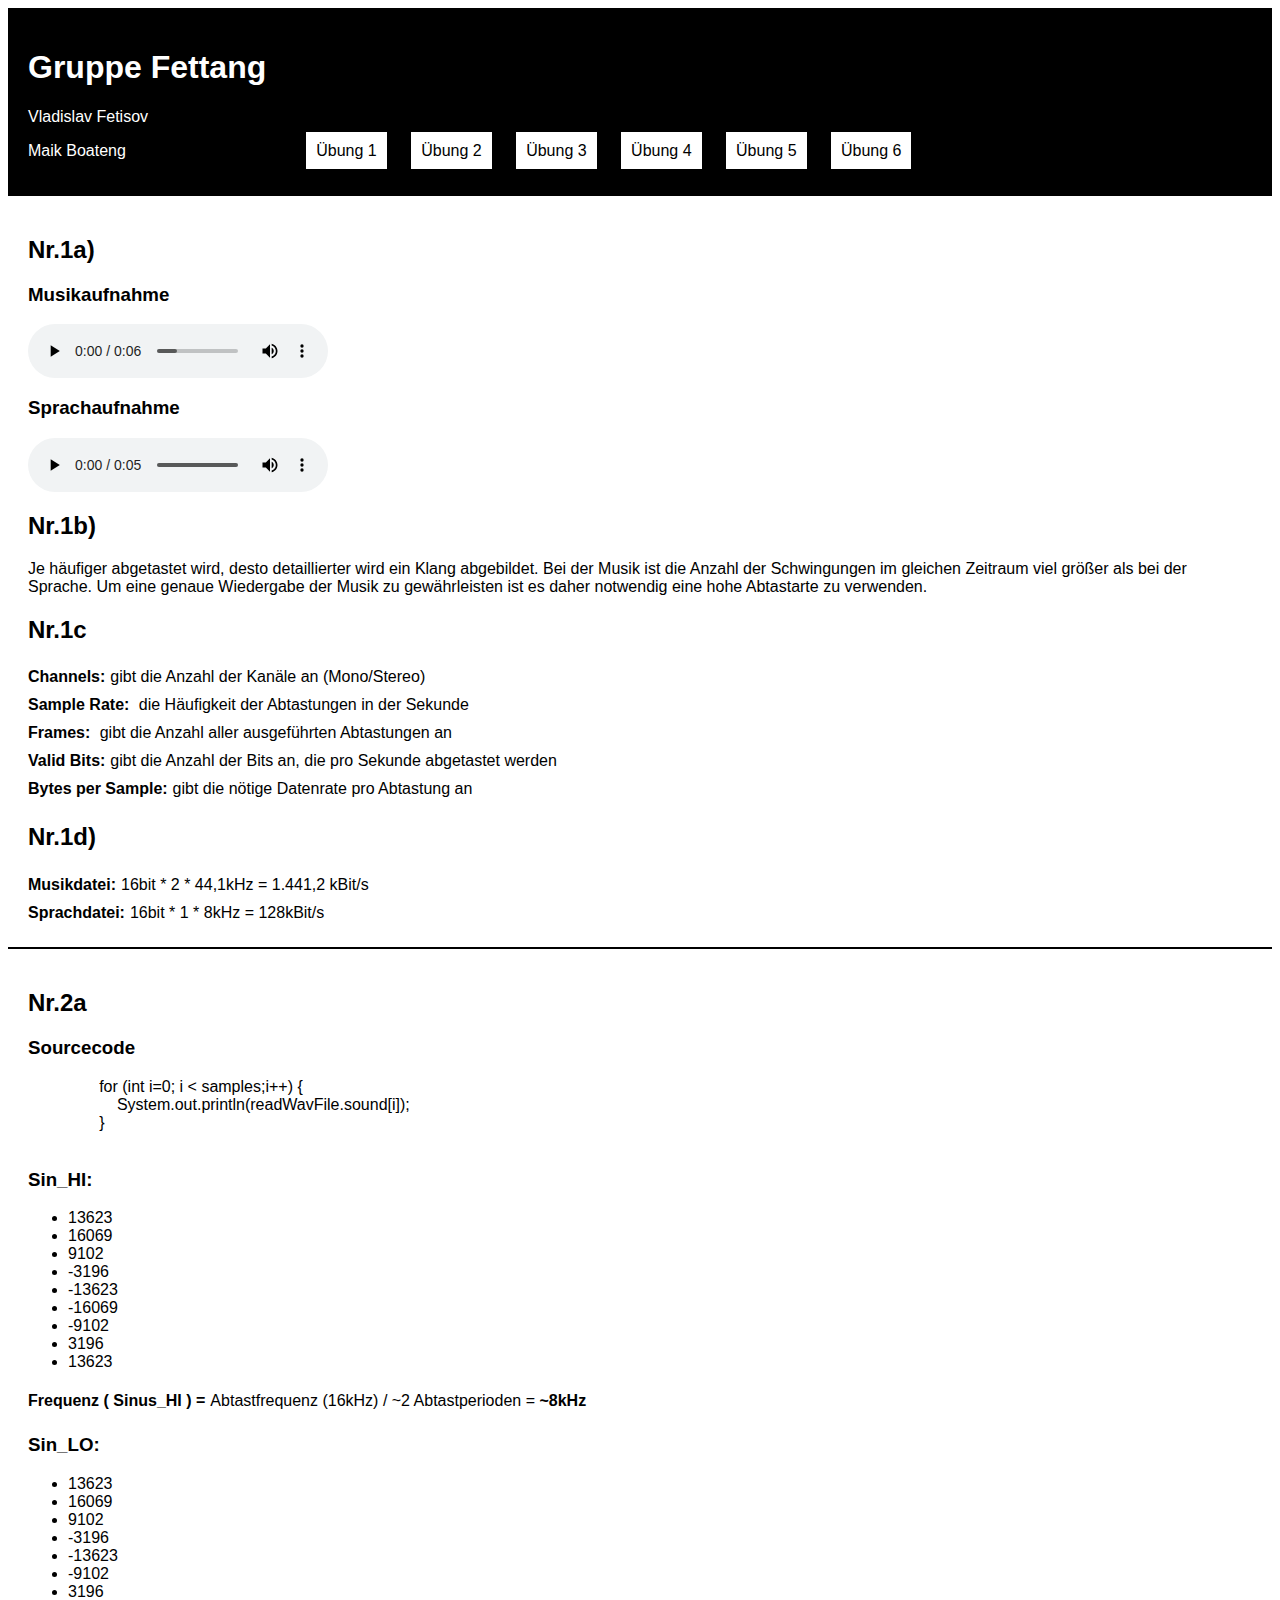
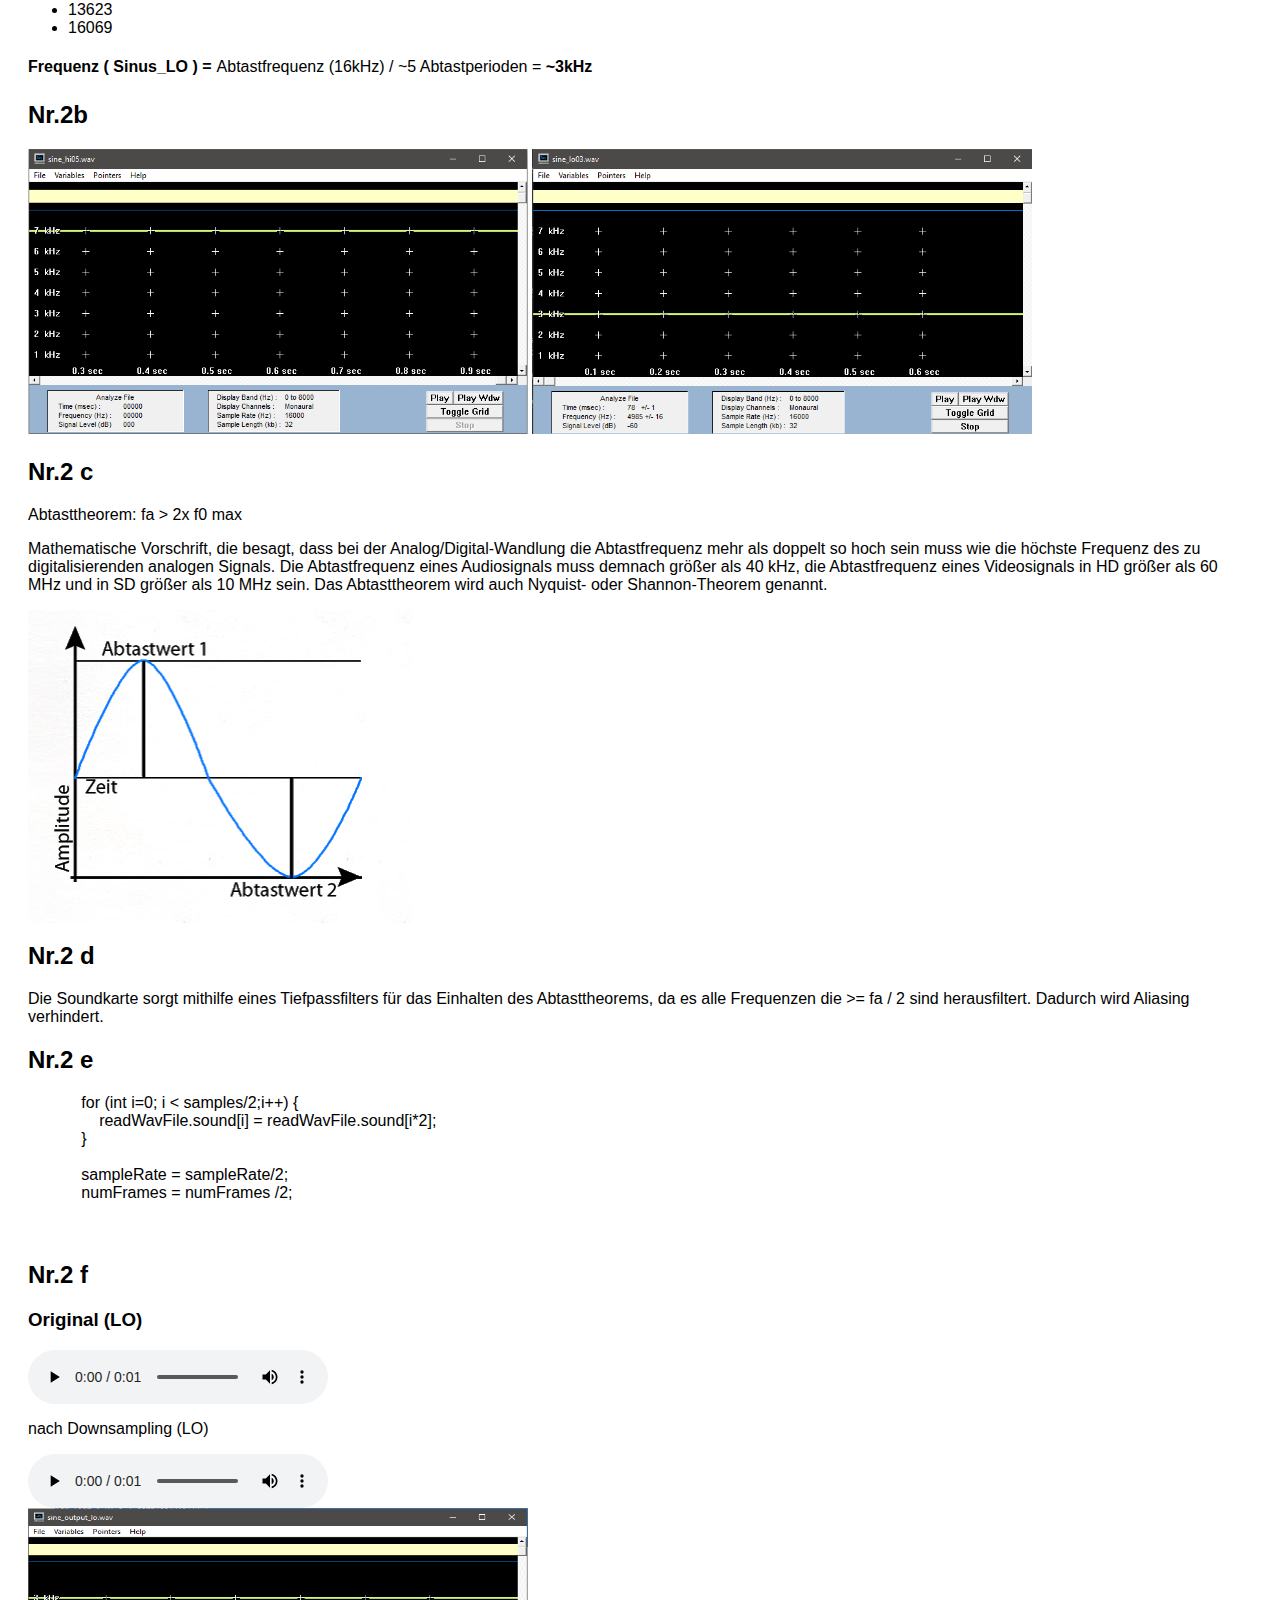
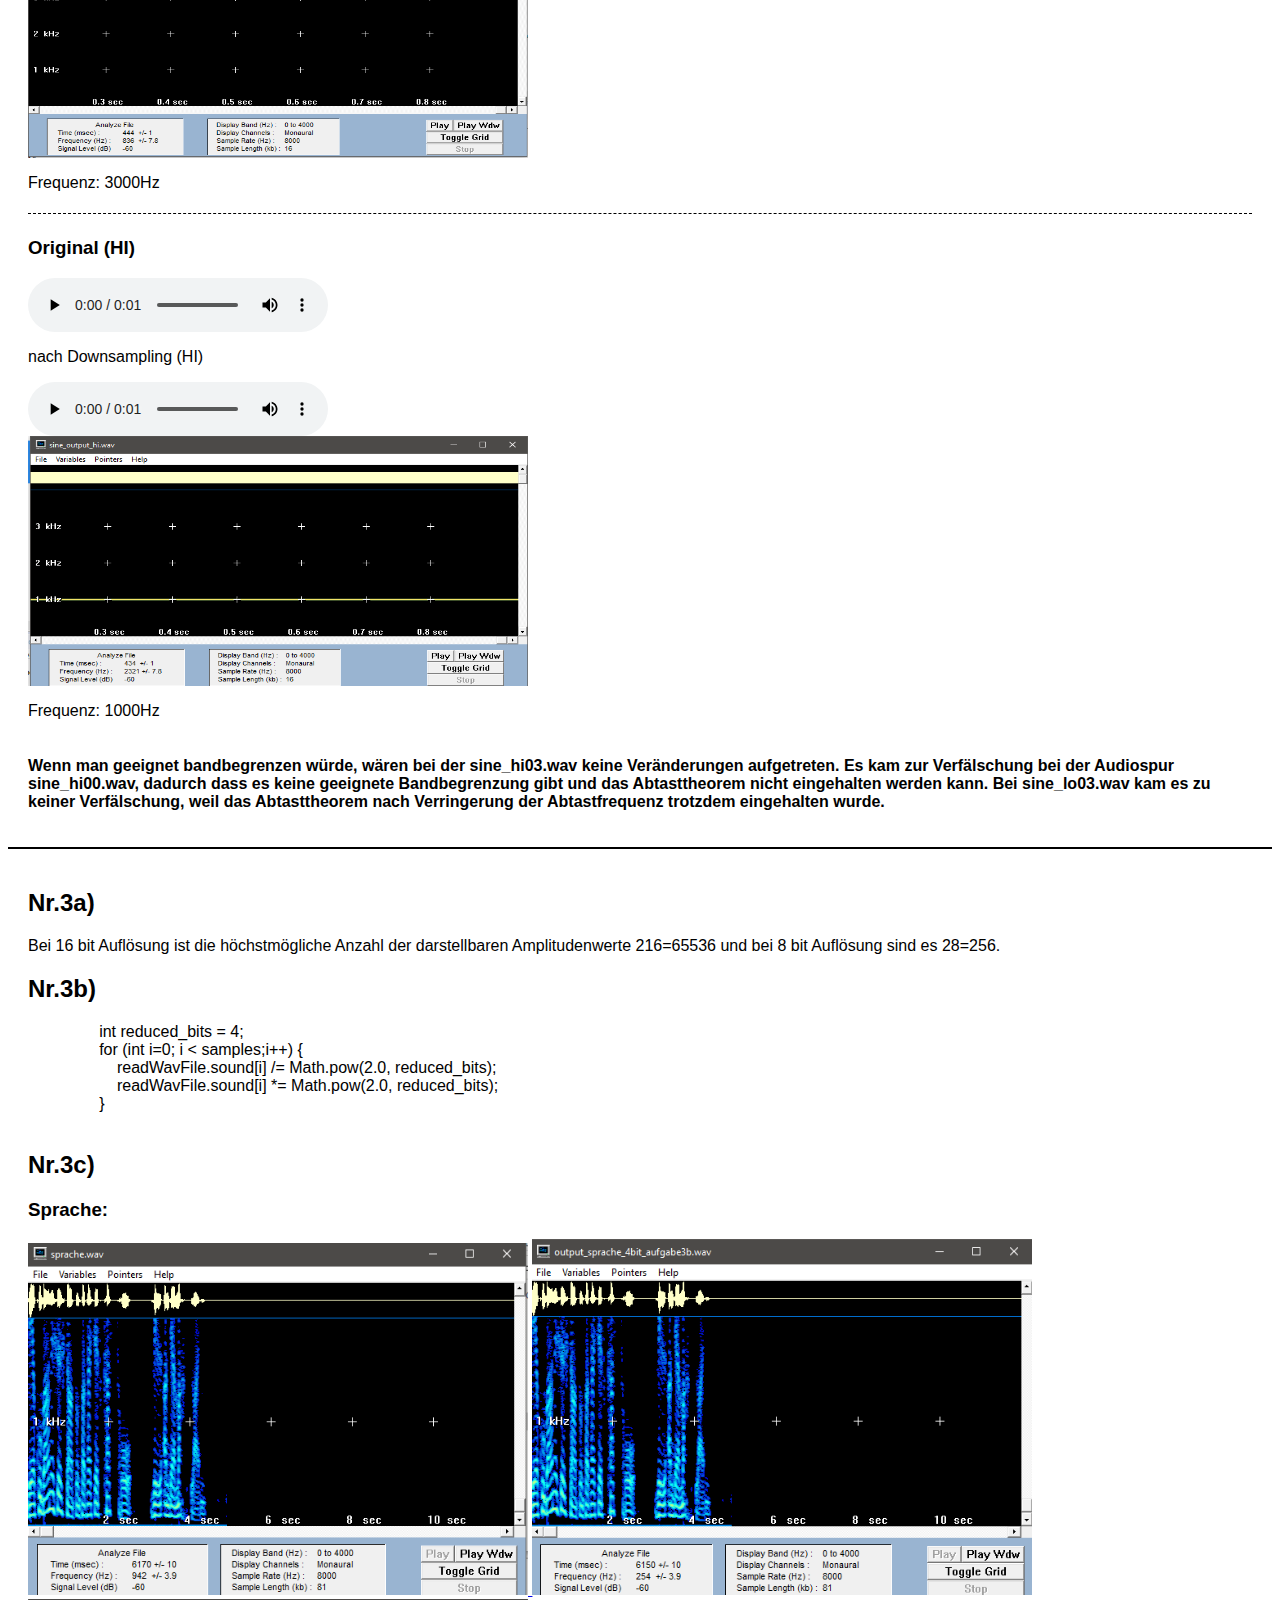
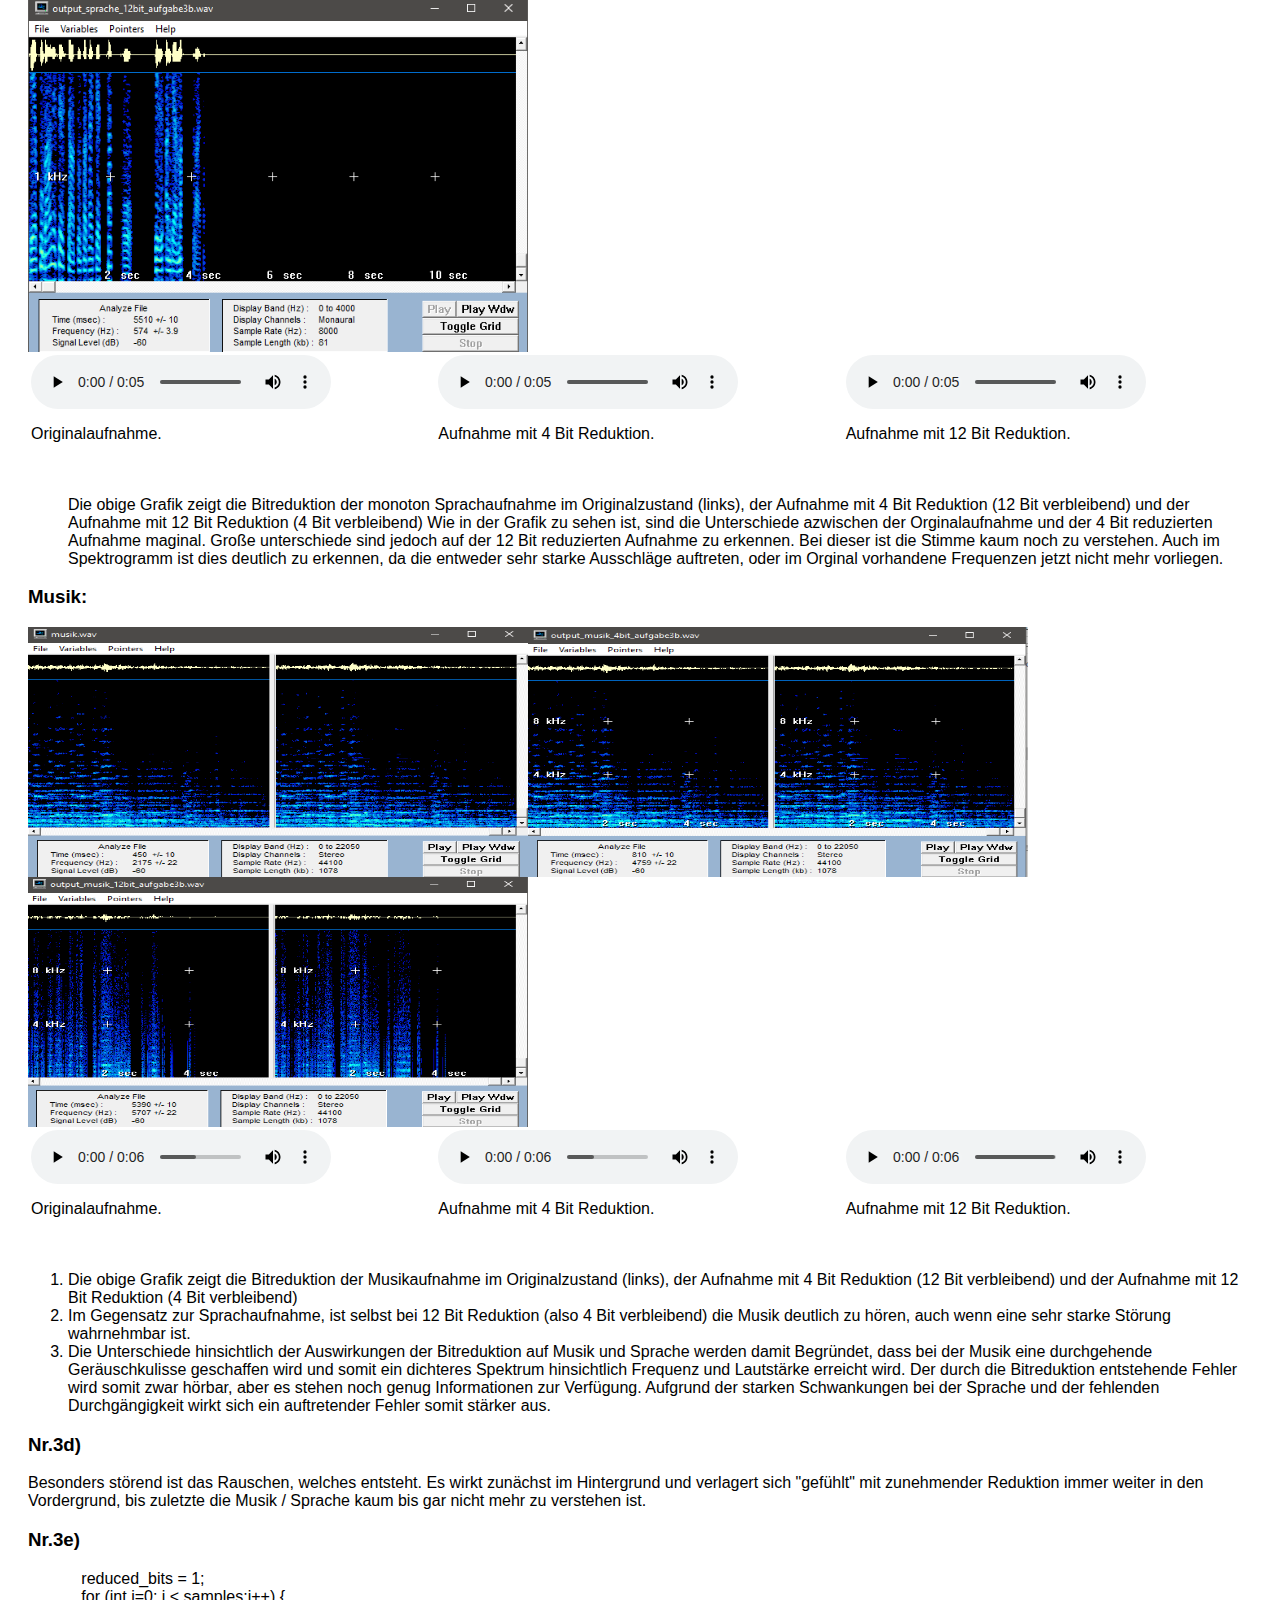
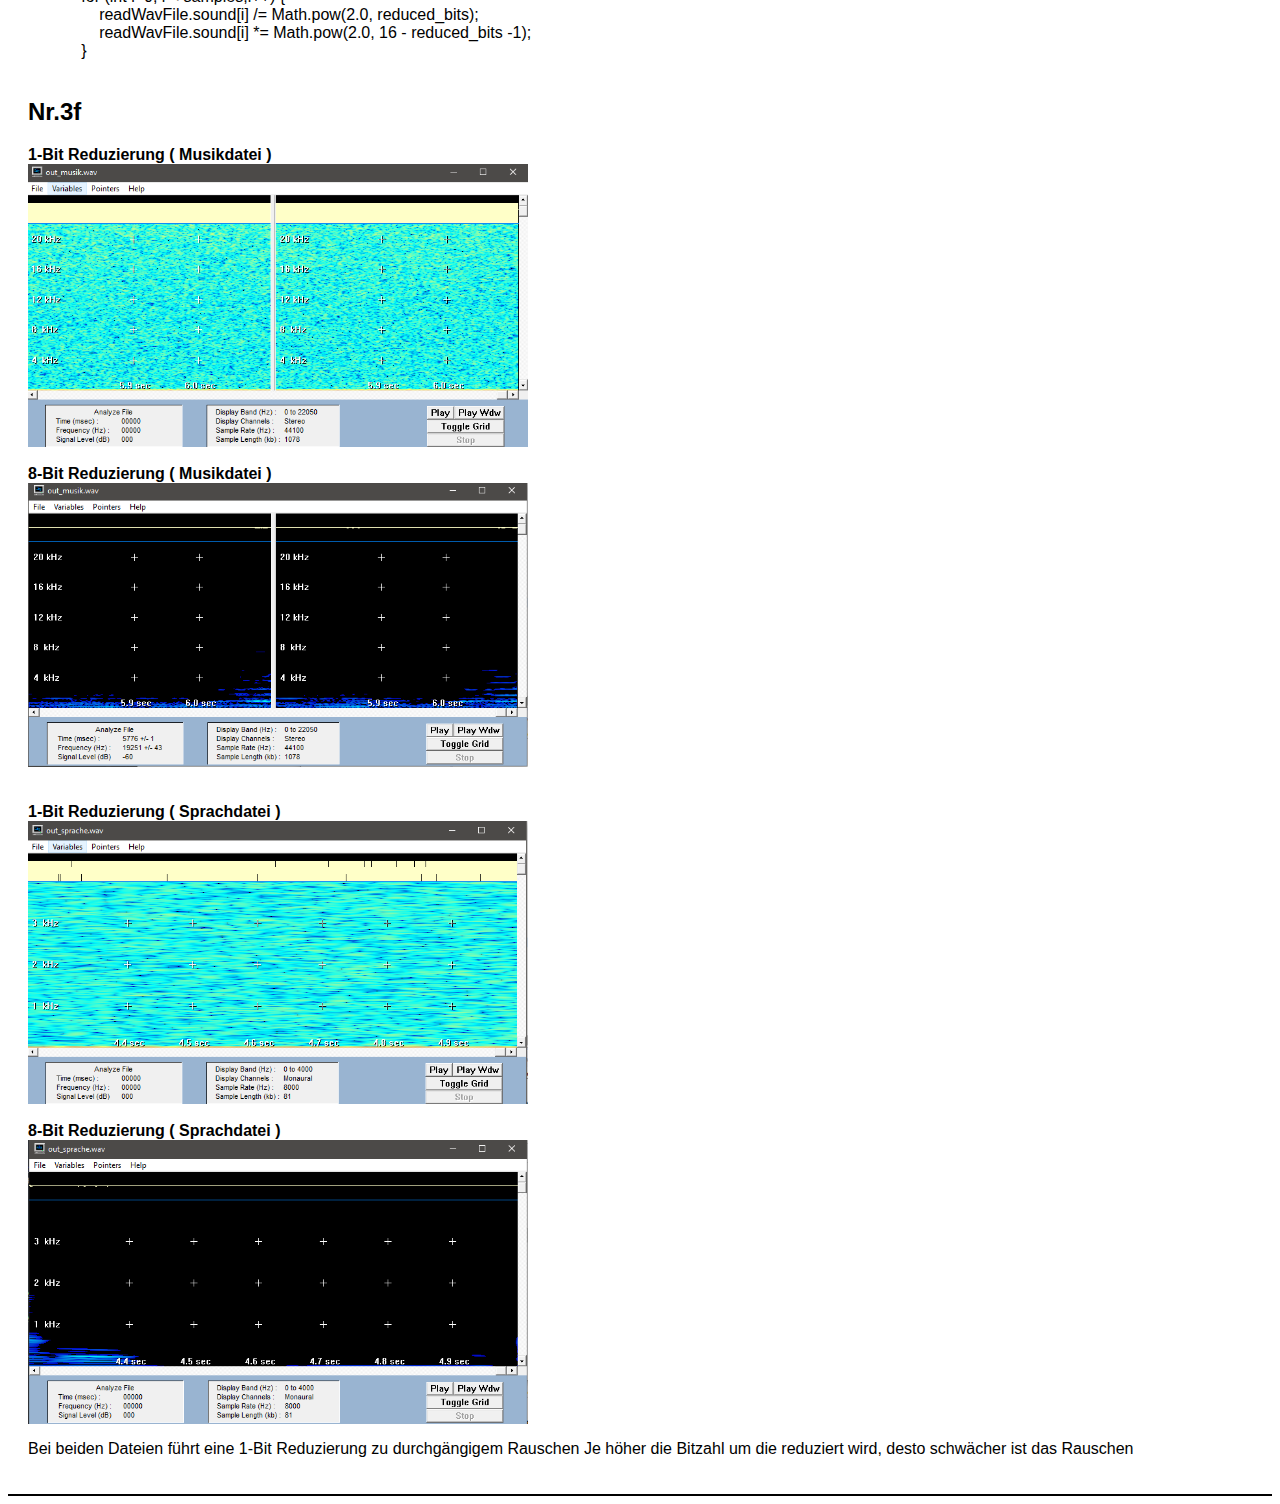
==== uebung1.html @ 40058408 "routes" ====
<html>
<head>
<title></title>
<link rel="stylesheet" href="style.css">
<title>Übung1</title>
</head>

<body>


<header>
    
    <div>
        <h1>Gruppe Fettang</h1>
        <p>Vladislav Fetisov</p>
        <p>Maik Boateng</p>
    </div>
    <nav class="header_nav">
        <ul>
            <li><a href="/uebung1">Übung 1</a></li>
            <li><a href="/uebung2">Übung 2</a></li>
            <li><a href="/uebung3">Übung 3</a></li>
            <li><a href="/uebung4">Übung 4</a></li>
            <li><a href="/uebung5">Übung 5</a></li>
            <li><a href="/uebung6">Übung 6</a></li>
        </ul>
    </nav>
    
    
</header>
<main>
    <section id="aufgabe1">
        <article id="aufgabe1_a">
            <h2>Nr.1a)</h2>
            	
            
            <h3>Musikaufnahme</h3>
            
            <audio controls><source src="./audio/musik.wav" type="audio/wav"></audio>
            <h3>Sprachaufnahme</h3>
            <audio controls><source src="./audio/sprache.wav" type="audio/wav"></audio>
        </article>

        <article id="aufgabe1_b">
            <h2>Nr.1b)</h2>
            <p>Je häufiger abgetastet wird, desto detaillierter wird ein Klang abgebildet. Bei der Musik ist die Anzahl der Schwingungen im gleichen Zeitraum viel größer als bei der Sprache. Um eine genaue Wiedergabe der Musik zu gewährleisten ist es daher notwendig eine hohe Abtastarte zu verwenden.</p>
        </article>
        <article id="aufgabe1_c">
            <h2>Nr.1c</h2>
            <div><strong>Channels:</strong><span>gibt die Anzahl der Kanäle an (Mono/Stereo)</span></div>
            <div><strong>Sample Rate: </strong><span>die Häufigkeit der Abtastungen in der Sekunde </span></div>
            <div><strong>Frames: </strong><span>gibt die Anzahl aller ausgeführten Abtastungen an</span></div>
            <div><strong>Valid Bits:</strong><span>gibt die Anzahl der Bits an, die pro Sekunde abgetastet werden</span></div>
            <div><strong>Bytes per Sample:</strong><span>gibt die nötige Datenrate pro Abtastung an</span></div>            
        </article>
        <article id="aufgabe1_d">
            <h2>Nr.1d)</h2>
            <div><strong>Musikdatei:</strong><span>16bit * 2 * 44,1kHz = 1.441,2 kBit/s</span></div>
            <div><strong>Sprachdatei:</strong><span>16bit * 1 * 8kHz = 128kBit/s</span></div>
        </article>
    </section>
    <section id="aufgabe2">
        <article id="aufgabe2_a">
            <h2>Nr.2a</h2>
            <h3>Sourcecode</h3>
            <pre>
                for (int i=0; i < samples;i++) {
                    System.out.println(readWavFile.sound[i]);
                }
            </pre>
            <h3>Sin_HI:</h3>
            <ul>
                <li>13623</li>
                <li>16069</li>
                <li>9102</li>
                <li>-3196</li>
                <li>-13623</li>
                <li>-16069</li>
                <li>-9102</li>
                <li>3196</li>
                <li>13623</li>                
            </ul>
            <div><strong>Frequenz ( Sinus_HI ) =</strong><span>Abtastfrequenz (16kHz) / ~2 Abtastperioden = <strong>~8kHz</strong></span></div>   
            <h3>Sin_LO:</h3>
            <ul>
                <li>13623</li>
                <li>16069</li>
                <li>9102</li>
                <li>-3196</li>
                <li>-13623</li>
                <li>-9102</li>
                <li>3196</li>
                <li>13623</li>
                <li>16069</li>                
            </ul>
            <div><strong>Frequenz ( Sinus_LO ) =</strong><span>Abtastfrequenz (16kHz) / ~5 Abtastperioden = <strong>~3kHz</strong></span></div> 
            <p> </p>
        </article>
        <article id="aufgabe2_b">
            <h2>Nr.2b</h2>
            <a href="./images/sin_hi_screenshot.png"><img src="./images/sin_hi_screenshot.png" width="500px"><a></a>
            <a href="./images/sin_hi_screenshot.png"><img src="./images/sin_lo_screenshot.png" width="500px"></a>
        </article>
        <article id="aufgabe2_c">
            <h2>Nr.2 c</h2>
            <p>Abtasttheorem: fa > 2x f0 max</p>
            <p>Mathematische Vorschrift, die besagt, dass bei der Analog/Digital-Wandlung die Abtastfrequenz mehr als doppelt so hoch sein muss wie die höchste Frequenz des zu digitalisierenden analogen Signals. Die Abtastfrequenz eines Audiosignals muss demnach größer als 40 kHz, die Abtastfrequenz eines Videosignals in HD größer als 60 MHz und in SD größer als 10 MHz sein.

                Das Abtasttheorem wird auch Nyquist- oder Shannon-Theorem genannt.</p>

            <img src="./images/abtasttherorem.png" alt="" srcset=""> 
        </article>
        <article id="aufgabe2_d">
            <h2>Nr.2 d</h2>
            <p>Die Soundkarte sorgt mithilfe eines Tiefpassfilters für das Einhalten des Abtasttheorems, da es alle Frequenzen die >= fa / 2 sind herausfiltert. Dadurch wird Aliasing verhindert.</p>
        </article>
        <article id="aufgabe2_e">
            <h2>Nr.2 e</h2>

            <pre>
            for (int i=0; i < samples/2;i++) {		
                readWavFile.sound[i] = readWavFile.sound[i*2];
            }
            
            sampleRate = sampleRate/2;
            numFrames = numFrames /2;	
            </pre>
        </article>
        <article id="aufgabe2_f">
            <div id="id_for_dash">
                <h2>Nr.2 f</h2>
                <h3>Original (LO)</h3>
                <audio controls><source src="./audio/sine_lo03.wav" type="audio/wav"></audio>

                <p>nach Downsampling (LO)</p>
                <audio controls><source src="./audio/sinus_lo_Fetteng.wav" type="audio/wav"></audio><br>
                <img src="./images/nach_downsampling_lo.png" width="500px" height="250px">
                <p>Frequenz: 3000Hz</p>


                
            </div>
            


            <div>
                <h3>Original (HI)</h3>
                <audio controls><source src="./audio/sine_hi05.wav" type="audio/wav"></audio>
                <p>nach Downsampling (HI)</p>
                <audio controls><source src="./audio/sinus_hi_Fetteng.wav" type="audio/wav"></audio><br>
                <img src="./images/nach_downsampling_hi.png" width="500px" height="250px">
                <p>Frequenz: 1000Hz</p>
            </div>
            
            <strong><p>Wenn man geeignet bandbegrenzen würde, wären bei der sine_hi03.wav keine Veränderungen aufgetreten.
                Es kam zur Verfälschung bei der Audiospur sine_hi00.wav, dadurch dass es keine geeignete Bandbegrenzung gibt und das Abtasttheorem nicht eingehalten werden kann.
                Bei sine_lo03.wav kam es zu keiner Verfälschung, weil das Abtasttheorem nach Verringerung der Abtastfrequenz trotzdem eingehalten wurde.</p></strong>
        </article>
    </section>
    <section id="aufgabe3">
        <article id="aufgabe3_a">
            <h2>Nr.3a)</h2>
            <p>Bei 16 bit Auflösung ist die höchstmögliche Anzahl der darstellbaren Amplitudenwerte 216=65536 und bei 8 bit Auflösung sind es 28=256.</p>
        </article>
        <article id="aufgabe3_b">
                <h2>Nr.3b)</h2>
                <pre>
                int reduced_bits = 4;
                for (int i=0; i < samples;i++) {				
                    readWavFile.sound[i] /= Math.pow(2.0, reduced_bits);
                    readWavFile.sound[i] *= Math.pow(2.0, reduced_bits);				
                }
                </pre>
        </article>
        <article id="aufgabe3_c">
            <h2>Nr.3c)</h2>
            <h3>Sprache:</h3>
            <table>
                <tr>
                    <td style="width: 500px;"><audio controls><source src="./audio/sprache.wav" type="audio/wav"></audio><p>Originalaufnahme.</p><br></td>   
                    <td style="width: 500px;"><audio controls><source src="./audio/output_sprache_4bit_aufgabe3b.wav" type="audio/wav"></audio><p>Aufnahme mit 4 Bit Reduktion.</p><br></td>
                    <td style="width: 500px;"><audio controls><source src="./audio/output_sprache_12bit_aufgabe3b.wav" type="audio/wav"></audio><p>Aufnahme mit 12 Bit Reduktion.</p><br></td>
                </tr>
                <a href="./images/sprache_original.png"><img src="./images/sprache_original.png" width="500px"> </a>
                <a href="./images/sprache_4bit_reduziert.png"><img src="./images/sprache_4bit_reduziert.png" width="500px"></a>
                <a href="./images/sprache_12bit_reduziert.png"><img src="./images/sprache_12bit_reduziert.png" width="500px" ></a>
                
            </table>
            <ol>
                <p>Die obige Grafik zeigt die Bitreduktion der monoton Sprachaufnahme im Originalzustand (links),
                    der Aufnahme mit 4 Bit Reduktion (12 Bit verbleibend) und der Aufnahme mit 12 Bit Reduktion (4 Bit verbleibend)
                Wie in der Grafik zu sehen ist, sind die Unterschiede azwischen der Orginalaufnahme und der 4 Bit reduzierten Aufnahme maginal. 
                    Große unterschiede sind jedoch auf der 12 Bit reduzierten Aufnahme zu erkennen. 
                Bei dieser ist die Stimme kaum noch zu verstehen. Auch im Spektrogramm ist dies deutlich zu erkennen, da die entweder sehr starke Ausschläge auftreten, 
                    oder im Orginal vorhandene Frequenzen jetzt nicht mehr vorliegen. 
                </p>
            </ol>

            <h3>Musik:</h3>
            <table>
                <tr>
                    <td style="width: 500px;"><audio controls><source src="./audio/musik.wav" type="audio/wav"></audio><p>Originalaufnahme.</p><br></td>   
                    <td style="width: 500px;"><audio controls><source src="./audio/output_musik_4bit_aufgabe3b.wav" type="audio/wav"></audio><p>Aufnahme mit 4 Bit Reduktion.</p><br></td>
                    <td style="width: 500px;"><audio controls><source src="./audio/output_musik_12bit_aufgabe3b.wav" type="audio/wav"></audio><p>Aufnahme mit 12 Bit Reduktion.</p><br></td>
                </tr>
                <a href="./images/musik_original.png"><img src="./images/musik_original.png" width="500px" height="250px"></a>
                <a href="./images/musik_4bit_reduziert.png"><img src="./images/musik_4bit_reduziert.png" width="500px" height="250px"></a>
                <a href="./images/musik_12bit_reduziert.png"><img src="./images/musik_12bit_reduziert.png" width="500px" height="250px"></a> 
                
                
            </table>
            <ol>
                <li>Die obige Grafik zeigt die Bitreduktion der Musikaufnahme im Originalzustand (links), der Aufnahme mit 4 Bit Reduktion (12 Bit verbleibend)
                    und der Aufnahme mit 12 Bit Reduktion (4 Bit verbleibend)</li>
                <li>Im Gegensatz zur Sprachaufnahme, ist selbst bei 12 Bit Reduktion (also 4 Bit verbleibend) die Musik deutlich zu hören, auch wenn eine sehr starke Störung wahrnehmbar ist. </li> 
                <li>Die Unterschiede hinsichtlich der Auswirkungen der Bitreduktion auf Musik und Sprache werden damit Begründet, dass bei der Musik eine durchgehende Geräuschkulisse geschaffen 
                    wird und somit ein dichteres Spektrum hinsichtlich Frequenz und Lautstärke erreicht wird. Der durch die Bitreduktion entstehende Fehler wird somit zwar hörbar, aber es stehen 
                    noch genug Informationen zur Verfügung. Aufgrund der starken Schwankungen bei der Sprache und der fehlenden Durchgängigkeit wirkt sich ein auftretender Fehler somit stärker aus.
                </li>
            </ol>
        </article>
        <article id="aufgabe3_d">
            <h3>Nr.3d)</h3>       
        
            <p>
                Besonders störend ist das Rauschen, welches entsteht. Es wirkt zunächst im Hintergrund und verlagert sich "gefühlt" mit zunehmender Reduktion immer weiter in den Vordergrund, 
                bis zuletzte die Musik / Sprache kaum bis gar nicht mehr zu verstehen ist. 
            </p>
        </article>
        <article id="aufgabe3_e">
            <h3>Nr.3e)</h3>
            <pre>
            reduced_bits = 1;
            for (int i=0; i < samples;i++) {			
                readWavFile.sound[i] /= Math.pow(2.0, reduced_bits);
                readWavFile.sound[i] *= Math.pow(2.0, 16 - reduced_bits -1);				
            }
            </pre>
        </article>
        <article id="aufgabe3_f">
            <h2>Nr.3f</h2>
            <strong>1-Bit Reduzierung ( Musikdatei )</strong>
            <br>
            <a href="./images/musik_1bit.png"><img src="./images/musik_1bit.png" width="500px"></a> 
            <br>
            <br>
            <strong>8-Bit Reduzierung ( Musikdatei )</strong>
            <br>
            <a href="./images/musik_8bit.png"><img src="./images/musik_8bit.png" width="500px"></a> 
            <br>
            <br>
            <br>
            <strong>1-Bit Reduzierung ( Sprachdatei )</strong>
            <br>
            <a href="./images/sprache_1bit.png"><img src="./images/sprache_1bit.png" width="500px"></a> 
            <br>
            <br>
            <strong>8-Bit Reduzierung ( Sprachdatei )</strong>
            <br>
            <a href="./images/sprache_8bit.png"><img src="./images/sprache_8bit.png" width="500px"></a> 
            <br>
            
            <p>
                Bei beiden Dateien führt eine 1-Bit Reduzierung zu durchgängigem Rauschen
        
                Je höher die Bitzahl um die reduziert wird, desto schwächer ist das Rauschen
            </p>
        </article>
    </section>
</main>


    
    
    

    


    

   
        
</body>
</html>
---- style.css ----
*{
    box-sizing: border-box;
    font-family: Verdana, Geneva, Tahoma, sans-serif;
}

header{
    display: flex;
    align-items: flex-end;
    justify-content: start;
    background-color: black;
    color: white;
    padding: 20px;
}
section{
    border-bottom: 2px solid black;
    padding: 20px;
}
article >div{
    padding: 5px 0;
}
article >div > span{
    margin-left: 5px;
}
.header_nav > ul{
    list-style: none;
}
.header_nav > ul > li{
    display: inline;
    margin-right: 20px;
}

.header_nav > ul > li >a{
    color: black;
    text-decoration: none;
    padding: 10px;
    background-color: white;
}

#id_for_dash{
    border-bottom: 1px dashed black
}
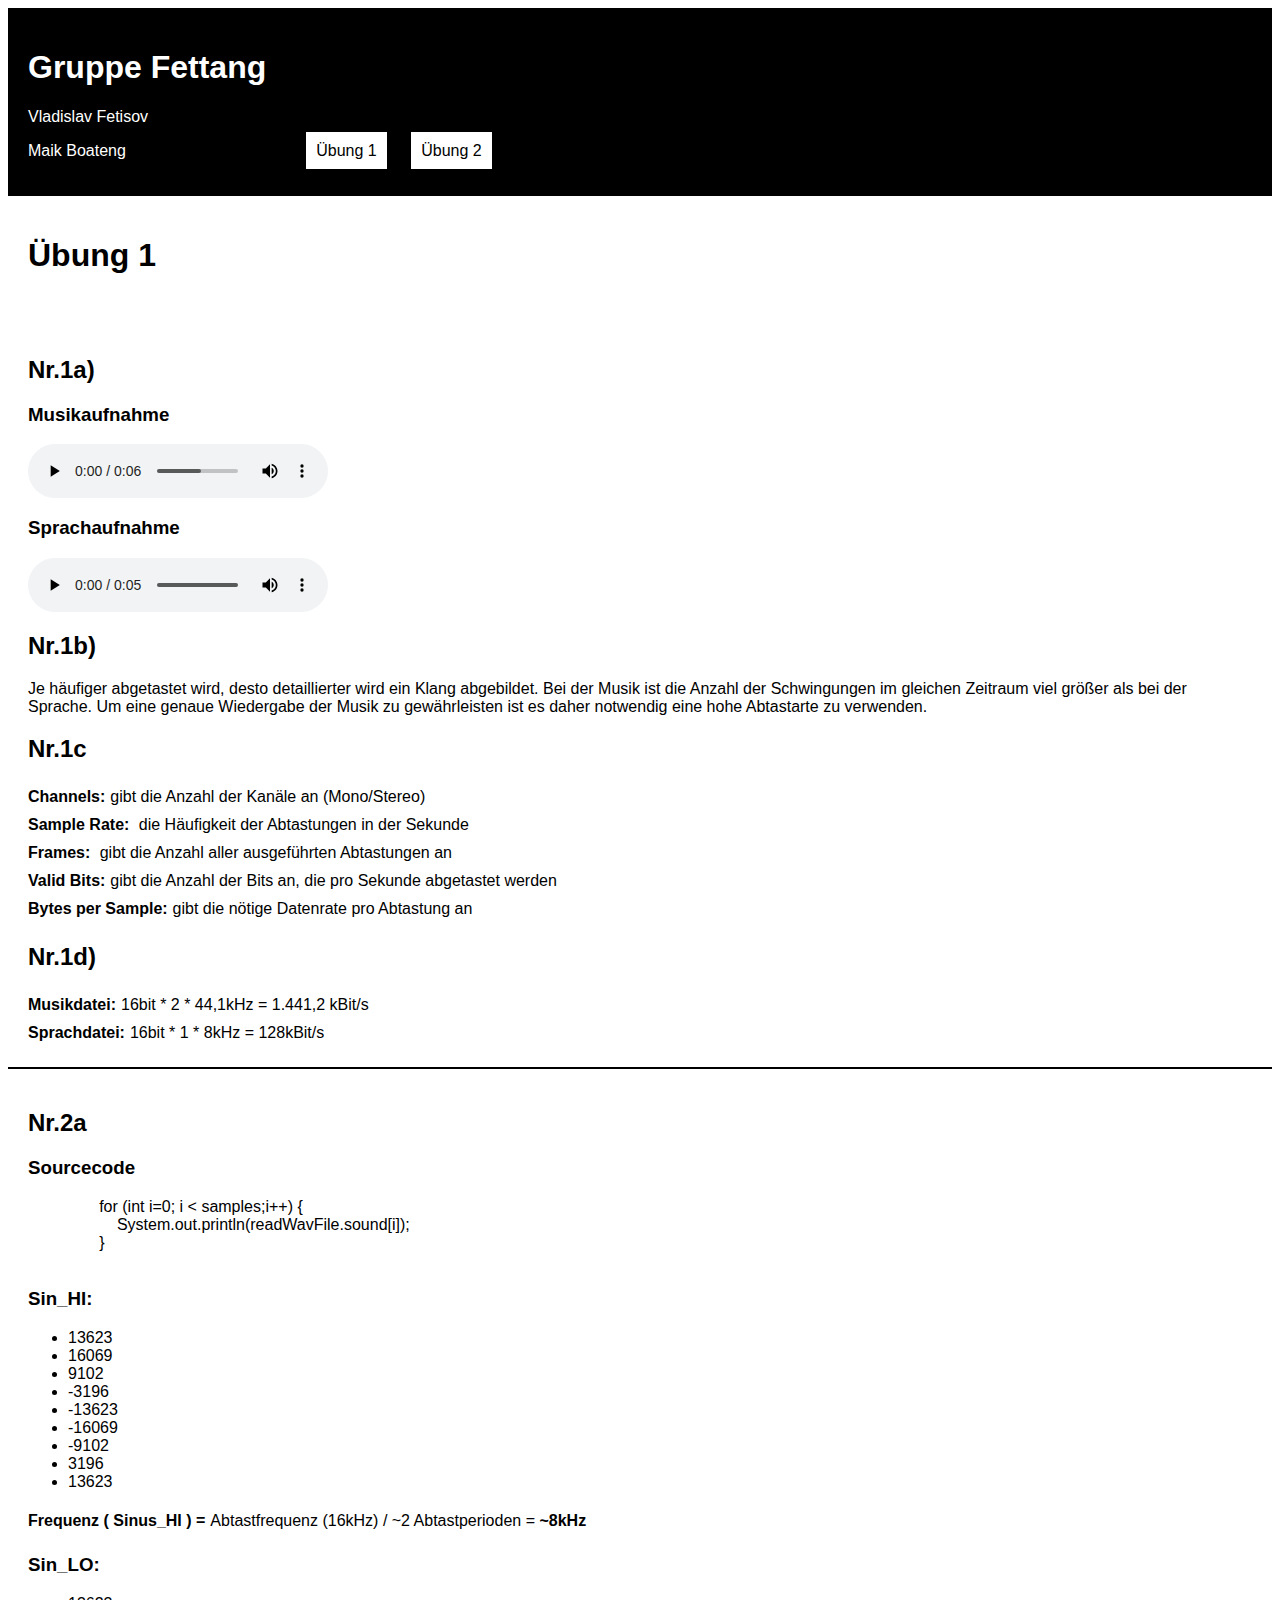
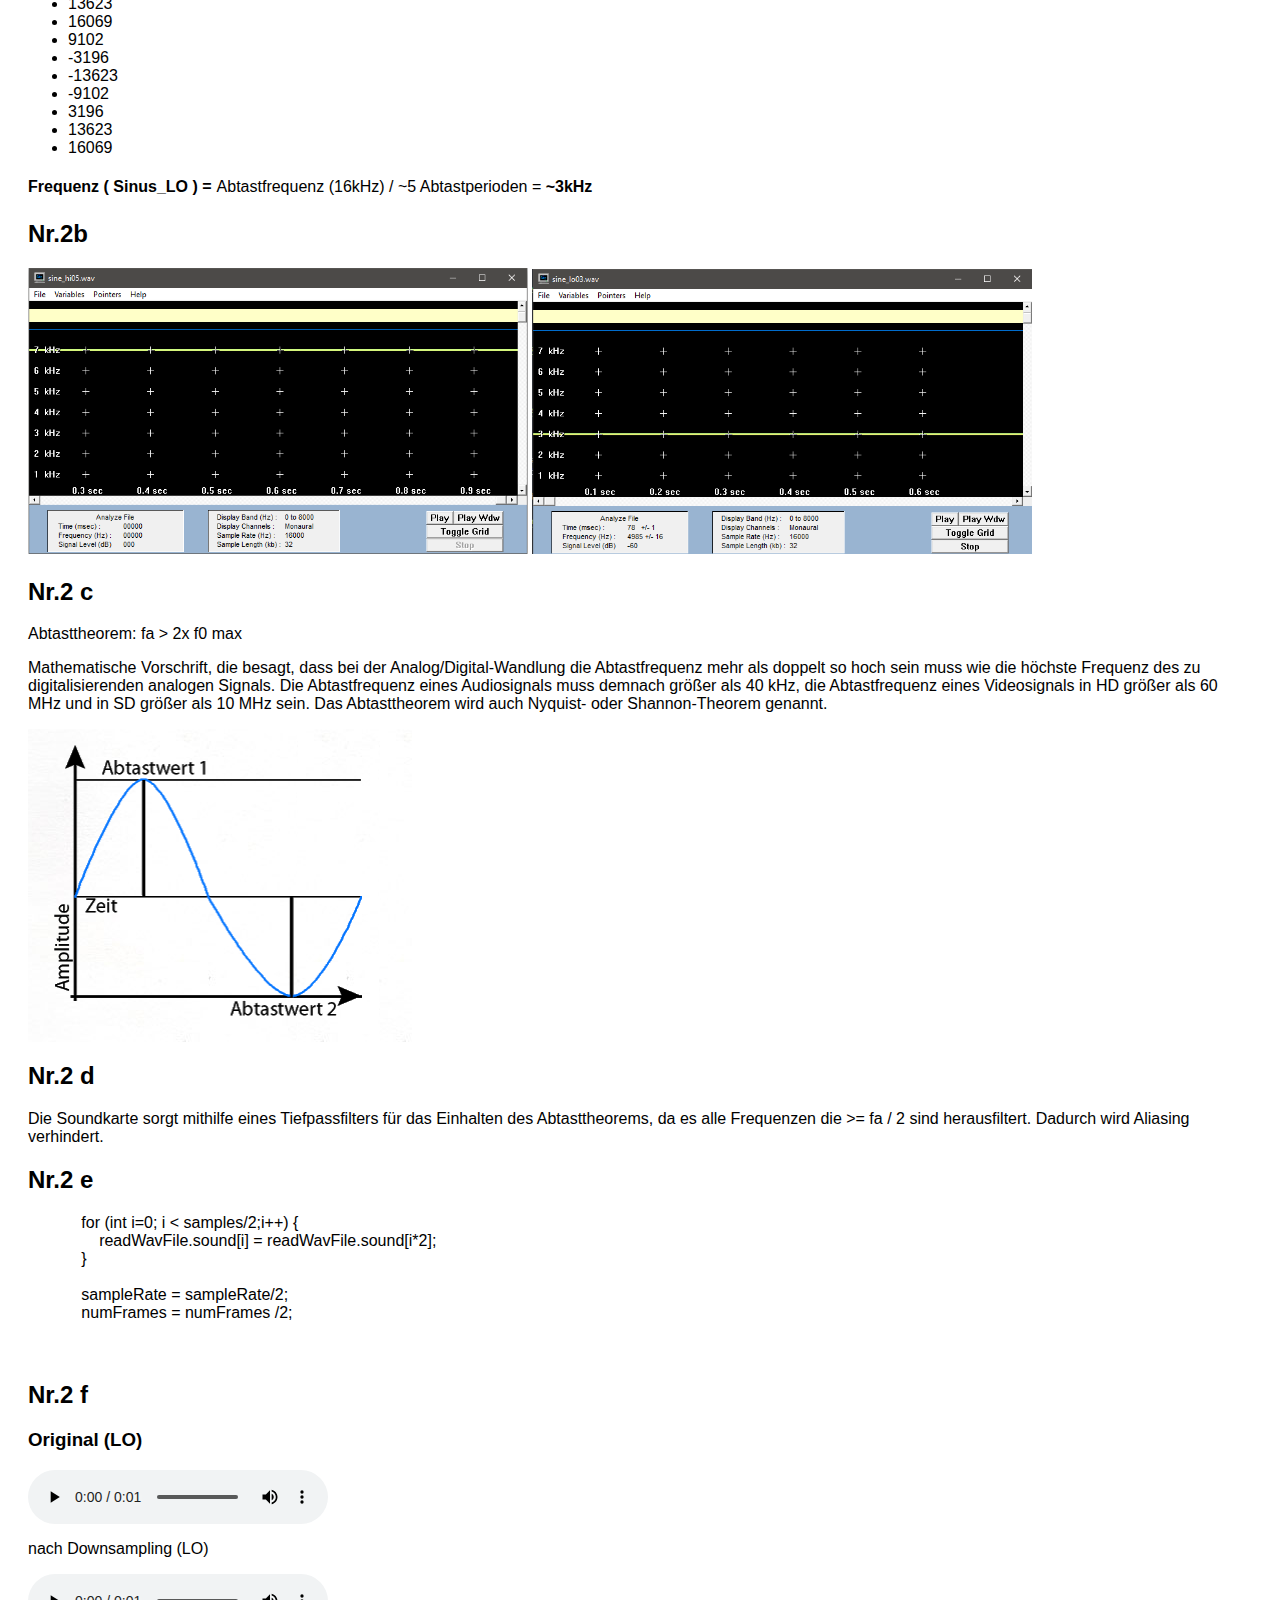
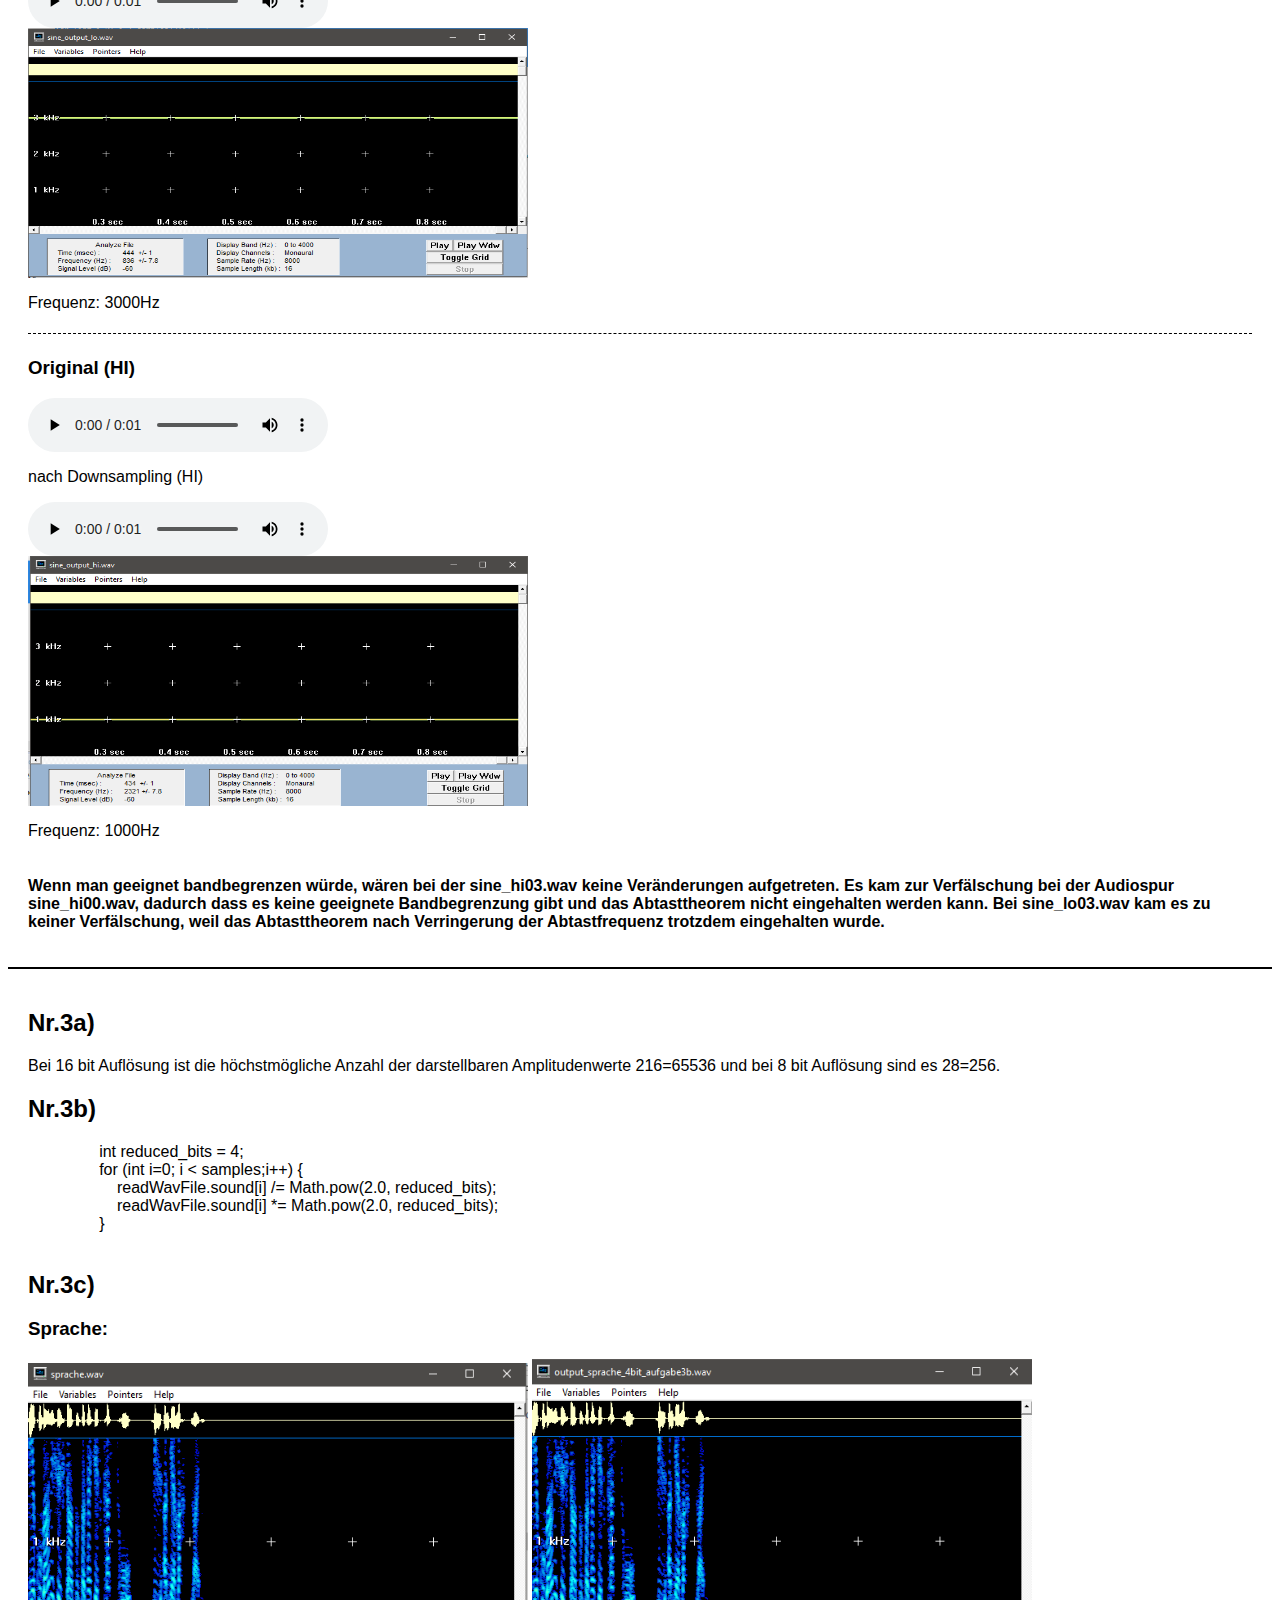
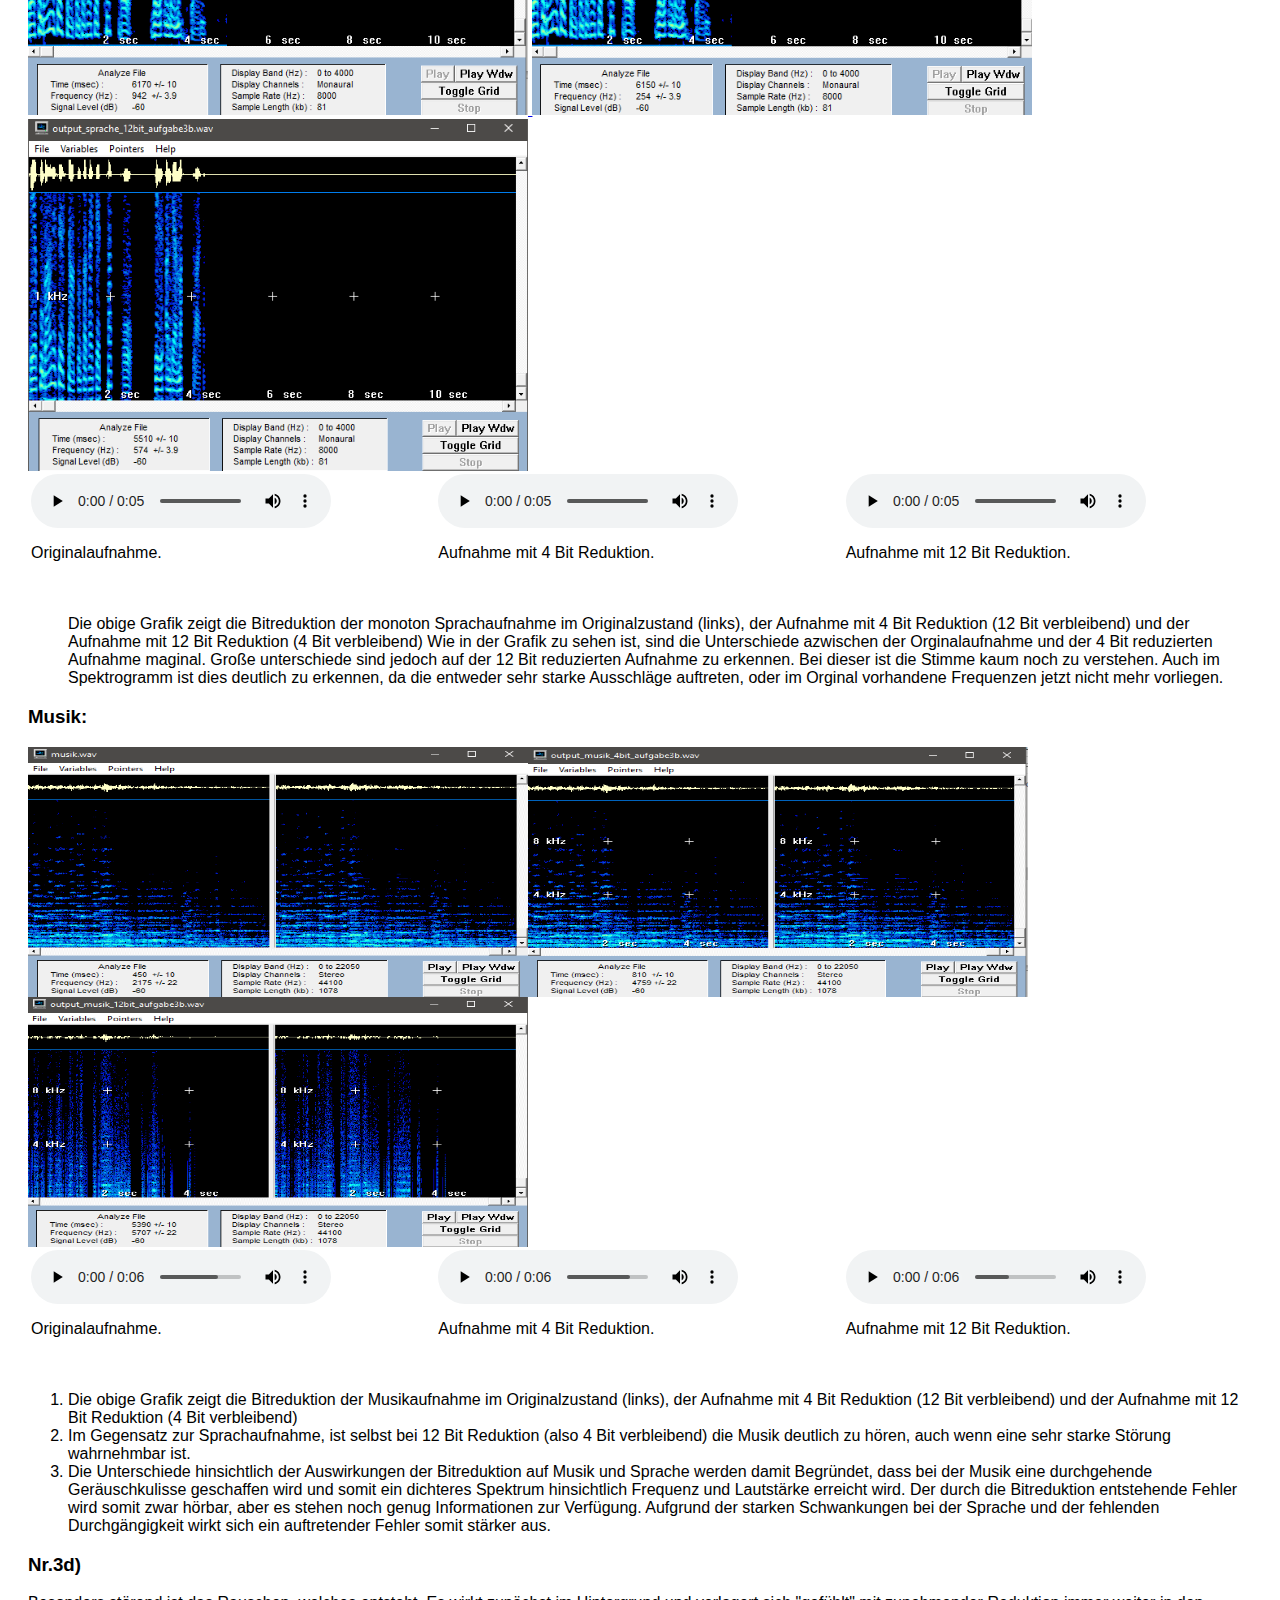
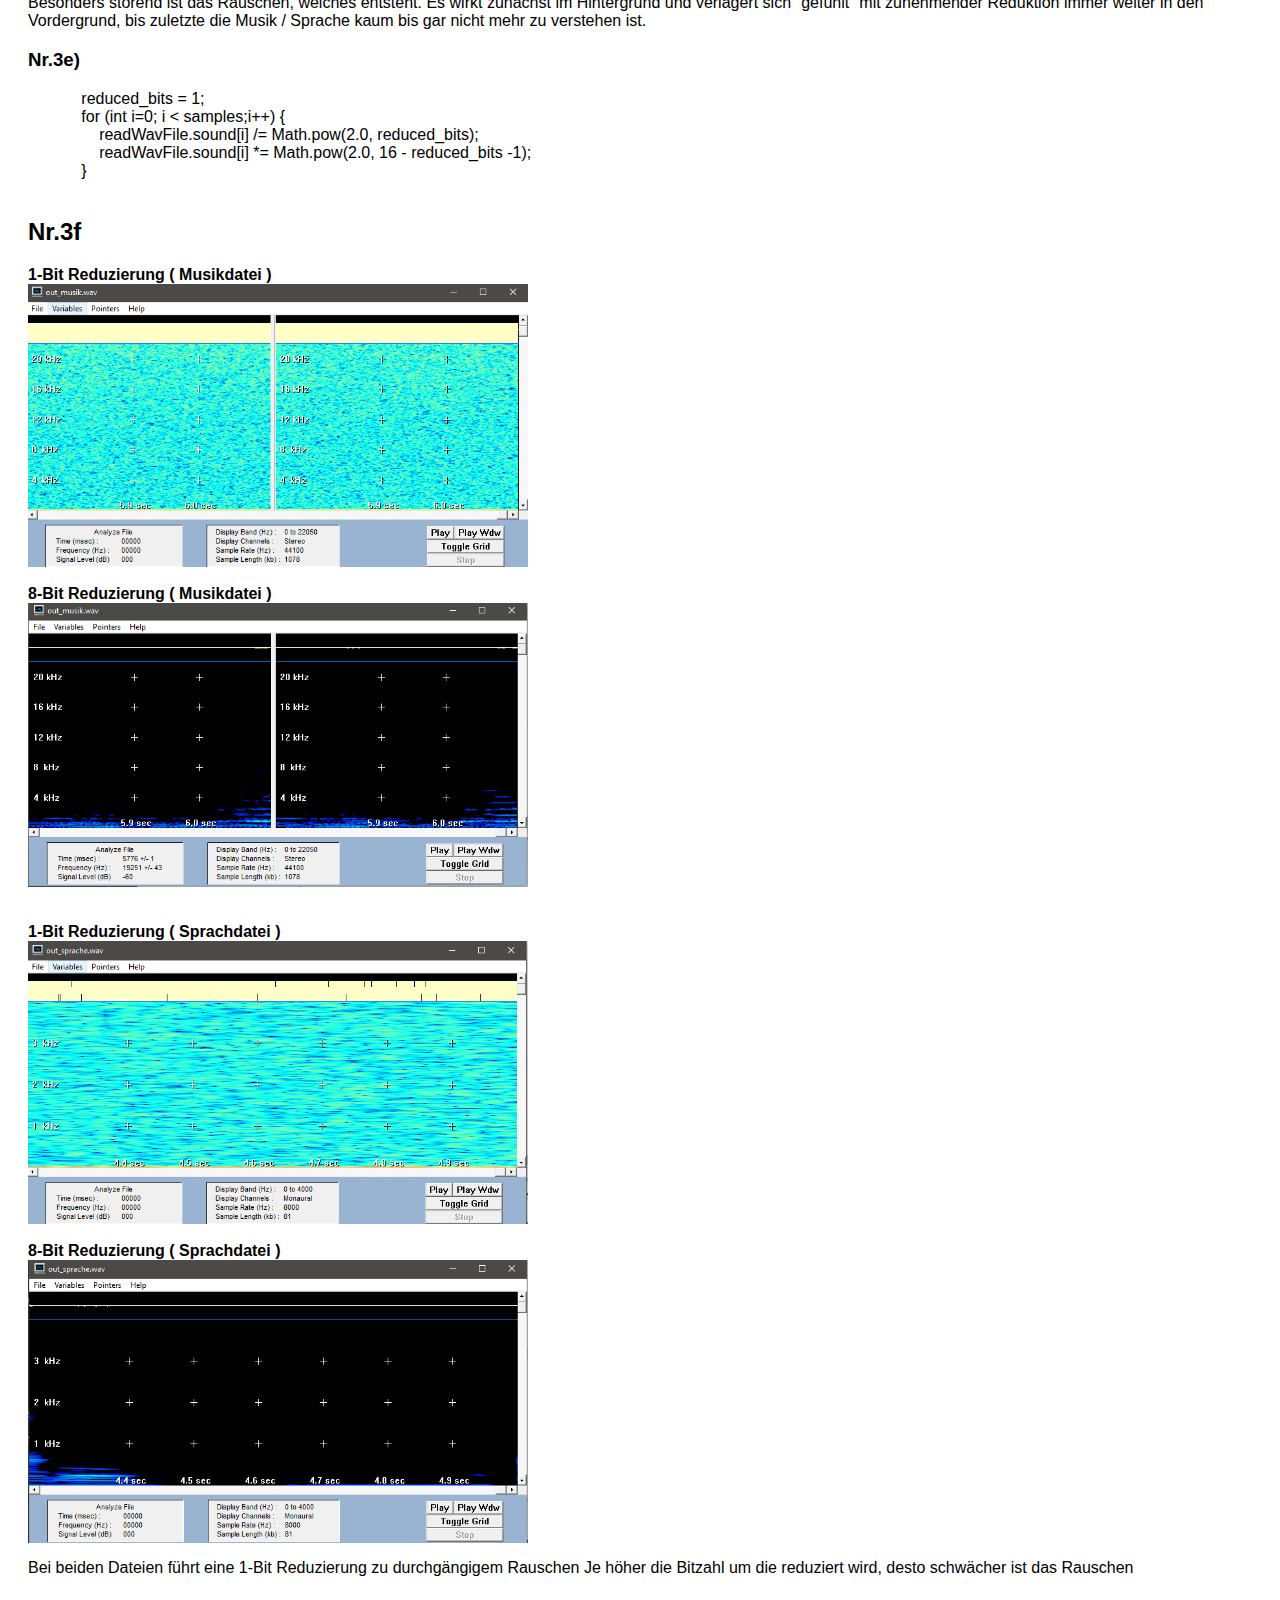
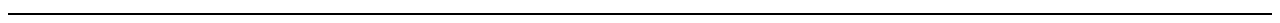
==== commit 2acfe456: "routes_4" ====
--- a/uebung1.html
+++ b/uebung1.html
@@ -17,18 +17,15 @@
     </div>
     <nav class="header_nav">
         <ul>
-            <li><a href="/uebung1">Übung 1</a></li>
-            <li><a href="/uebung2">Übung 2</a></li>
-            <li><a href="/uebung3">Übung 3</a></li>
-            <li><a href="/uebung4">Übung 4</a></li>
-            <li><a href="/uebung5">Übung 5</a></li>
-            <li><a href="/uebung6">Übung 6</a></li>
-        </ul>
+            <li><a href="./uebung1.html">Übung 1</a></li>
+            <li><a href="./uebung2.html">Übung 2</a></li>
+        </ul>            
     </nav>
     
     
 </header>
 <main>
+    <h1>Übung 1</h1>
     <section id="aufgabe1">
         <article id="aufgabe1_a">
             <h2>Nr.1a)</h2>
--- a/style.css
+++ b/style.css
@@ -40,3 +40,6 @@
     border-bottom: 1px dashed black
 }
 
+main > h1{
+    padding: 20px;
+}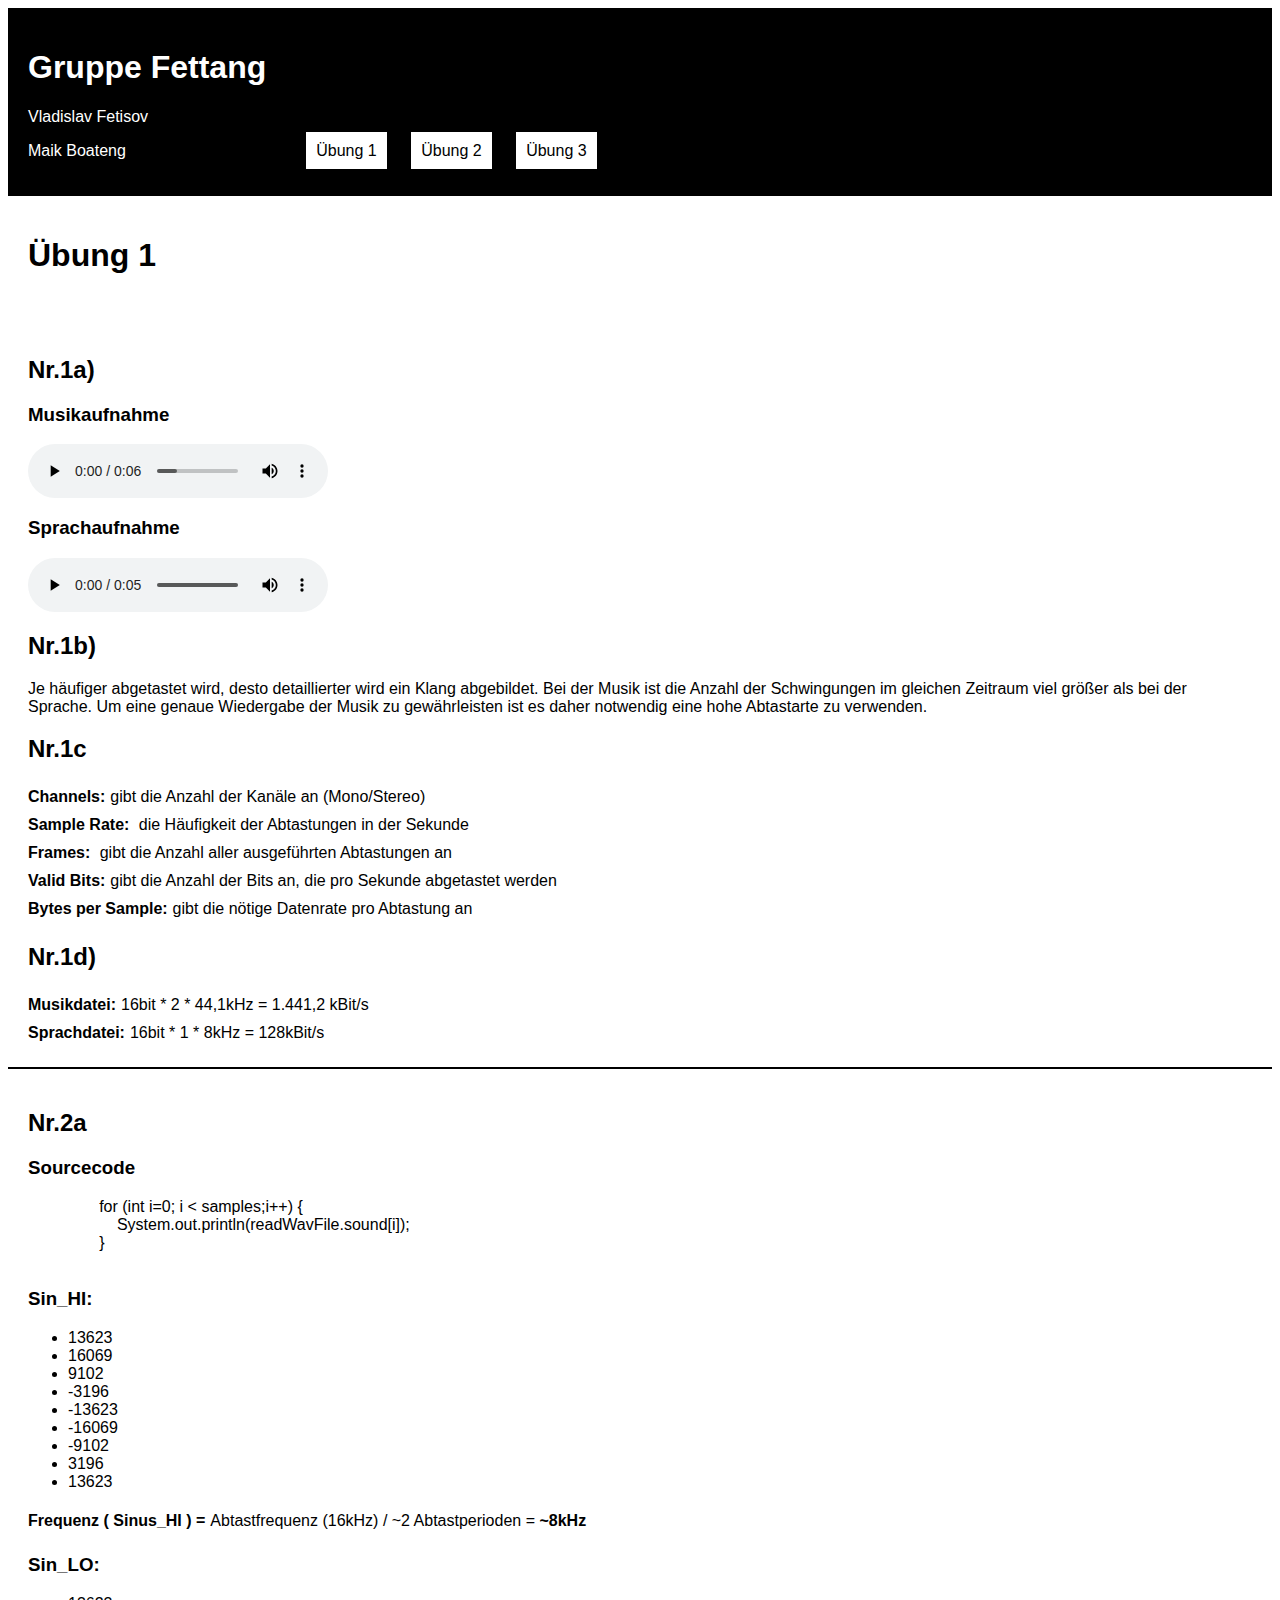
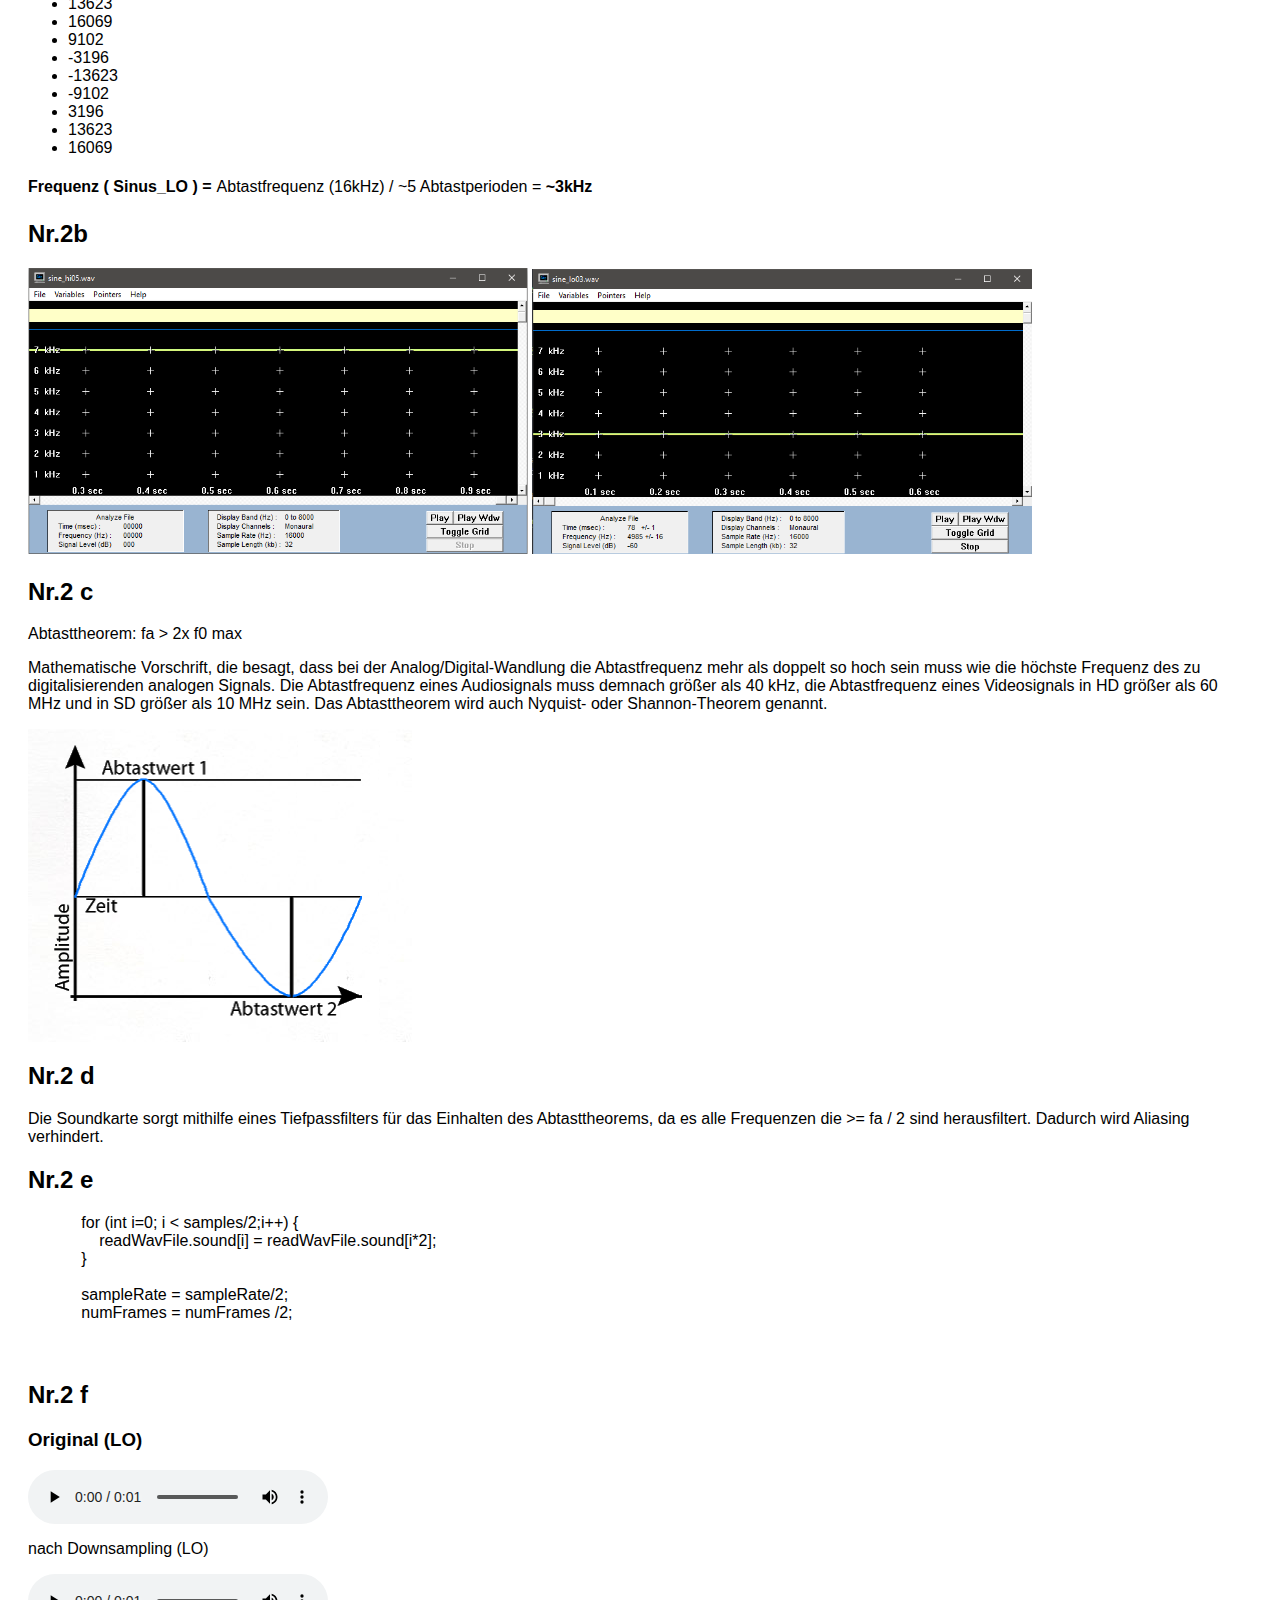
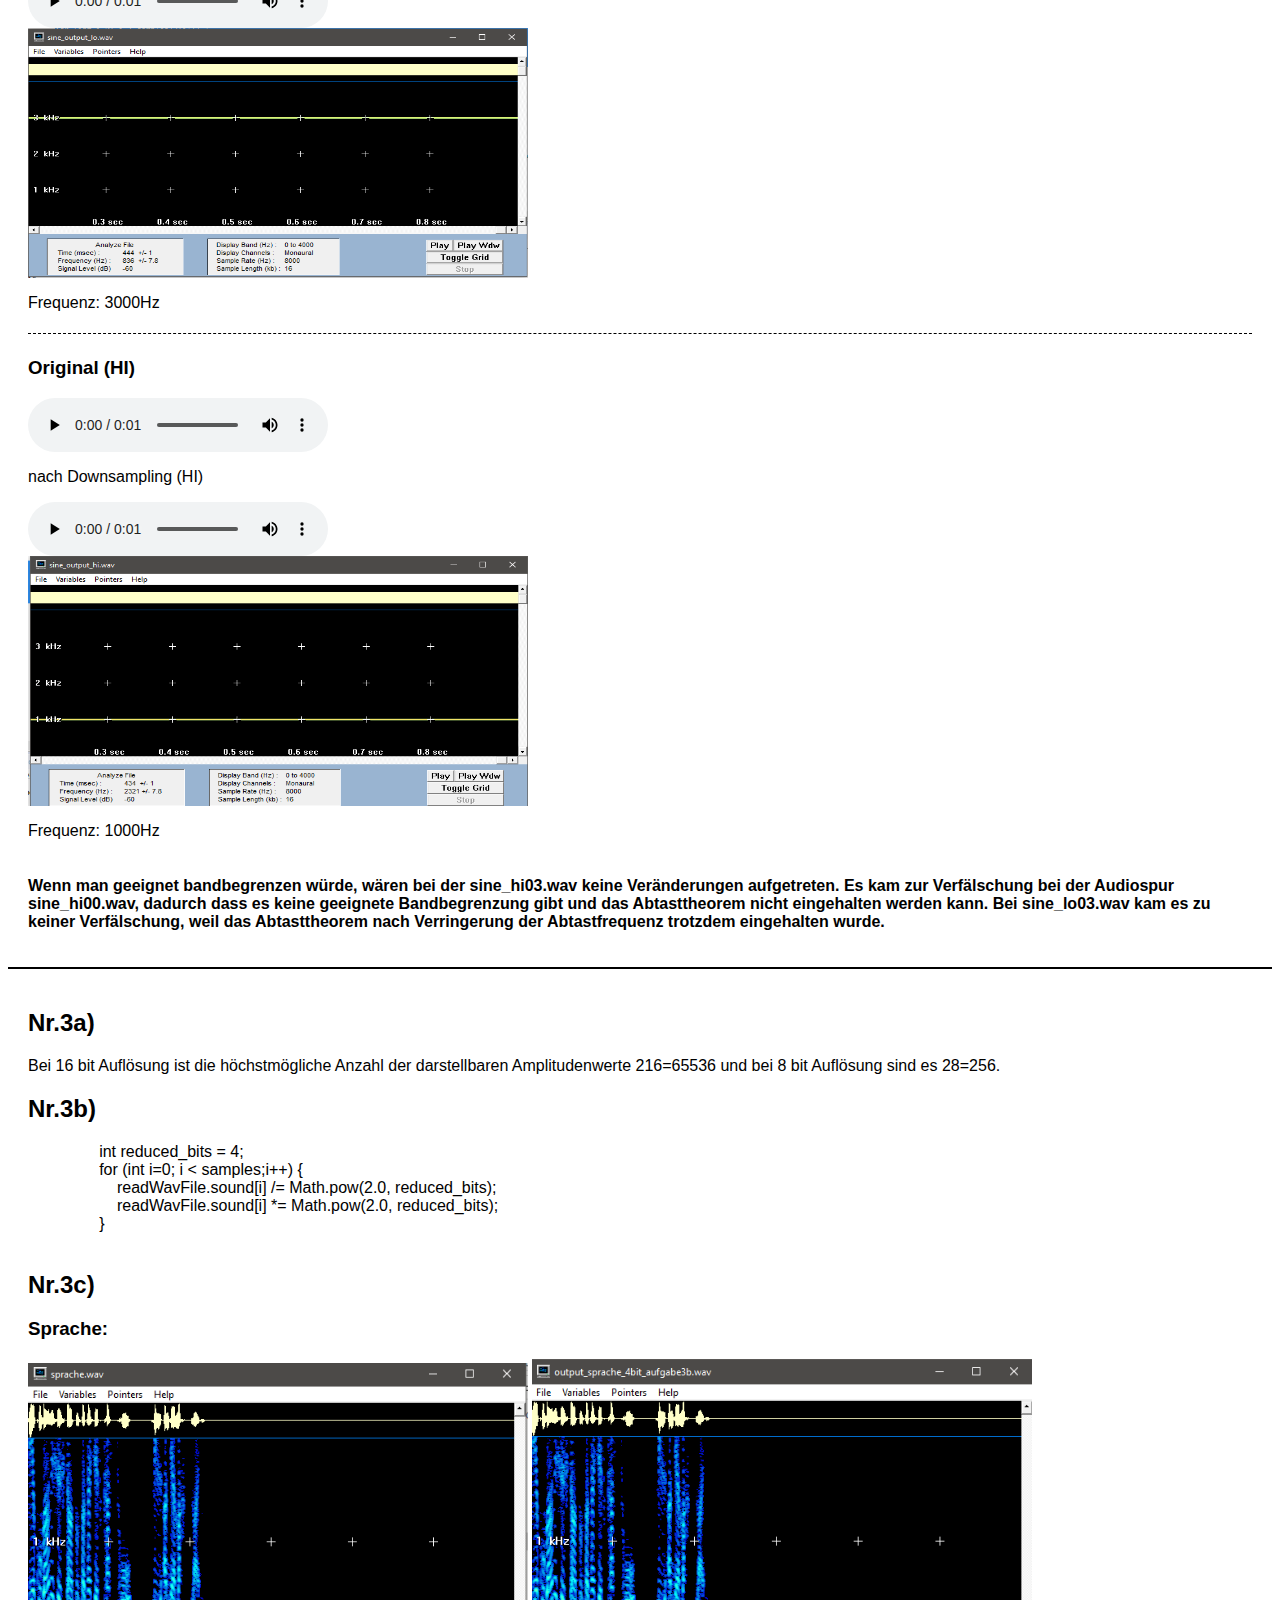
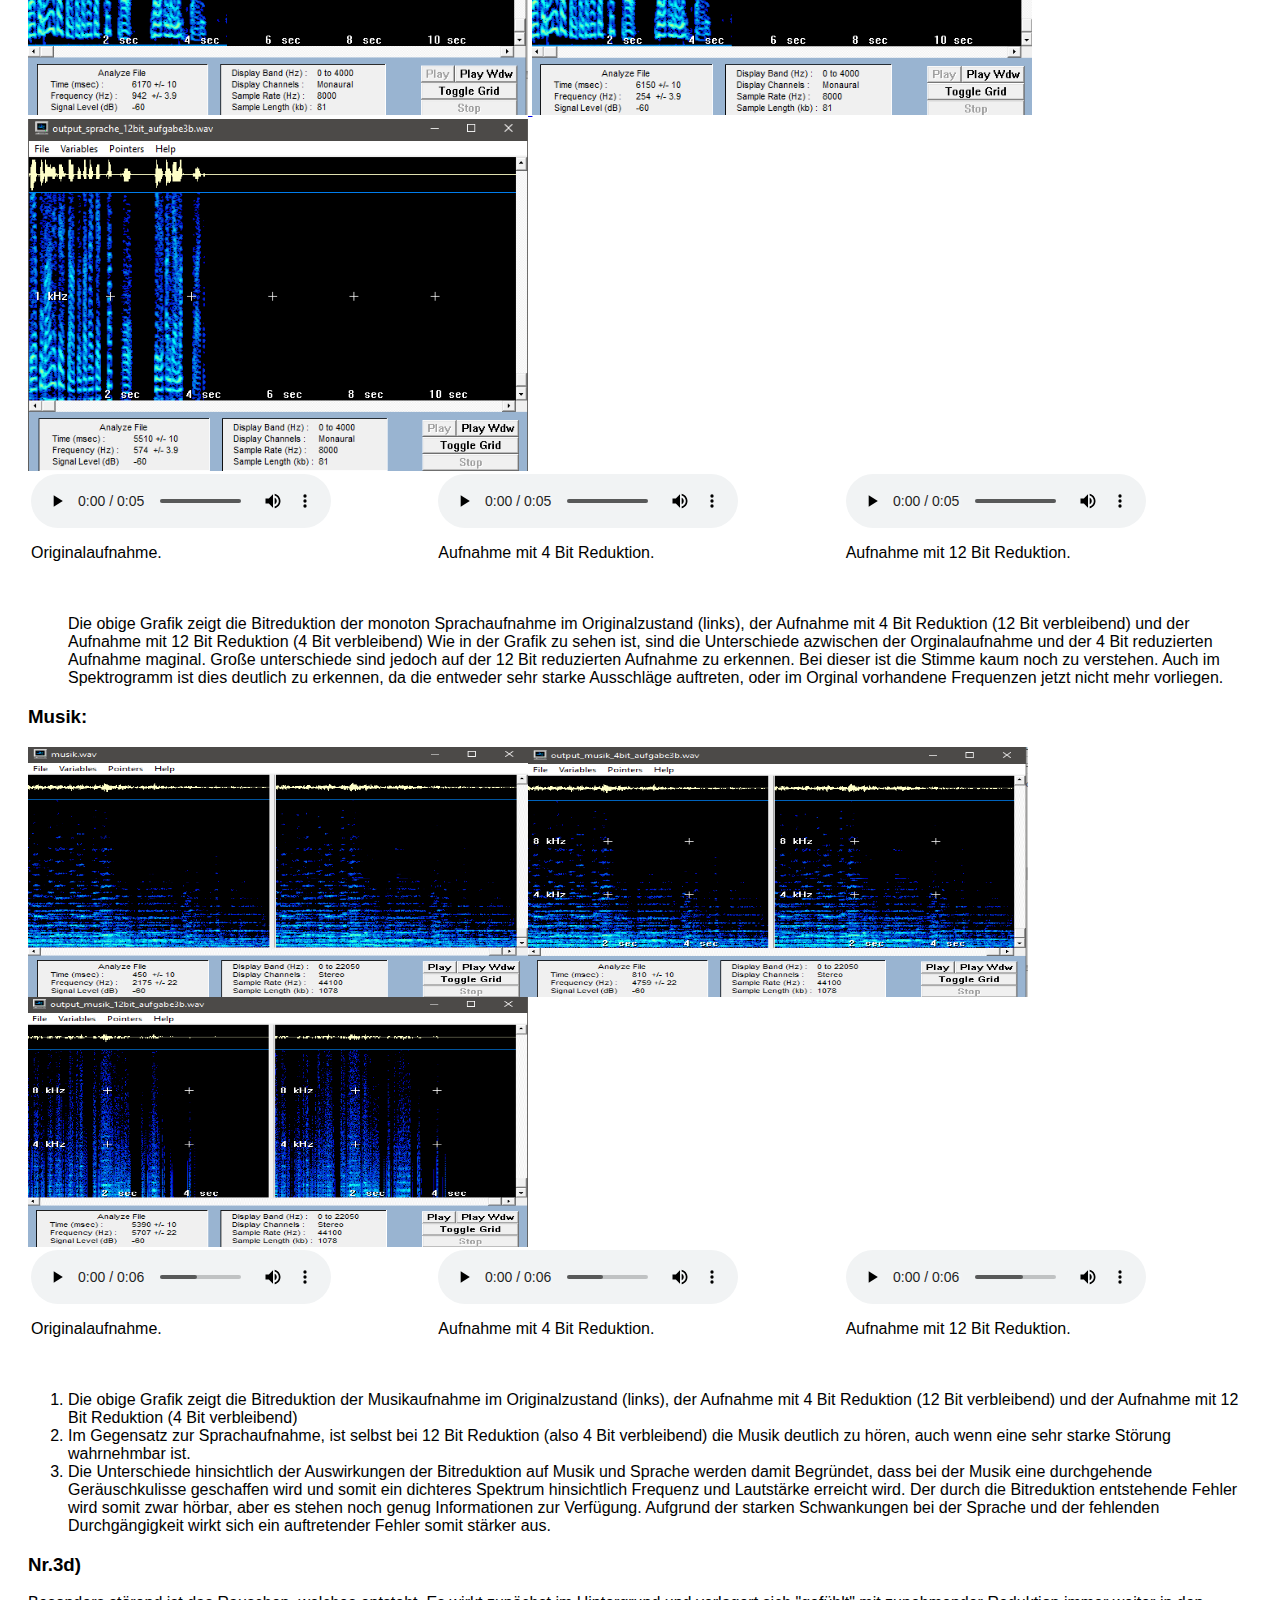
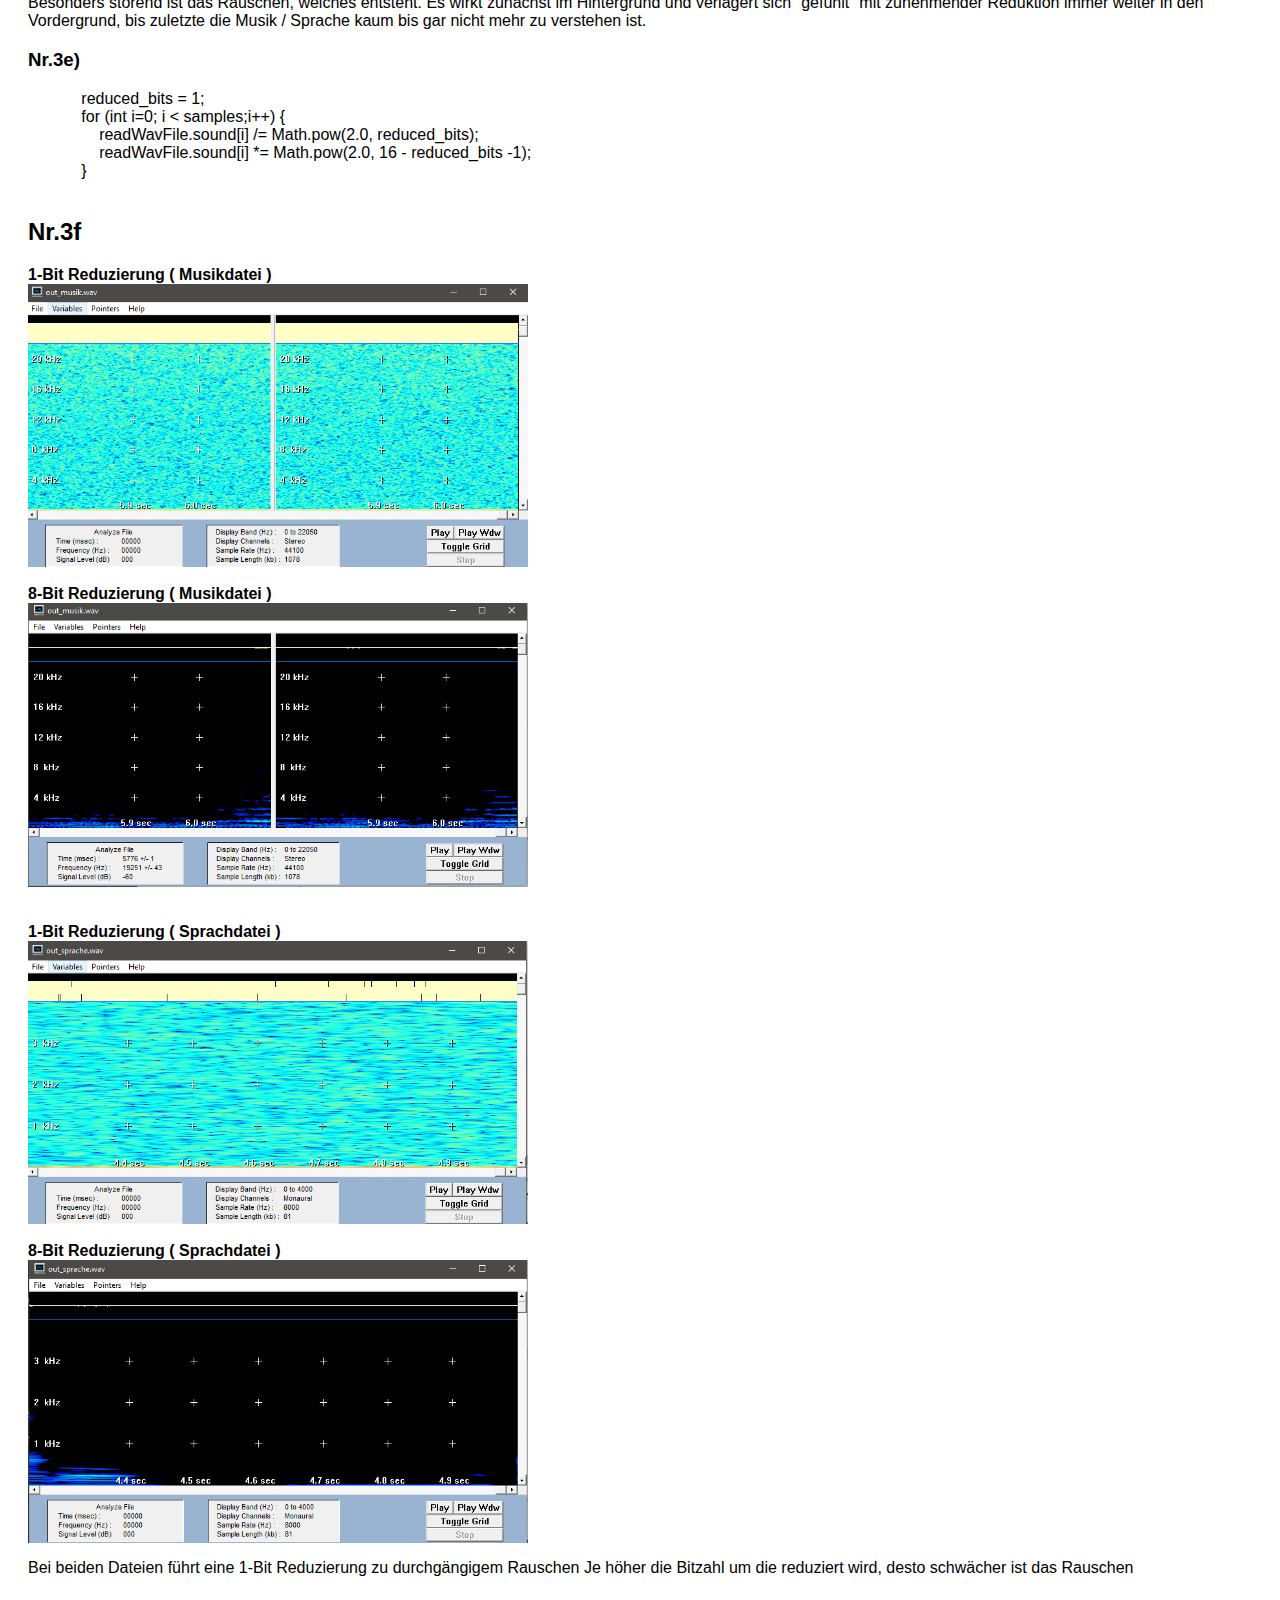
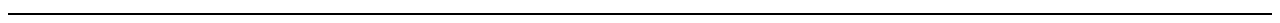
==== commit 25566b45: "aufgabe3" ====
--- a/uebung1.html
+++ b/uebung1.html
@@ -19,6 +19,7 @@
         <ul>
             <li><a href="./uebung1.html">Übung 1</a></li>
             <li><a href="./uebung2.html">Übung 2</a></li>
+            <li><a href="./uebung3.html">Übung 3</a></li>
         </ul>            
     </nav>
     
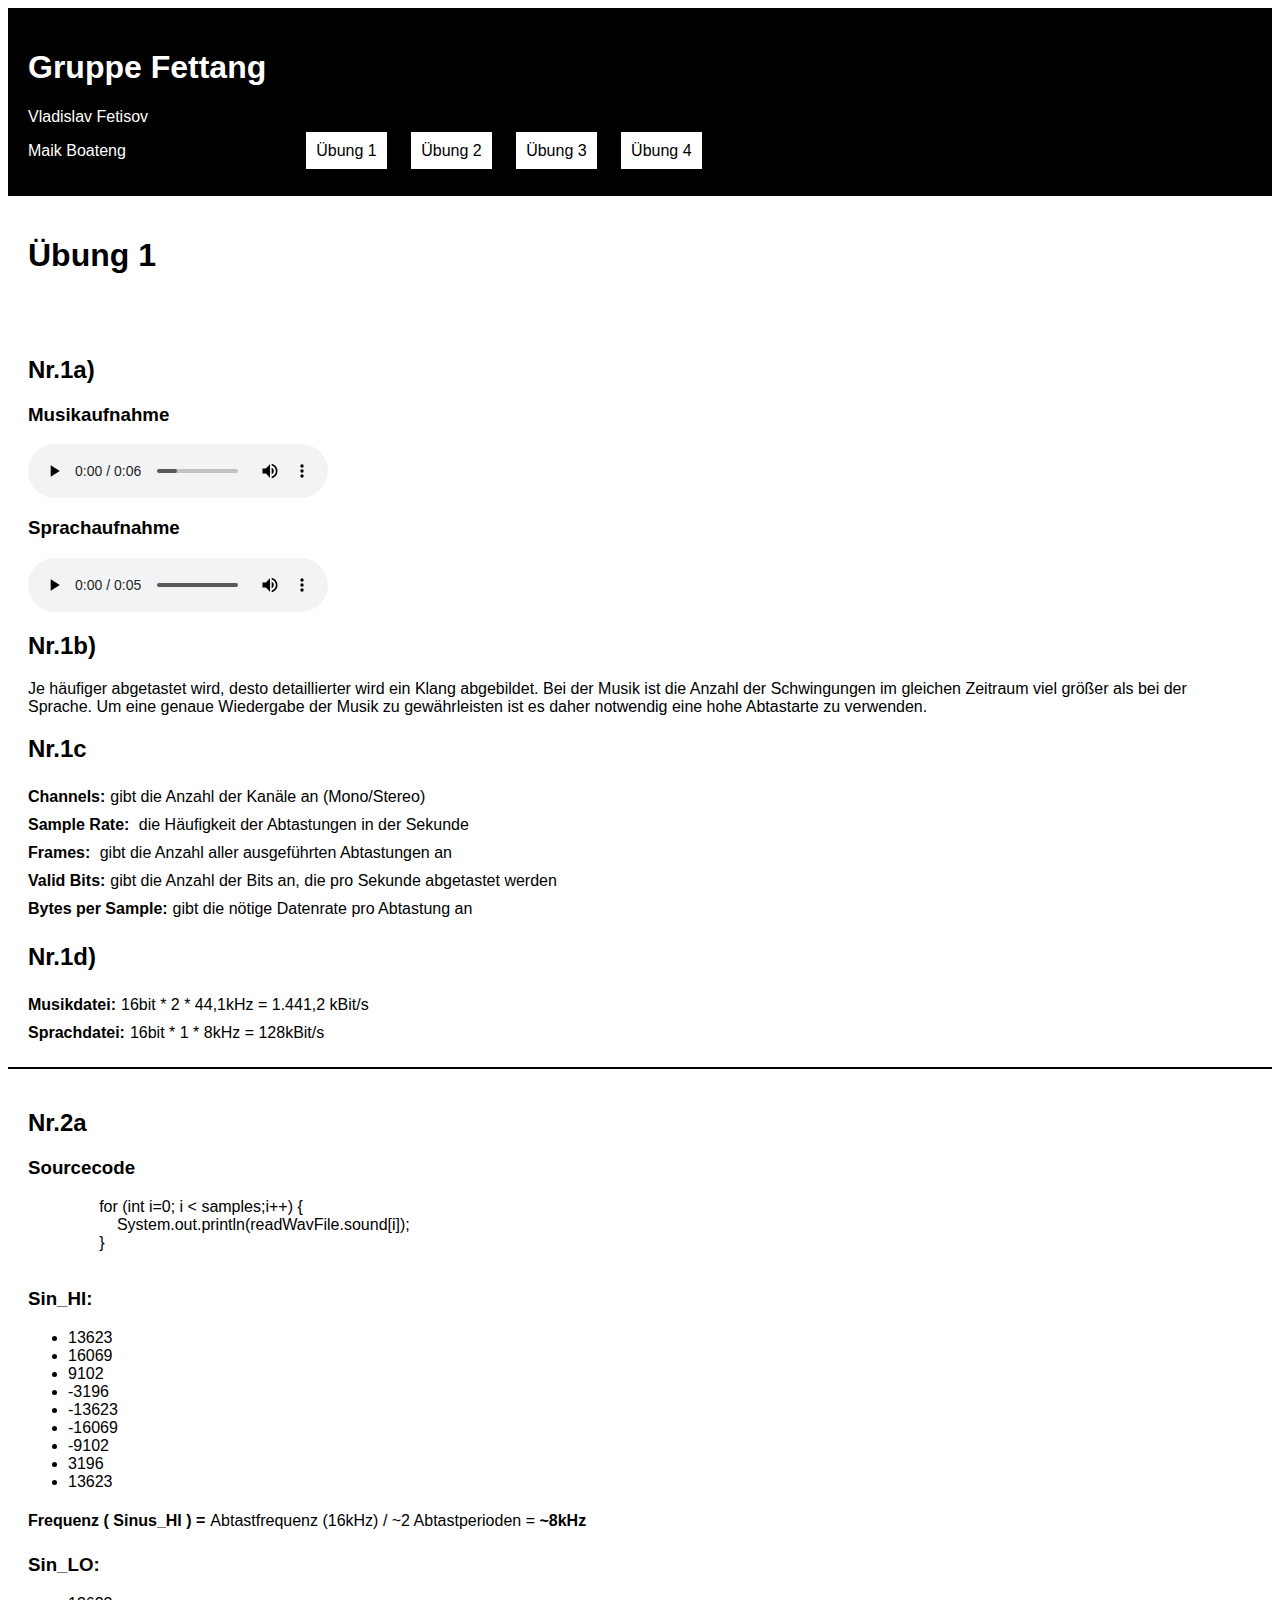
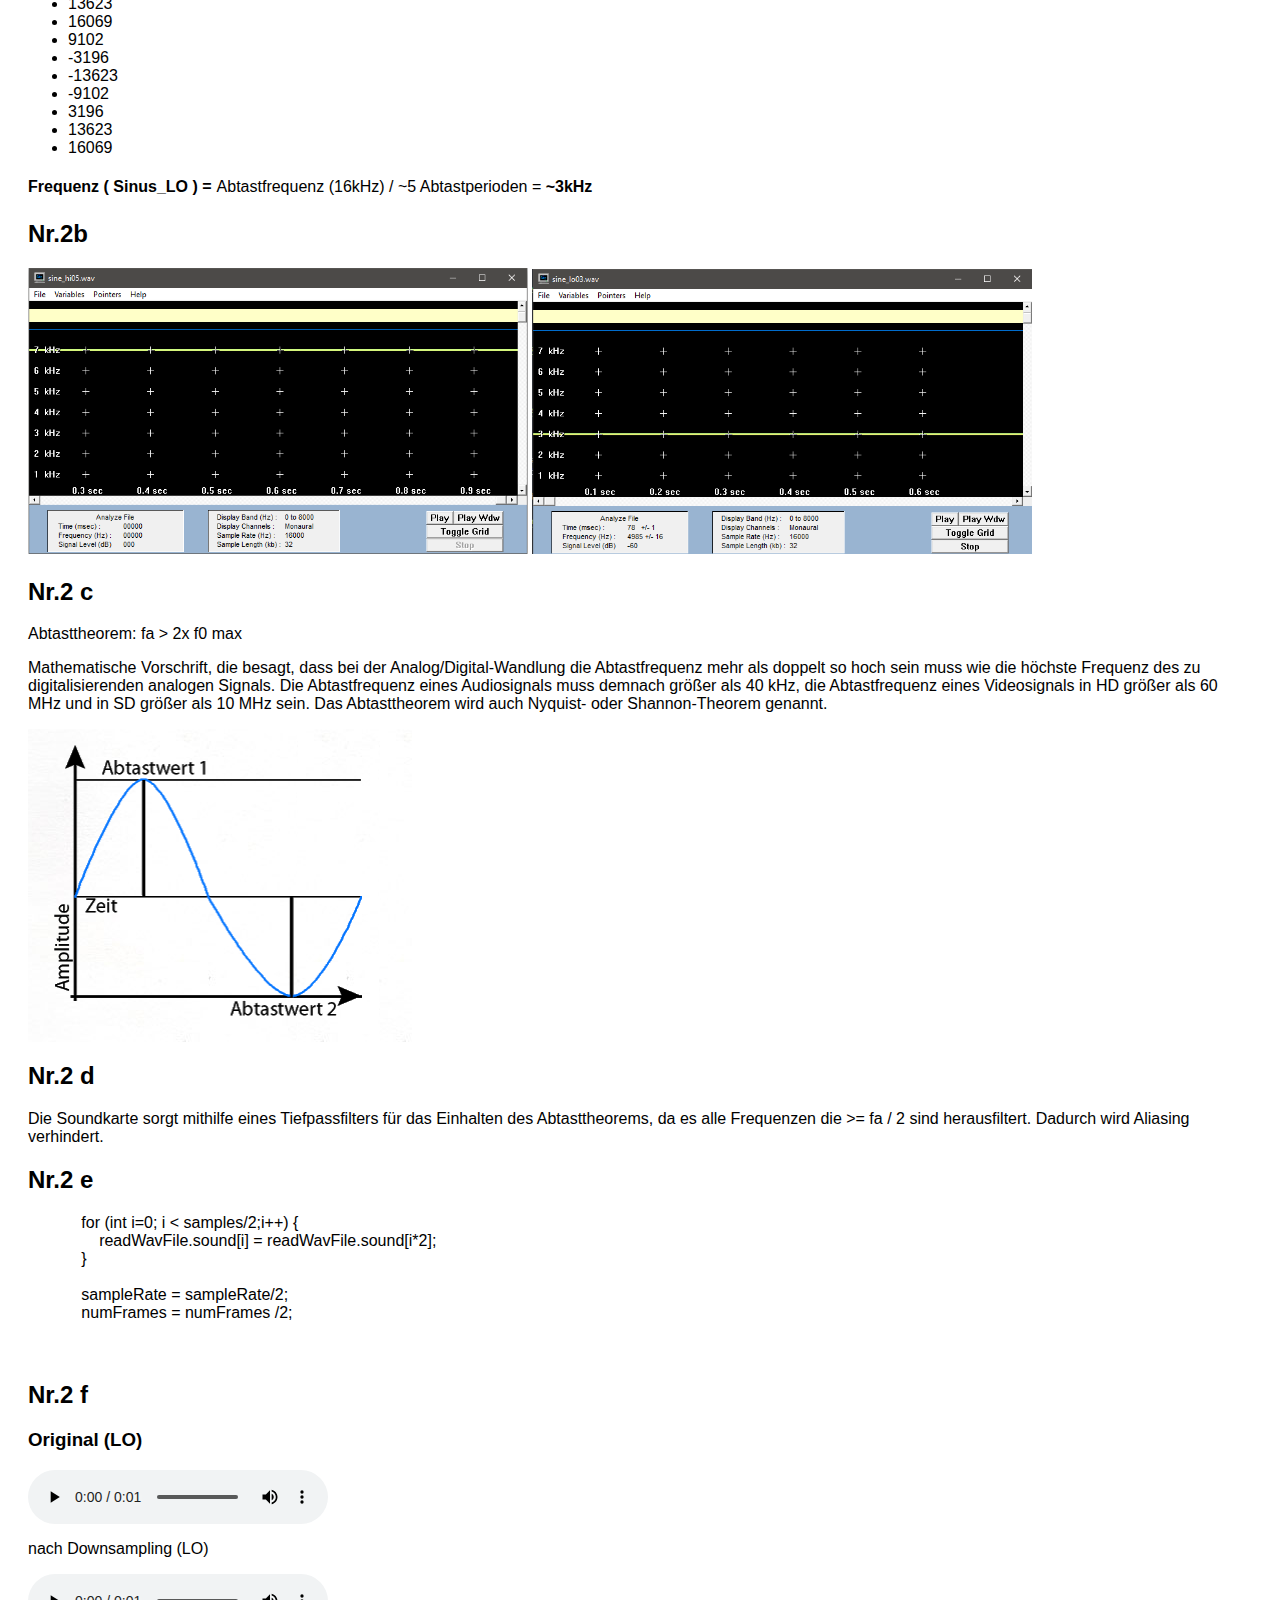
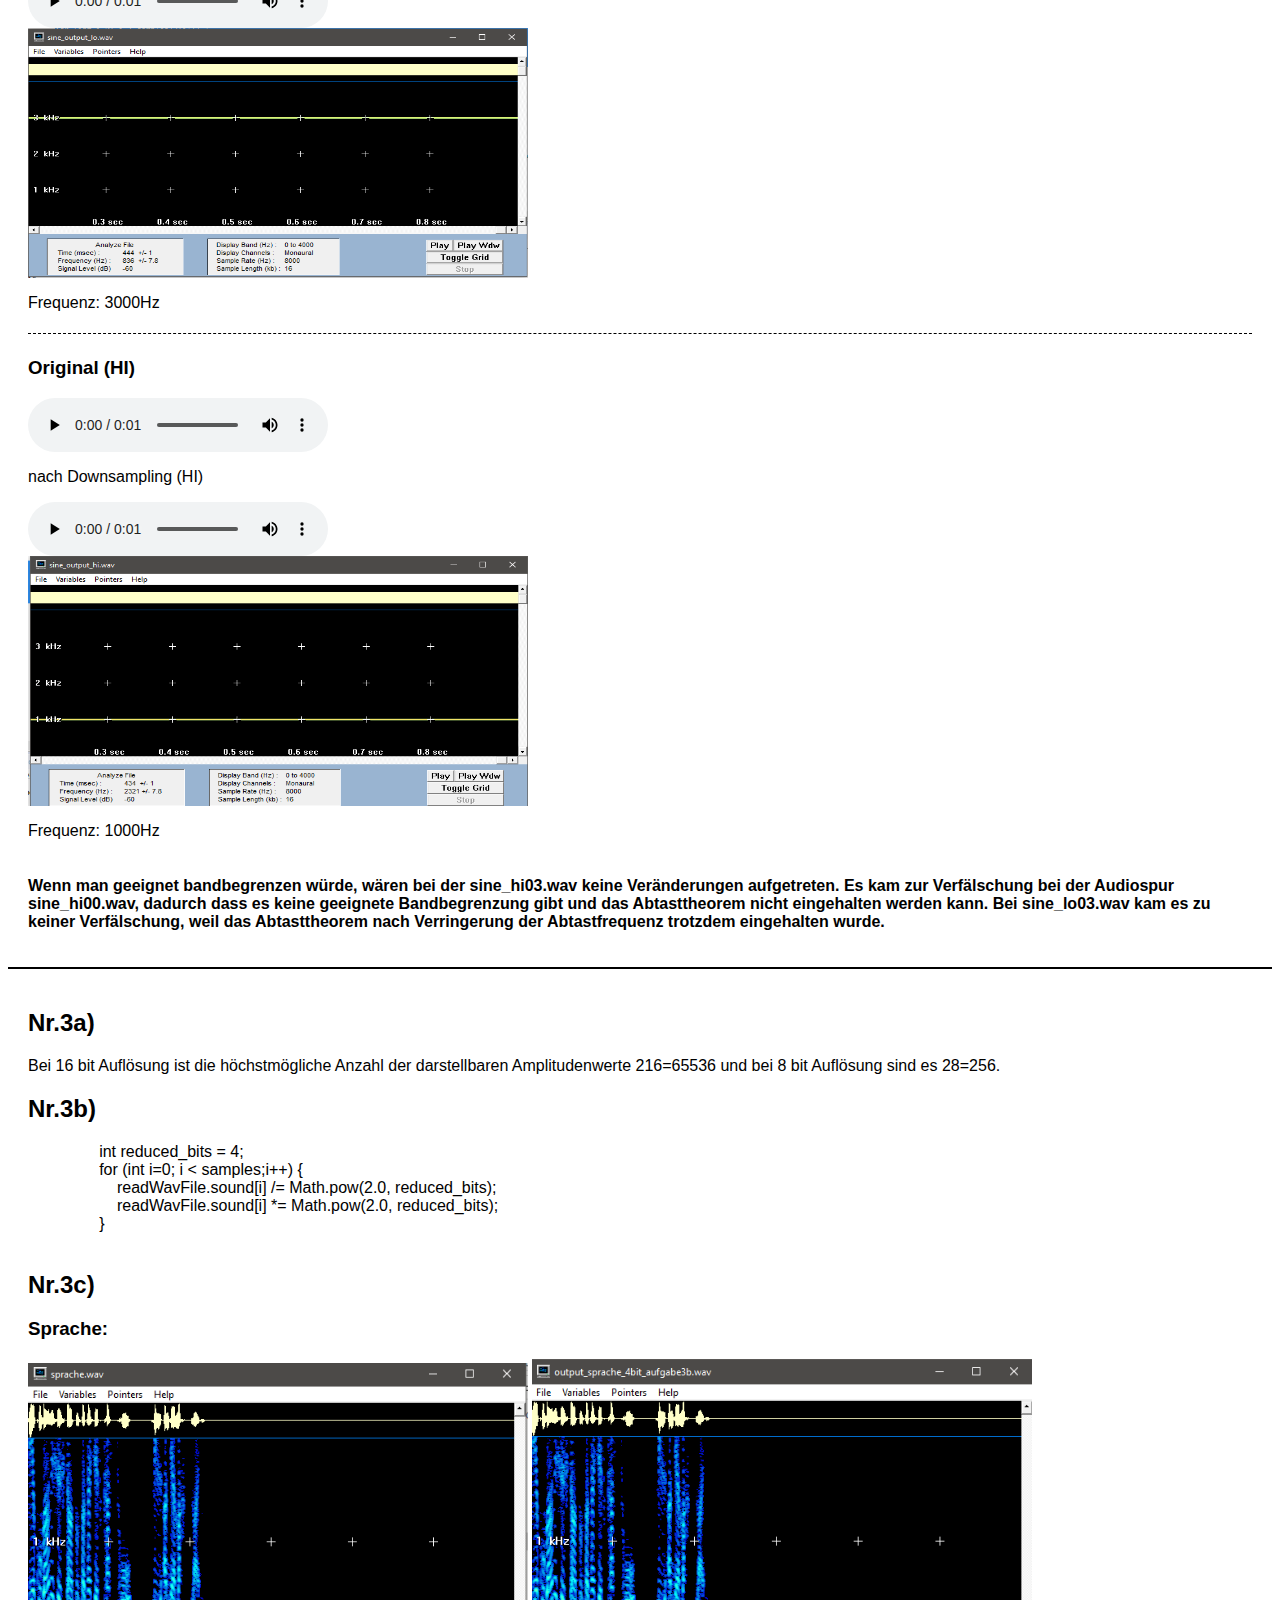
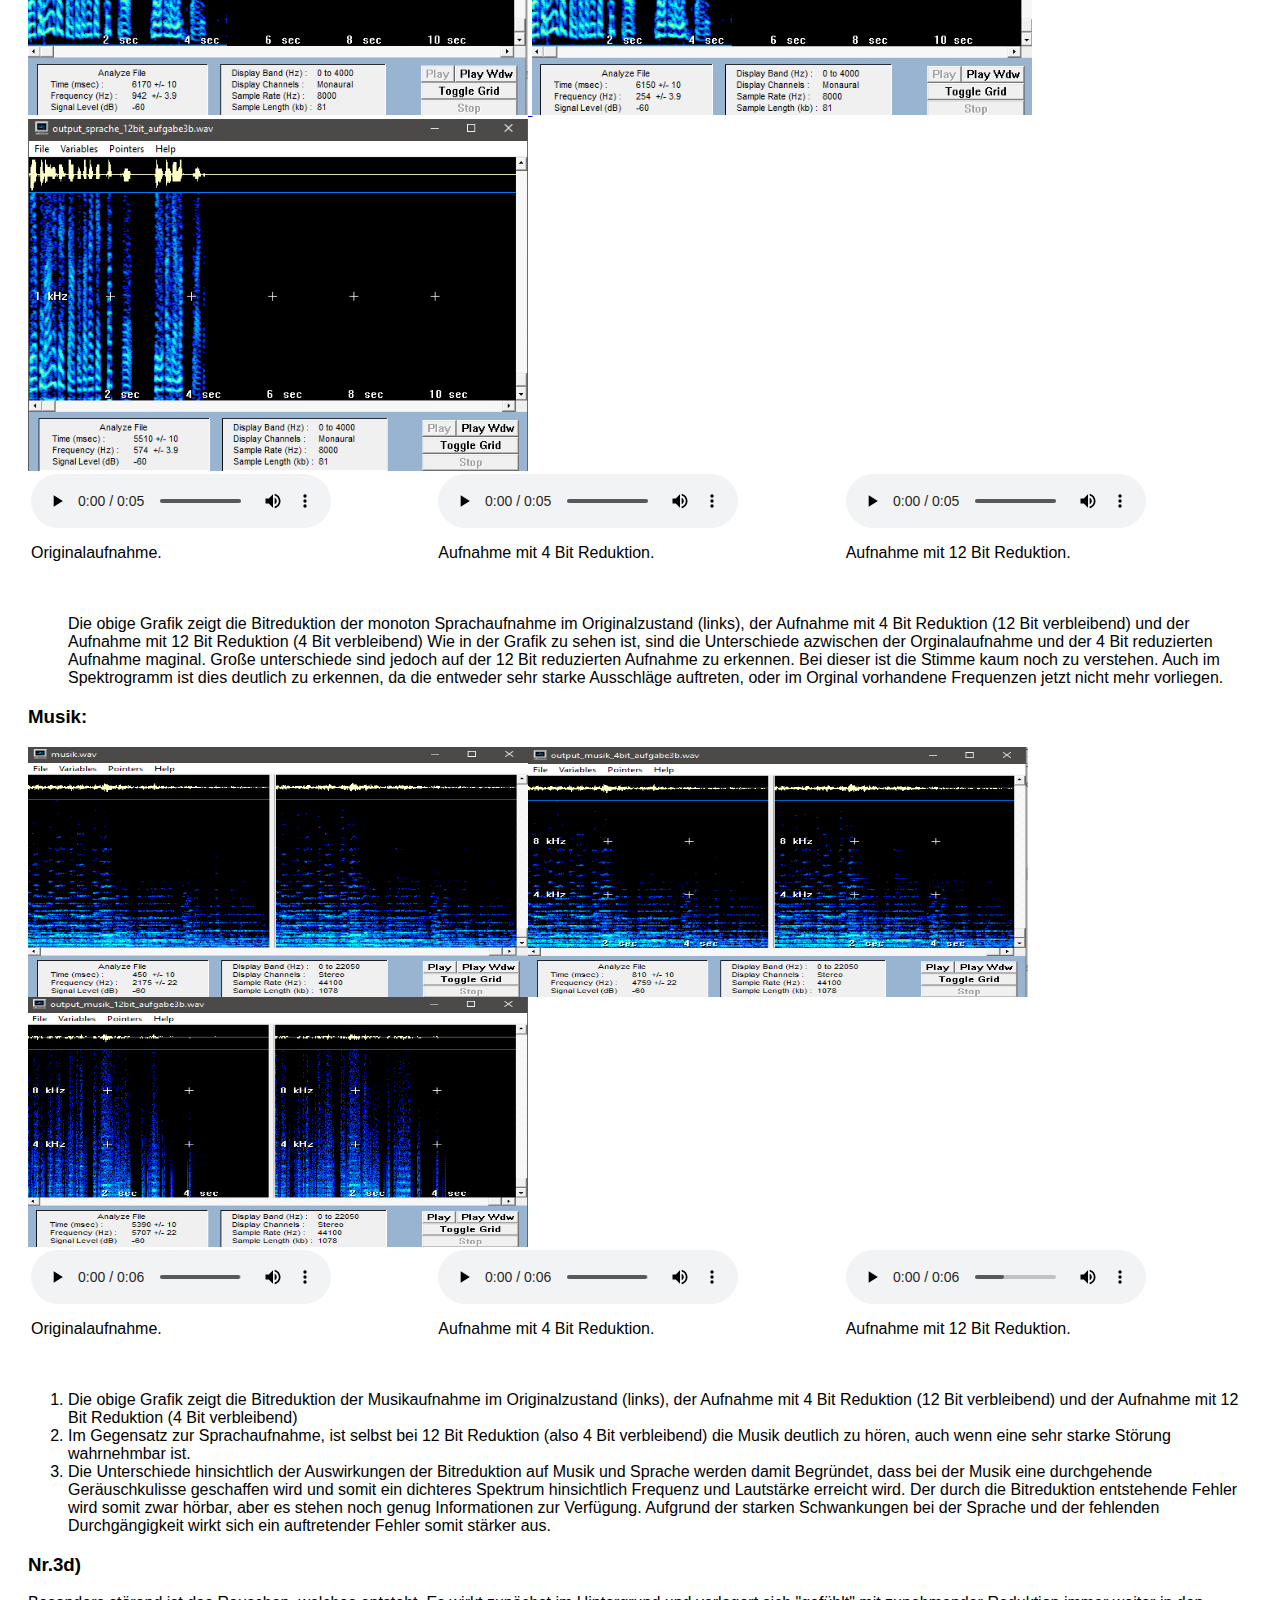
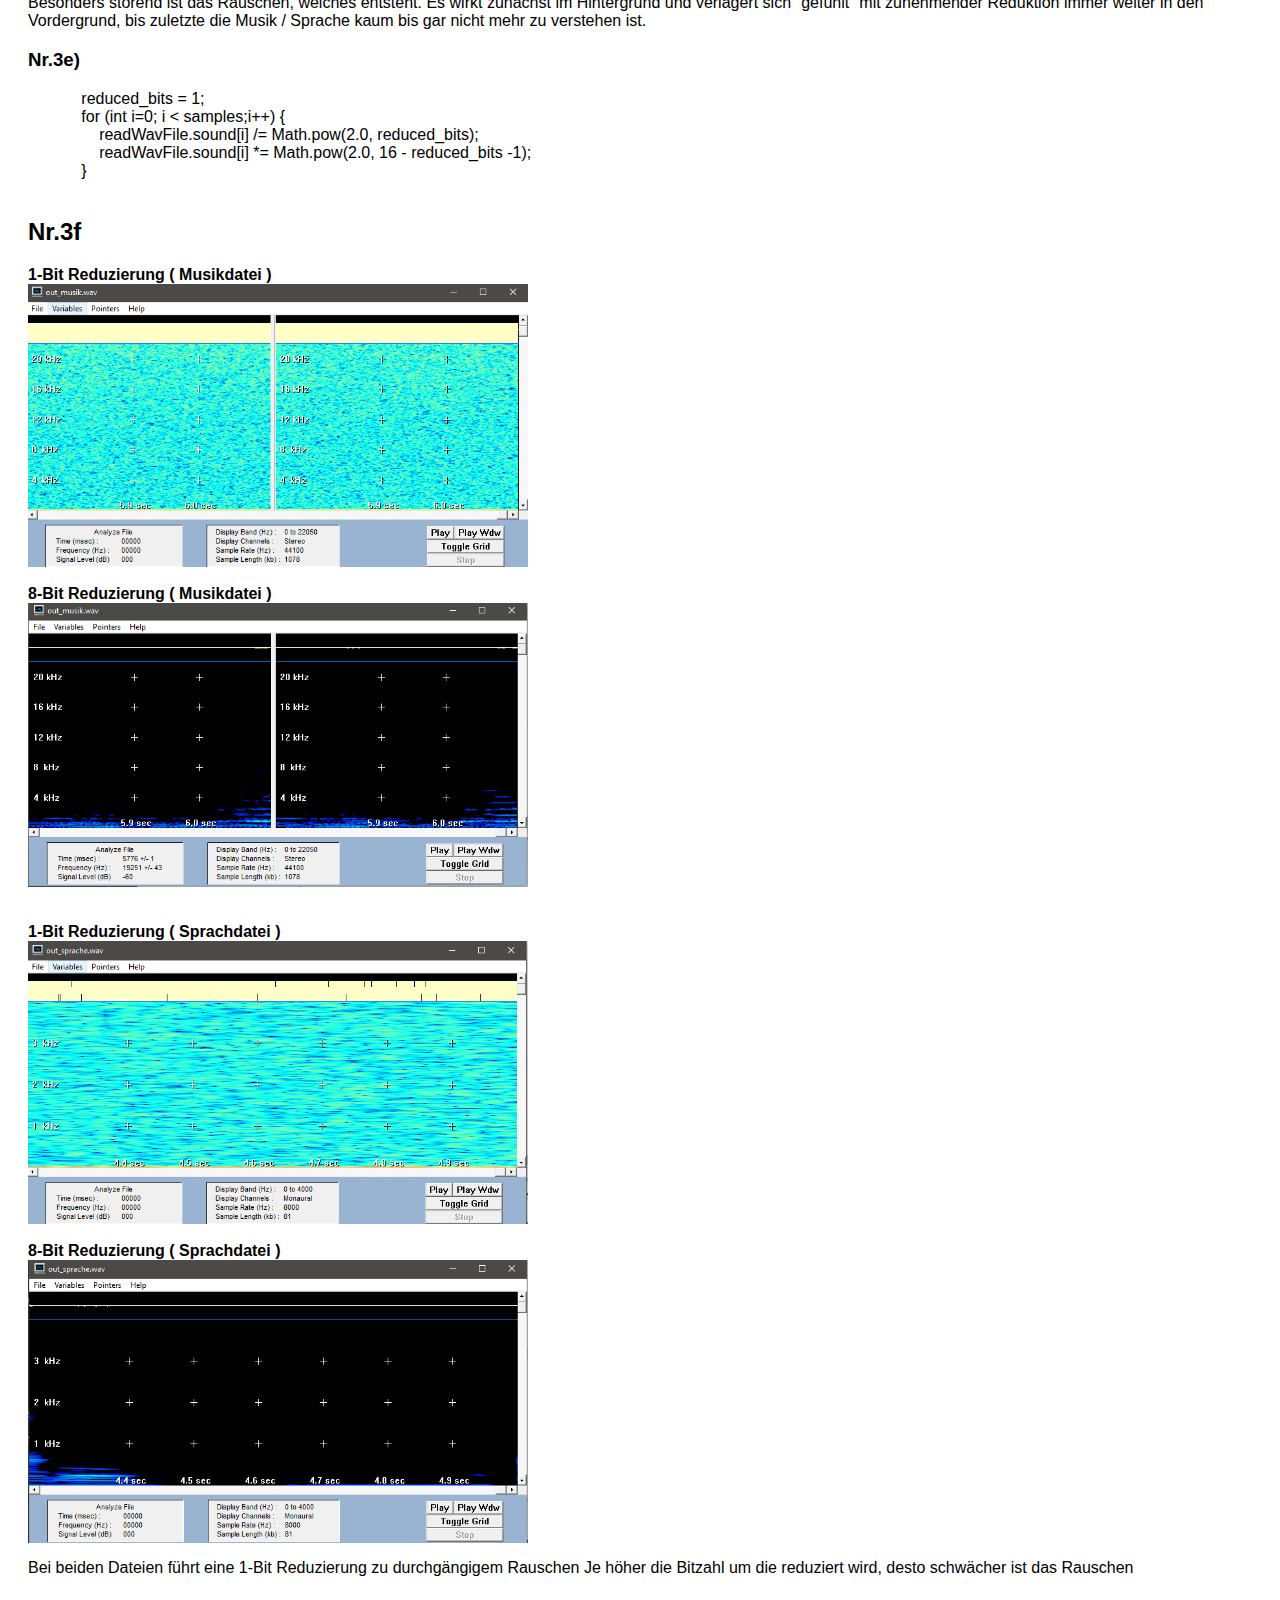
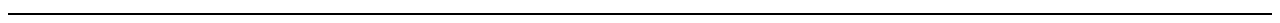
==== commit f49cd631: "index angepasst" ====
--- a/uebung1.html
+++ b/uebung1.html
@@ -20,6 +20,7 @@
             <li><a href="./uebung1.html">Übung 1</a></li>
             <li><a href="./uebung2.html">Übung 2</a></li>
             <li><a href="./uebung3.html">Übung 3</a></li>
+            <li><a href="./uebung4.html">Übung 4</a></li>
         </ul>            
     </nav>
     
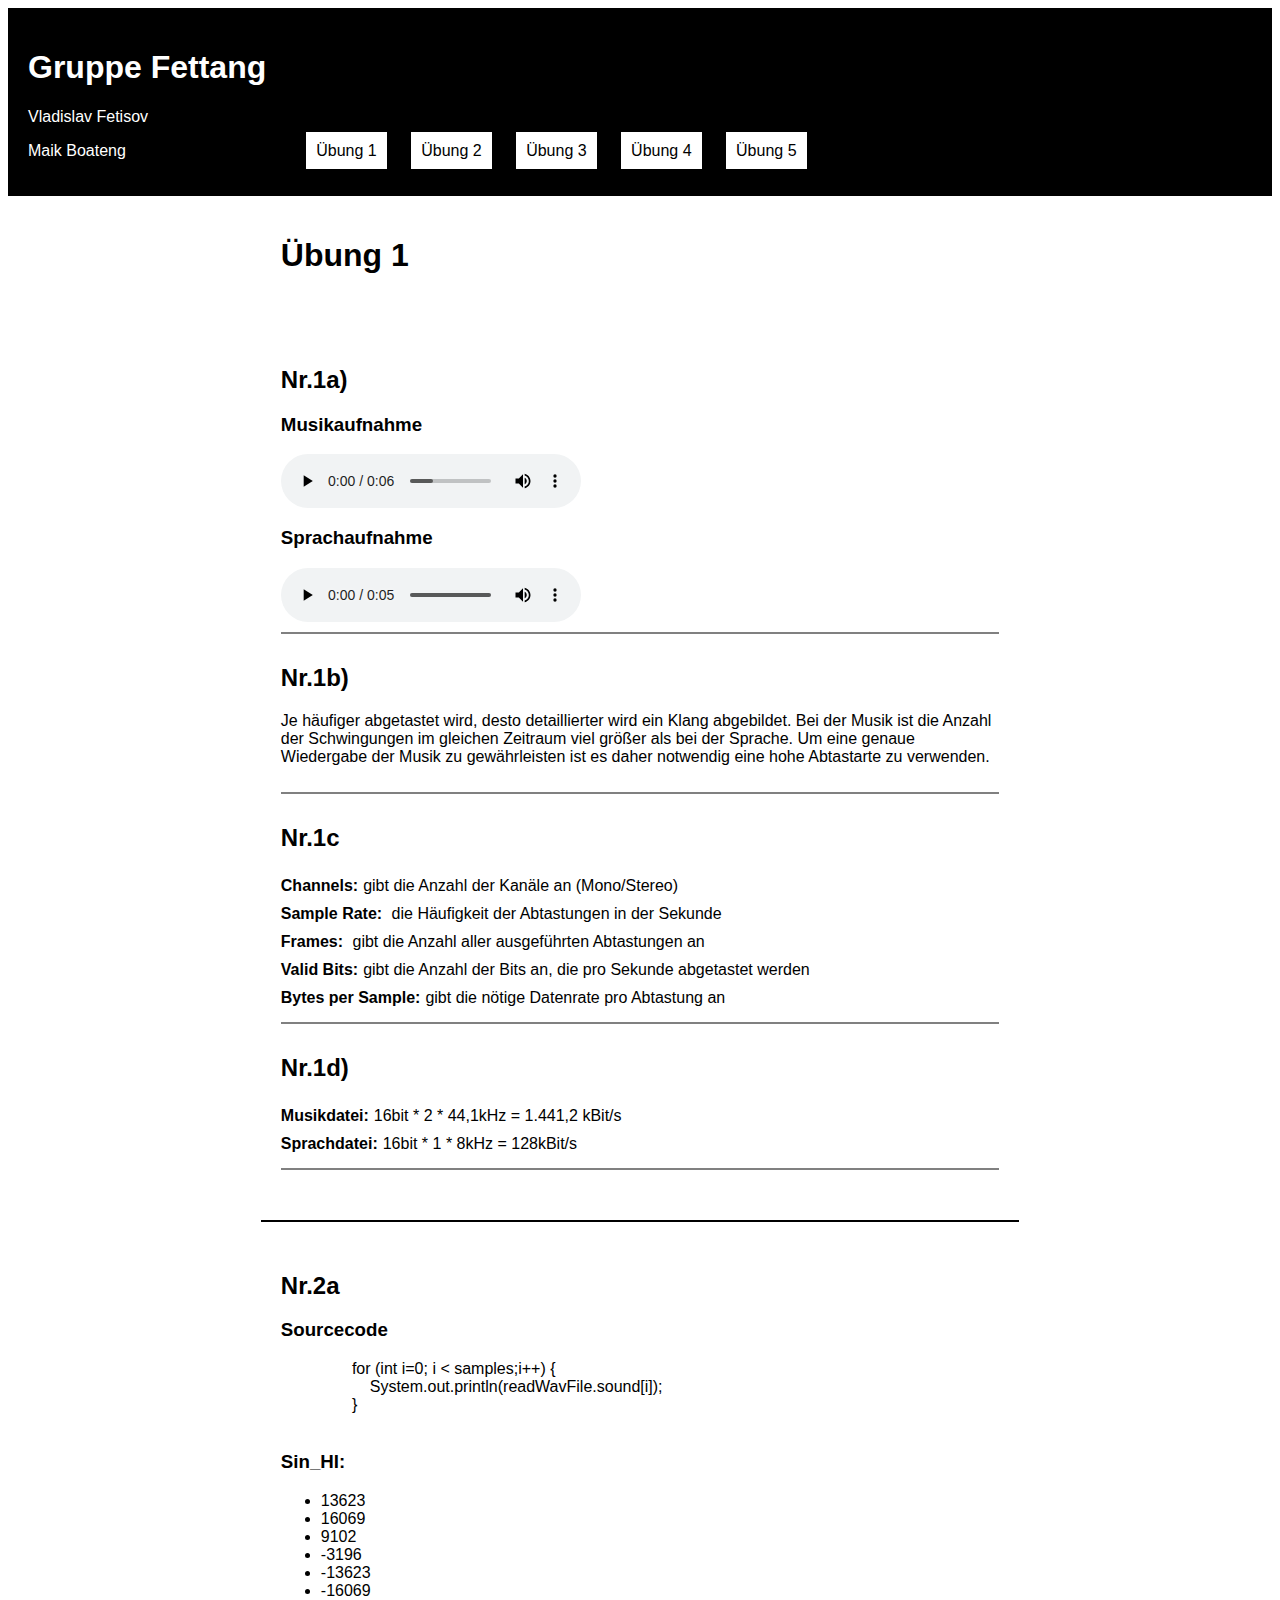
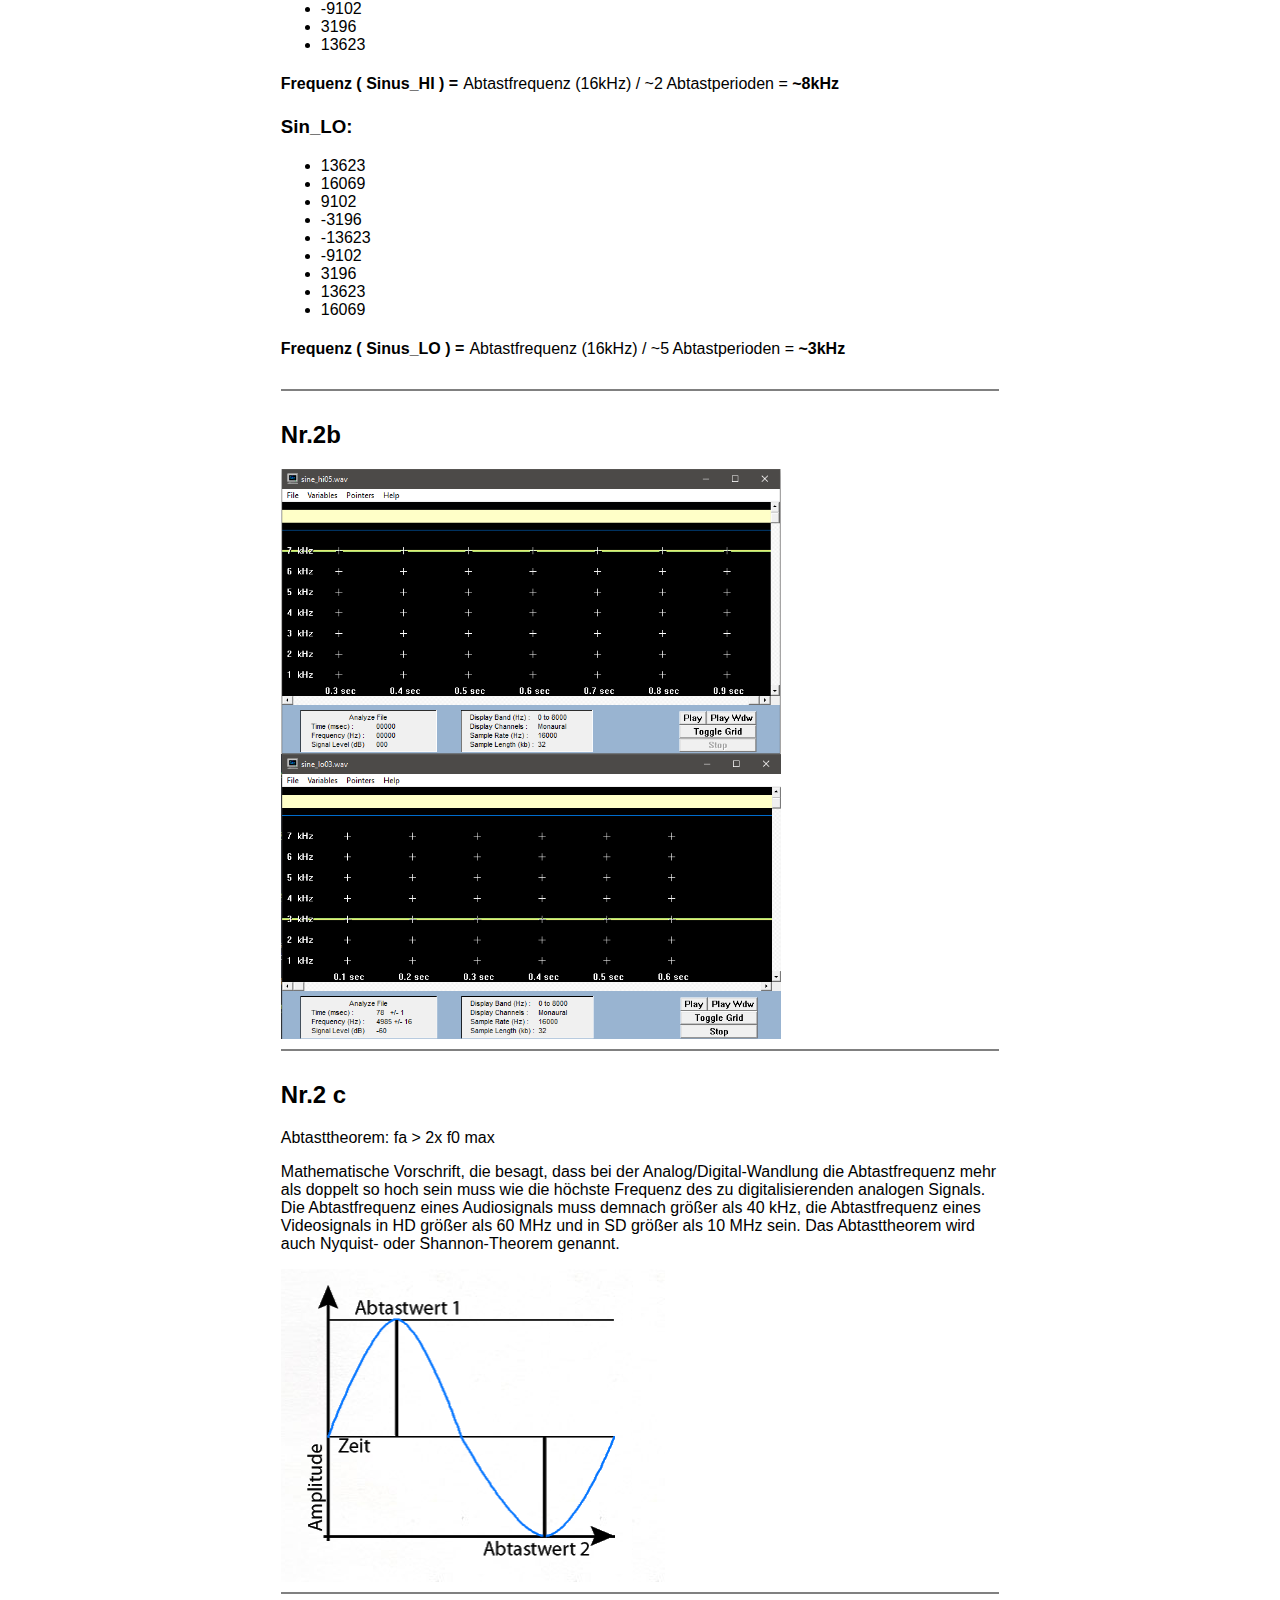
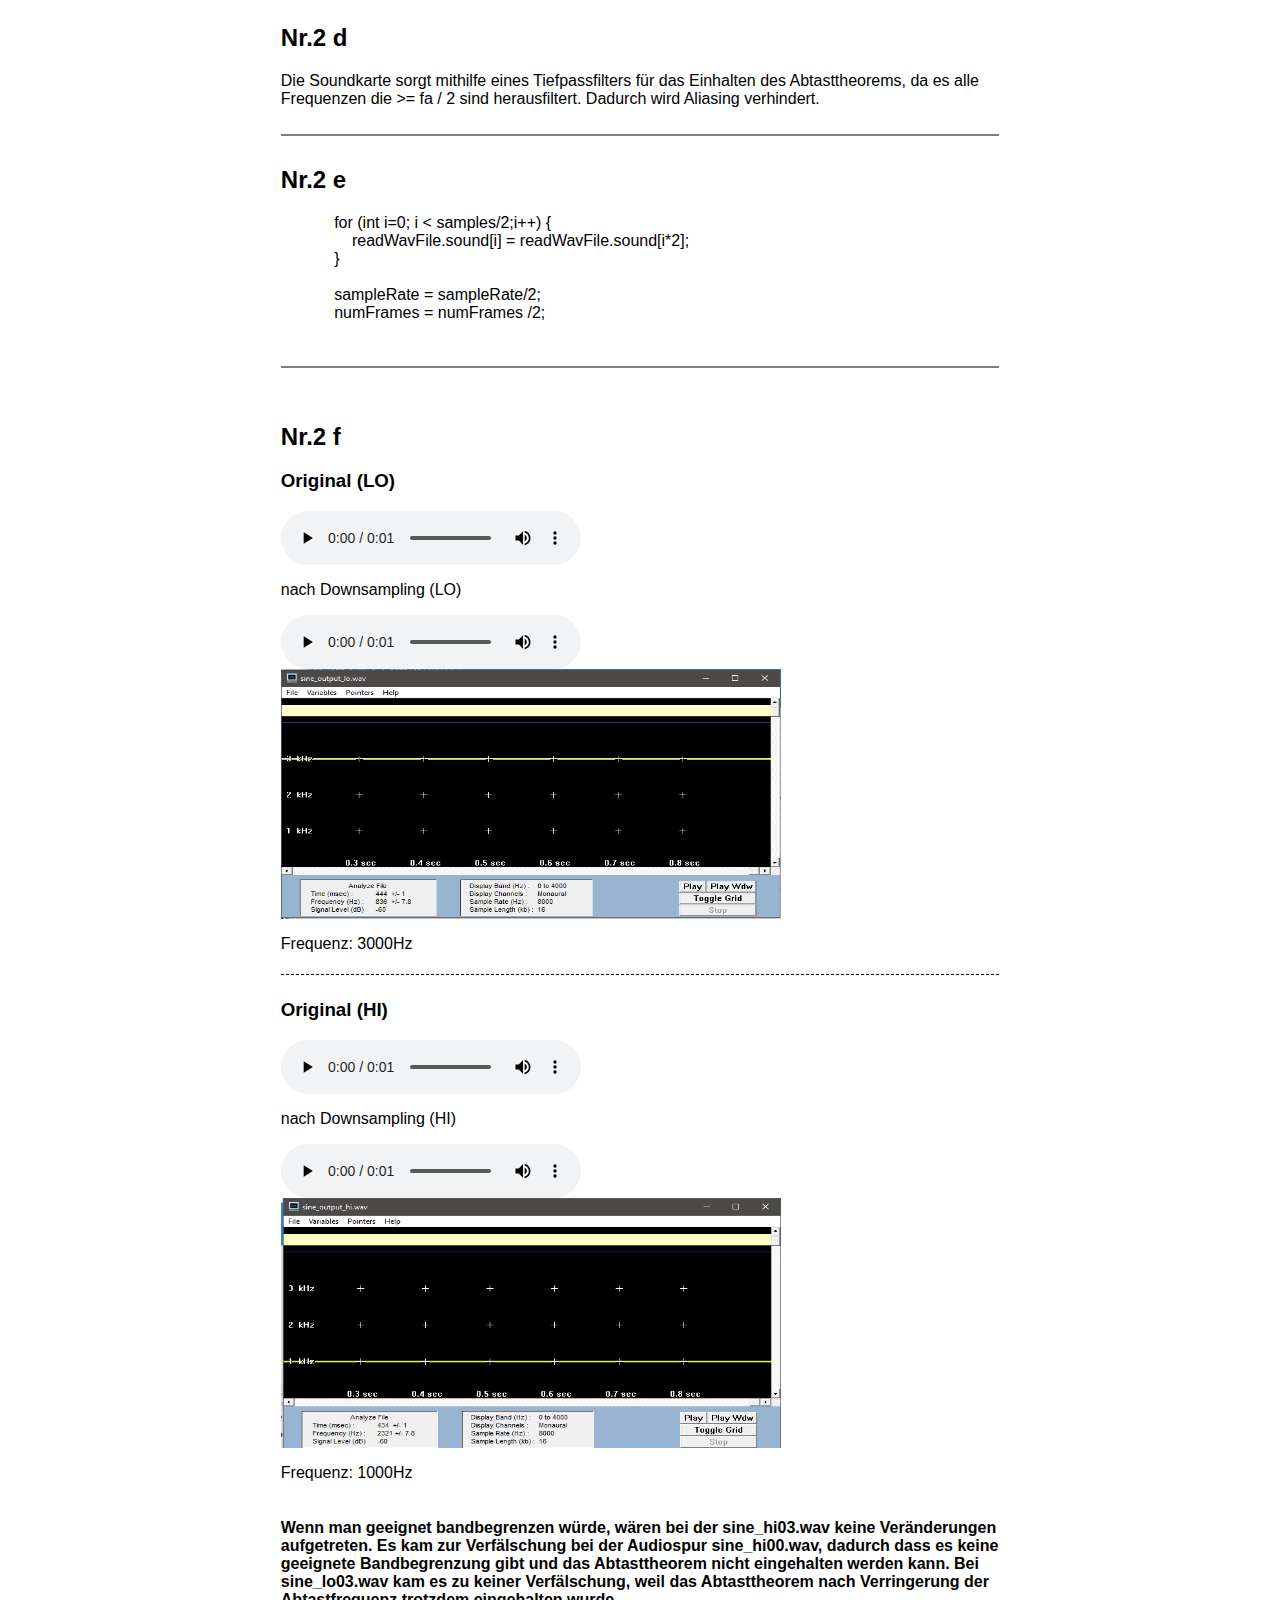
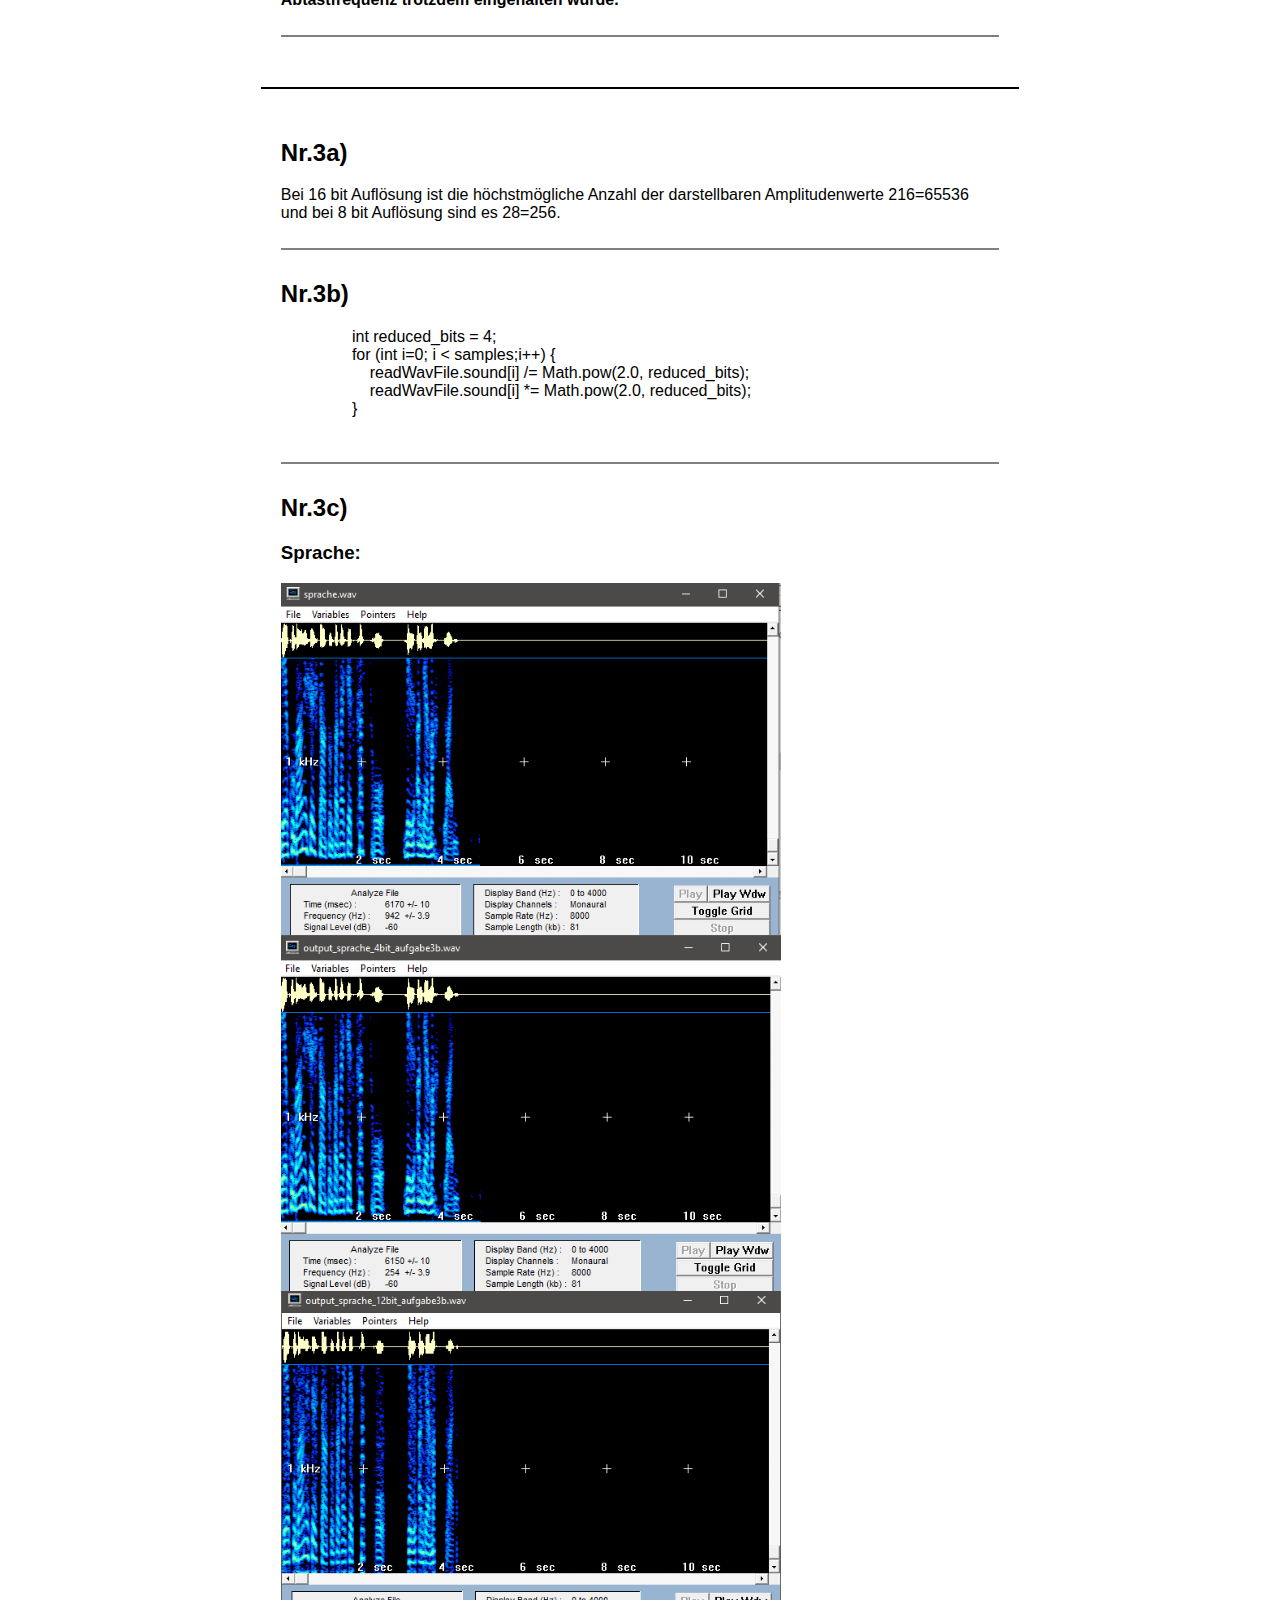
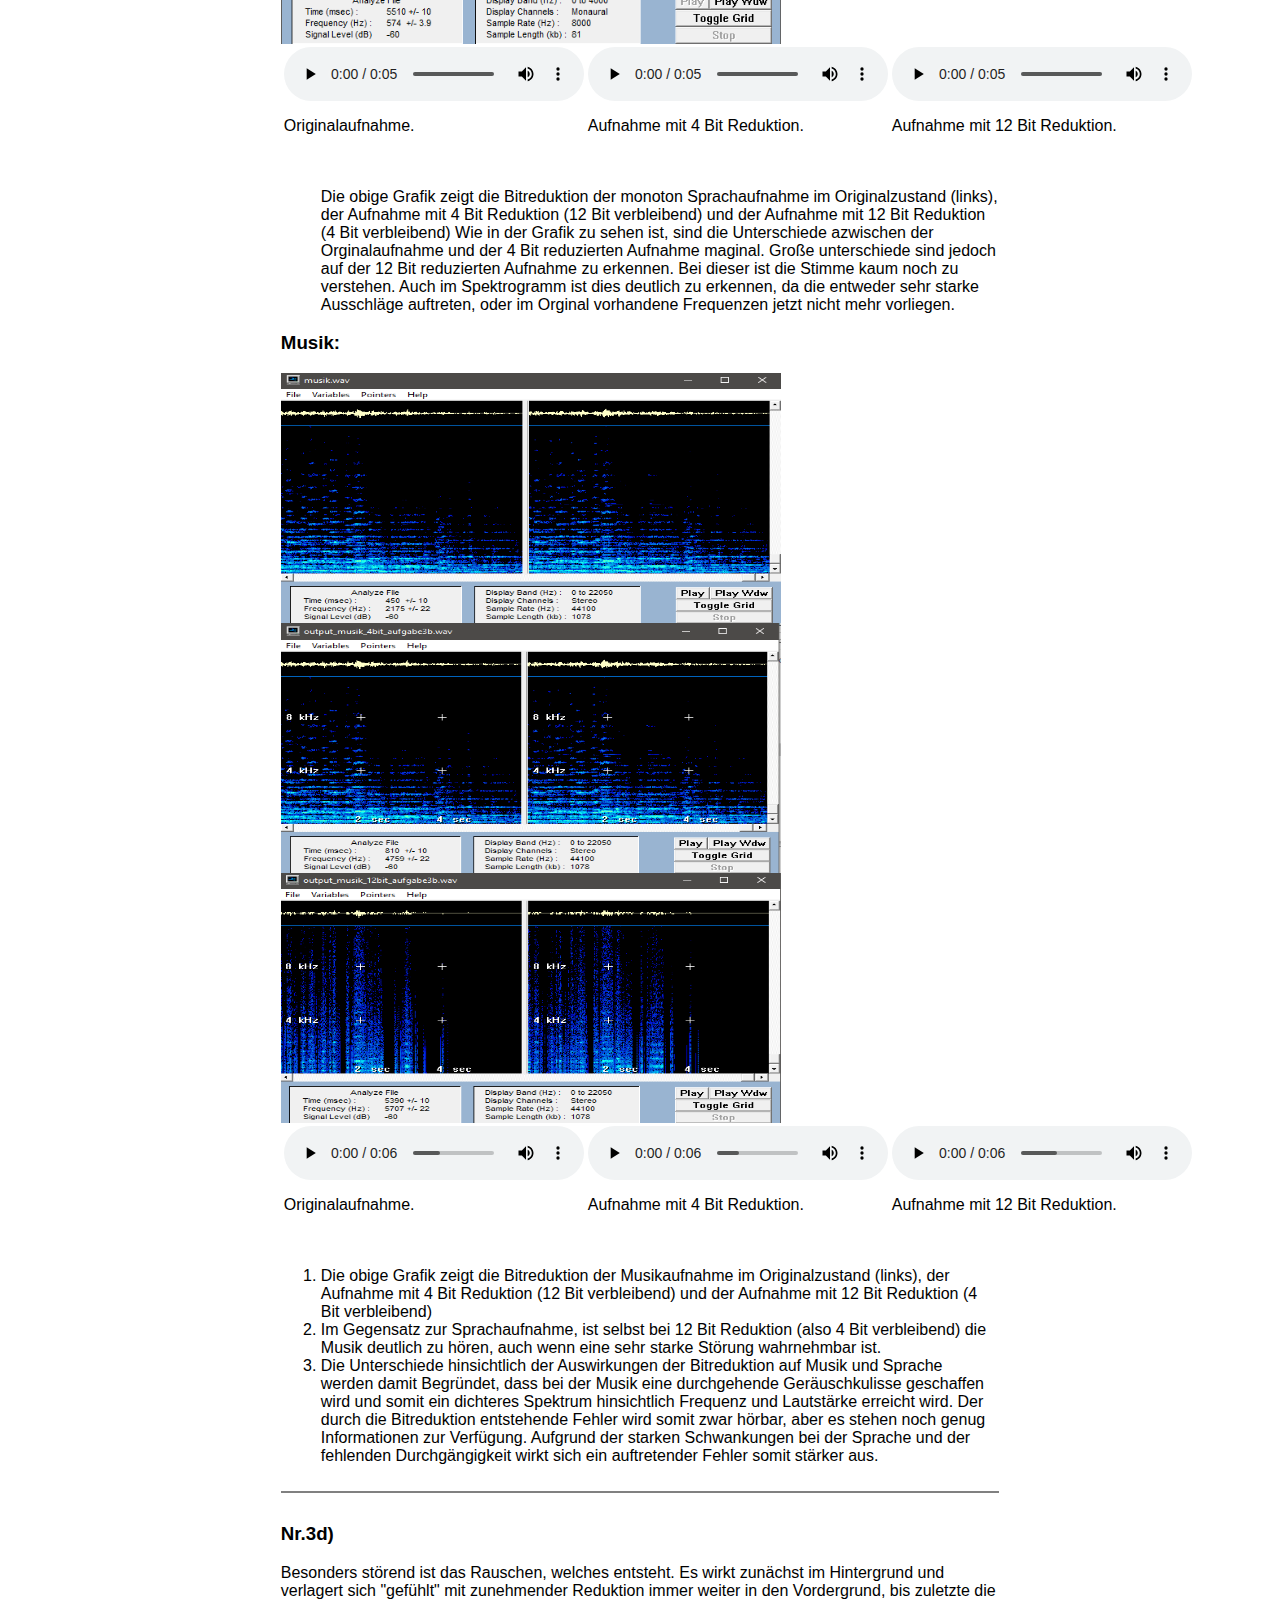
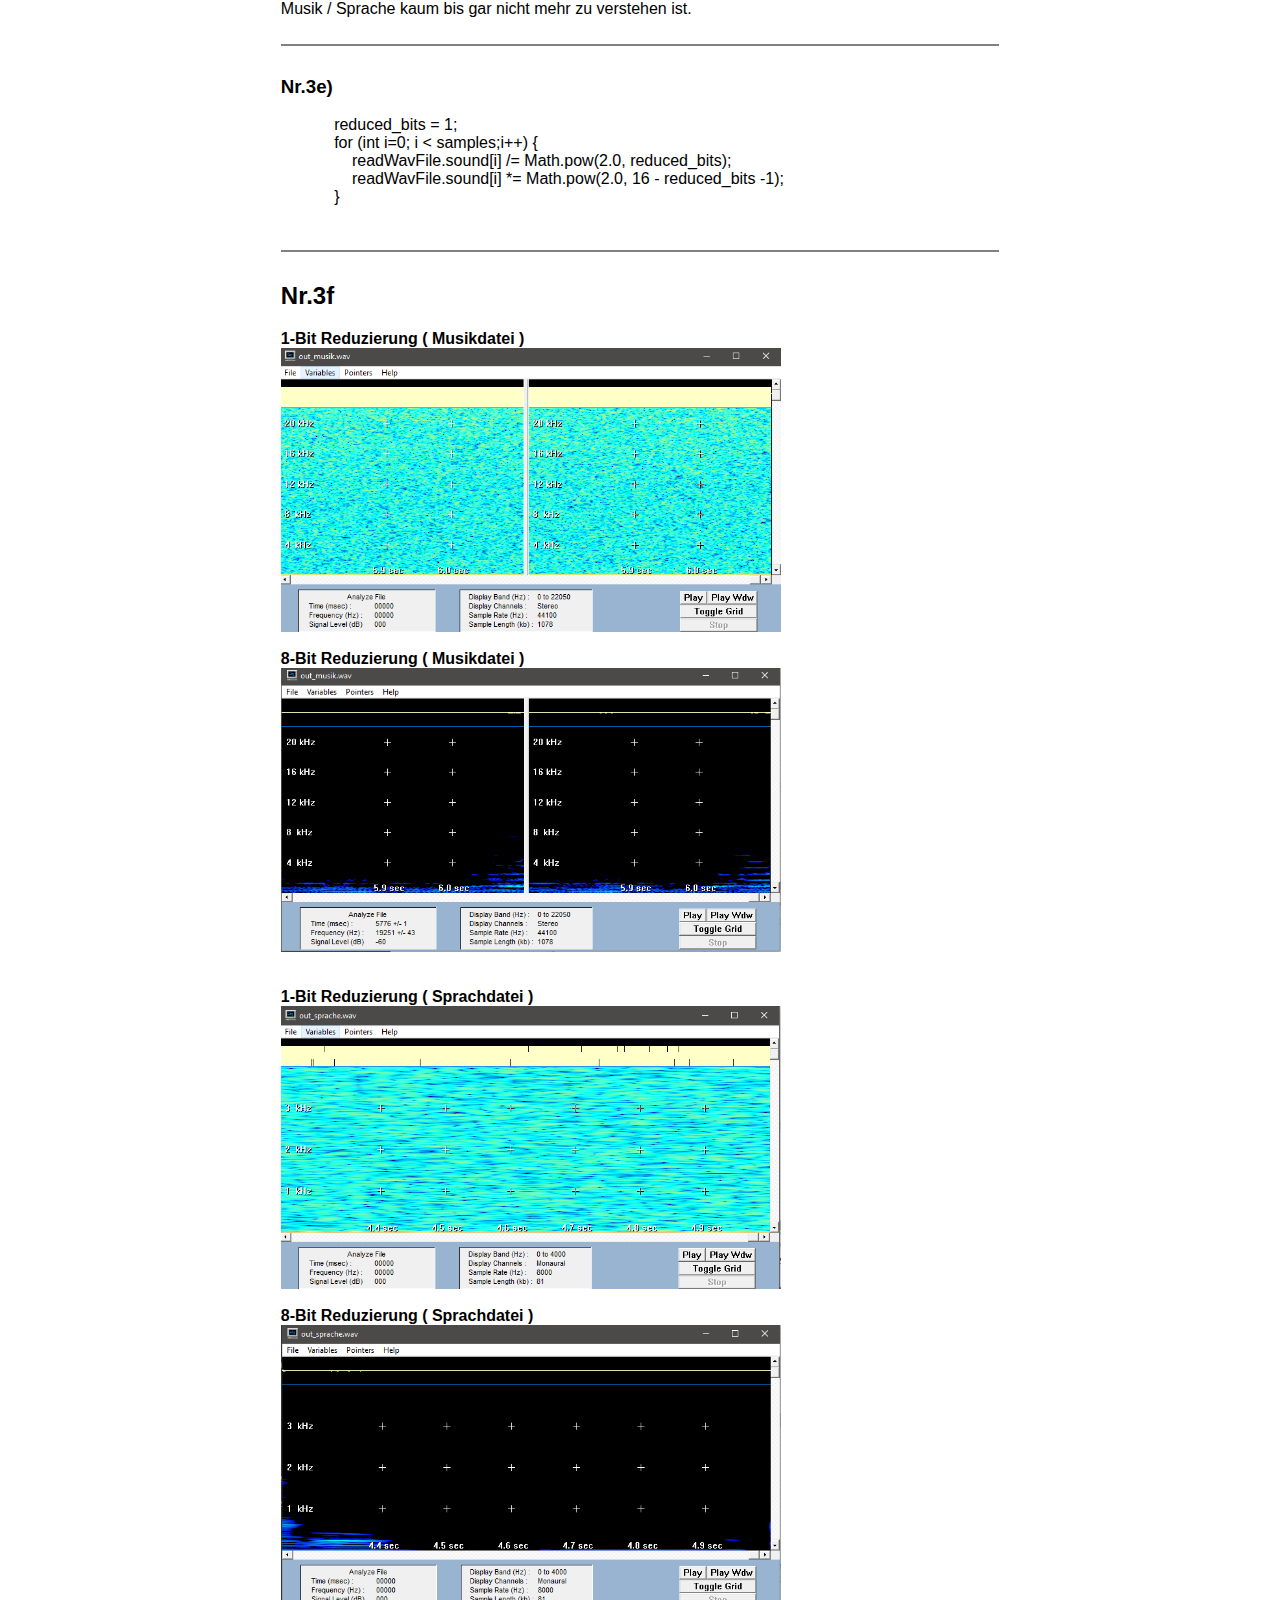
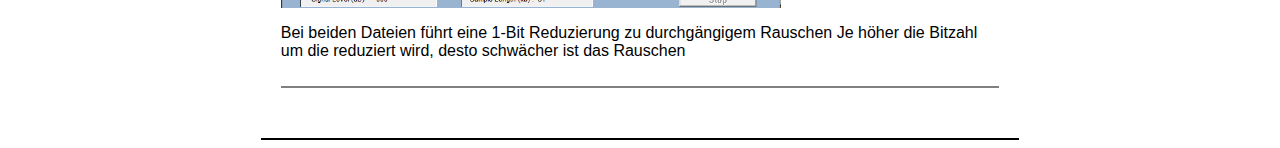
==== commit 002d3dd4: "Übung 5/Teil" ====
--- a/uebung1.html
+++ b/uebung1.html
@@ -21,6 +21,7 @@
             <li><a href="./uebung2.html">Übung 2</a></li>
             <li><a href="./uebung3.html">Übung 3</a></li>
             <li><a href="./uebung4.html">Übung 4</a></li>
+            <li><a href="./uebung5.html">Übung 5</a></li>
         </ul>            
     </nav>
     
--- a/style.css
+++ b/style.css
@@ -2,7 +2,9 @@
     box-sizing: border-box;
     font-family: Verdana, Geneva, Tahoma, sans-serif;
 }
-
+main{
+    margin: 0 20%
+}
 header{
     display: flex;
     align-items: flex-end;
@@ -14,6 +16,11 @@
 section{
     border-bottom: 2px solid black;
     padding: 20px;
+}
+article{
+    margin: 30px 0;
+    padding-bottom: 10px;
+    border-bottom: 2px solid grey;
 }
 article >div{
     padding: 5px 0;
@@ -42,4 +49,27 @@
 
 main > h1{
     padding: 20px;
+}
+.alert{
+    padding: 10px;
+    color: white;
+    text-align: center;
+    animation: myanimation 2s infinite;
+}
+
+.sound_wrapper{
+    display: flex;
+    justify-content: center;
+    align-items: center;
+}
+.sound_wrapper > div{    
+    width: 50%;    
+}
+
+@keyframes myanimation {
+    0% {background-color: red;}
+    25%{background-color:yellow; color: black}
+    50%{background-color:green;}
+    75%{background-color:brown;}
+    100% {background-color: red;}
 }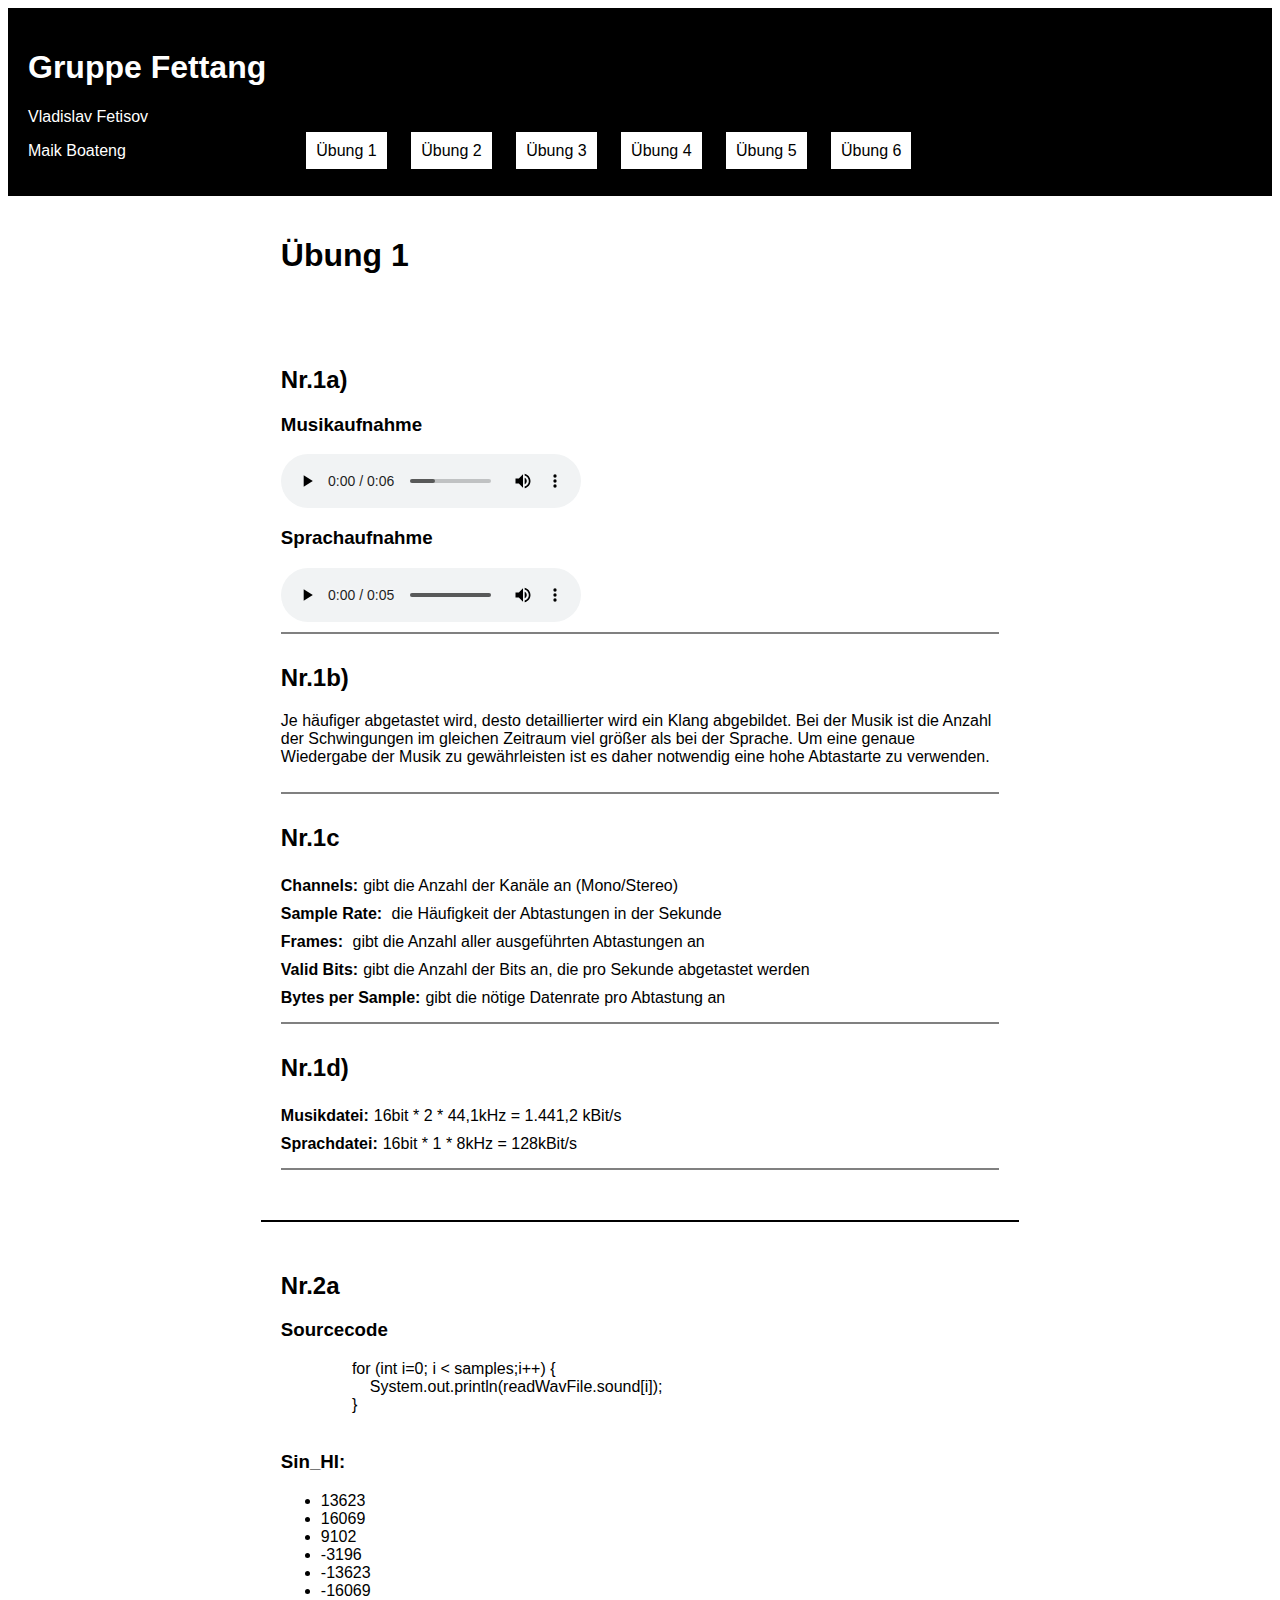
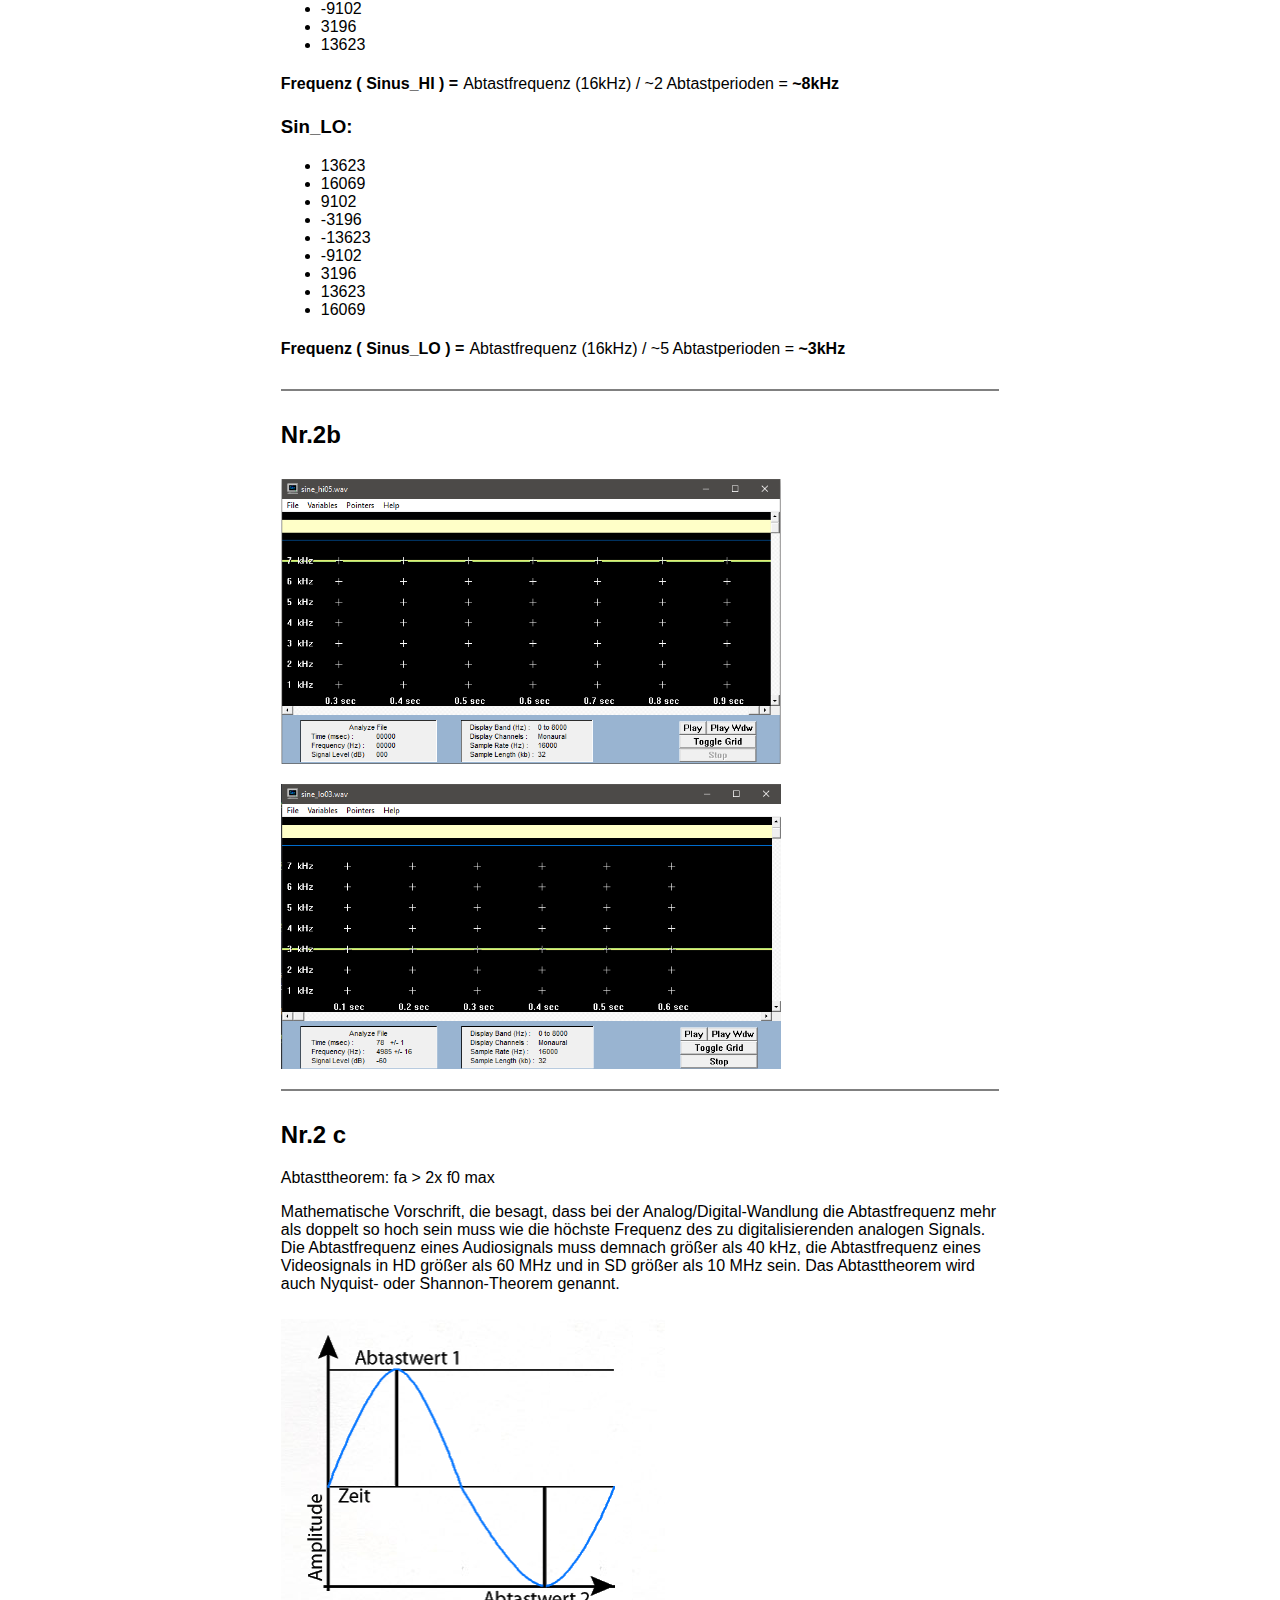
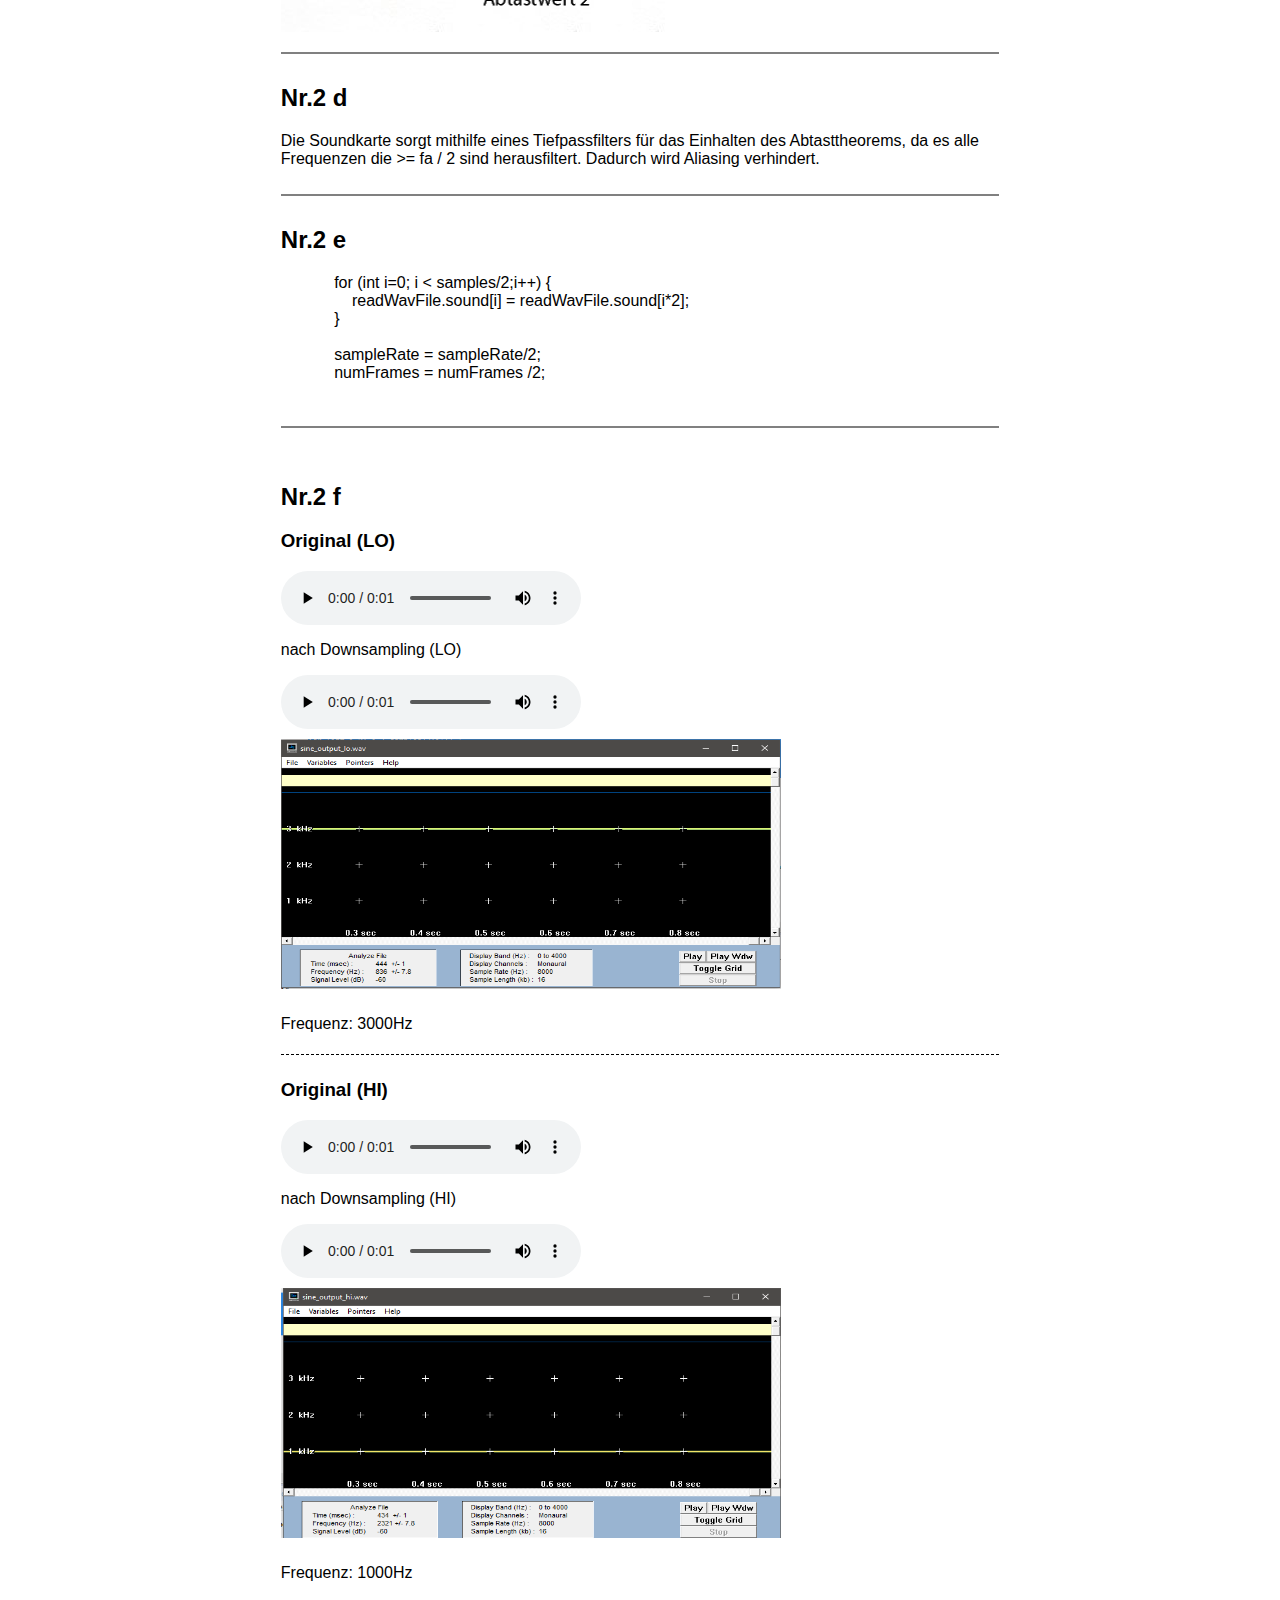
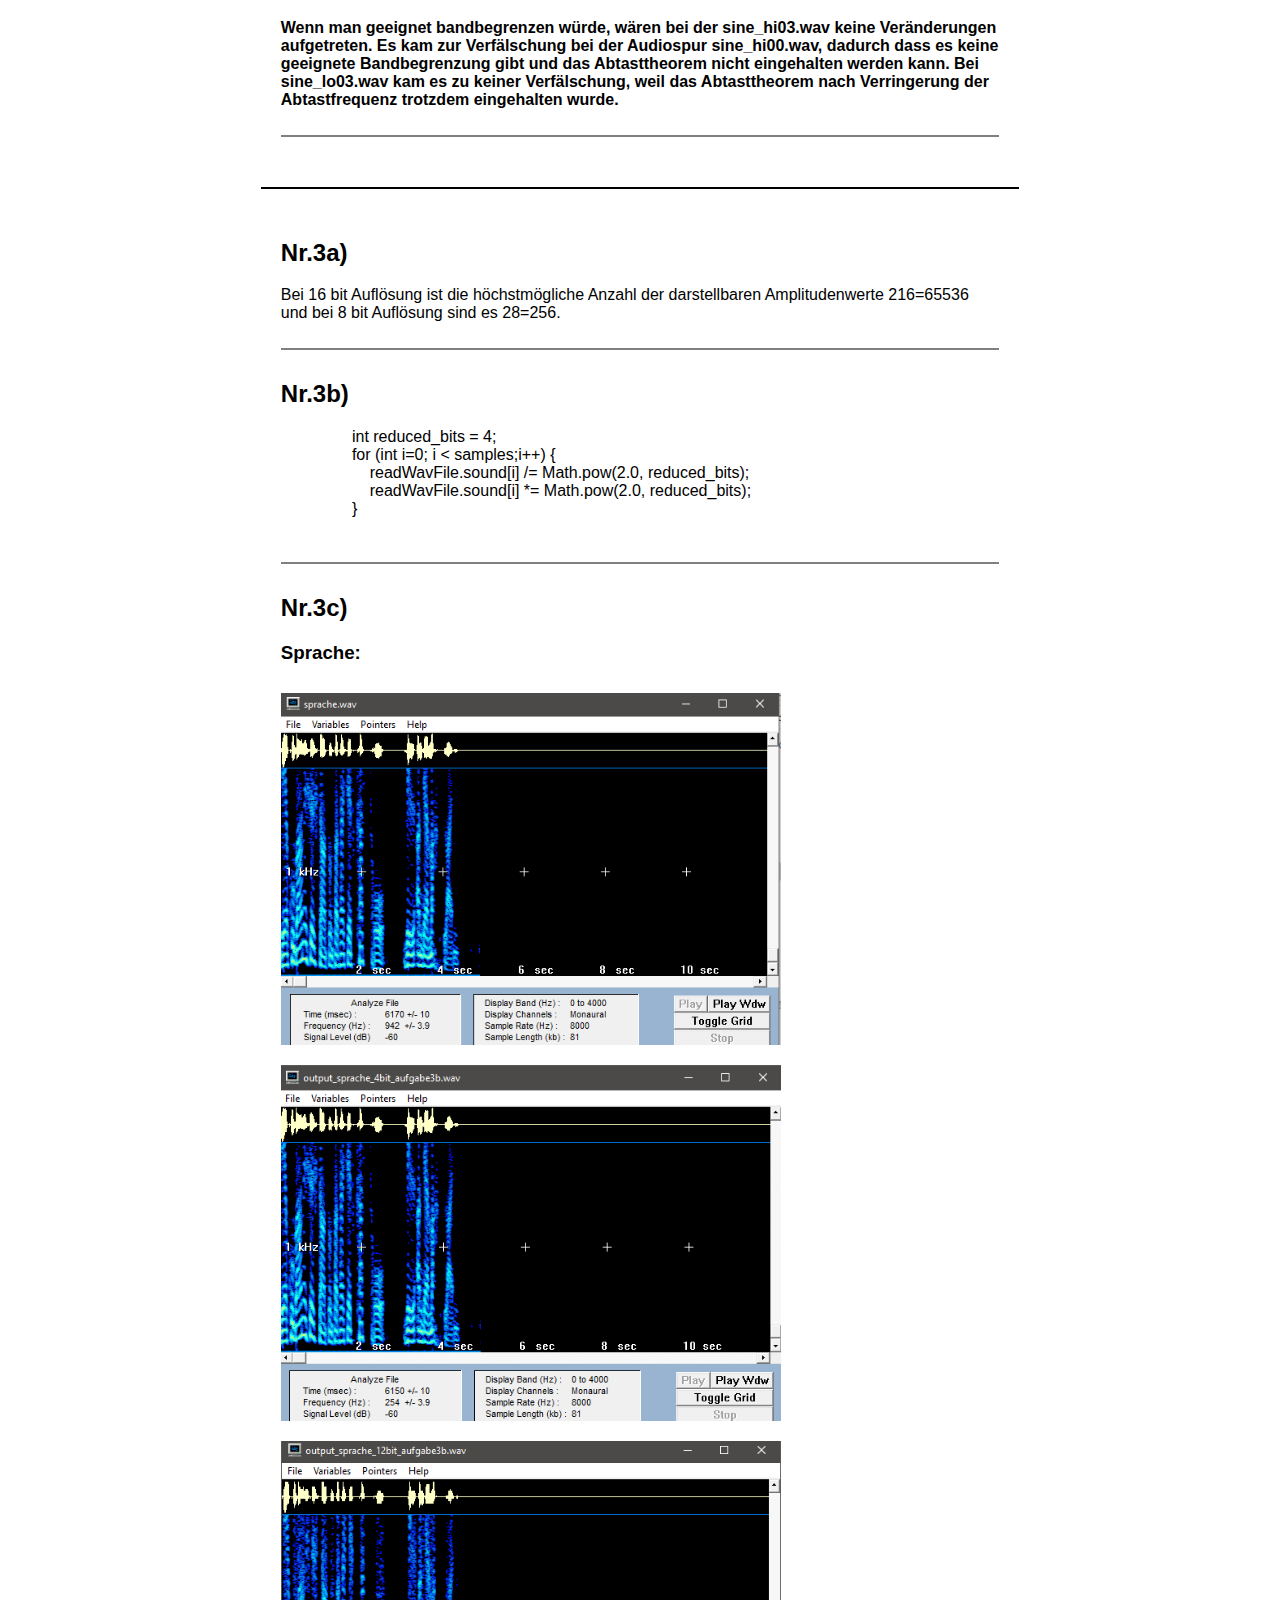
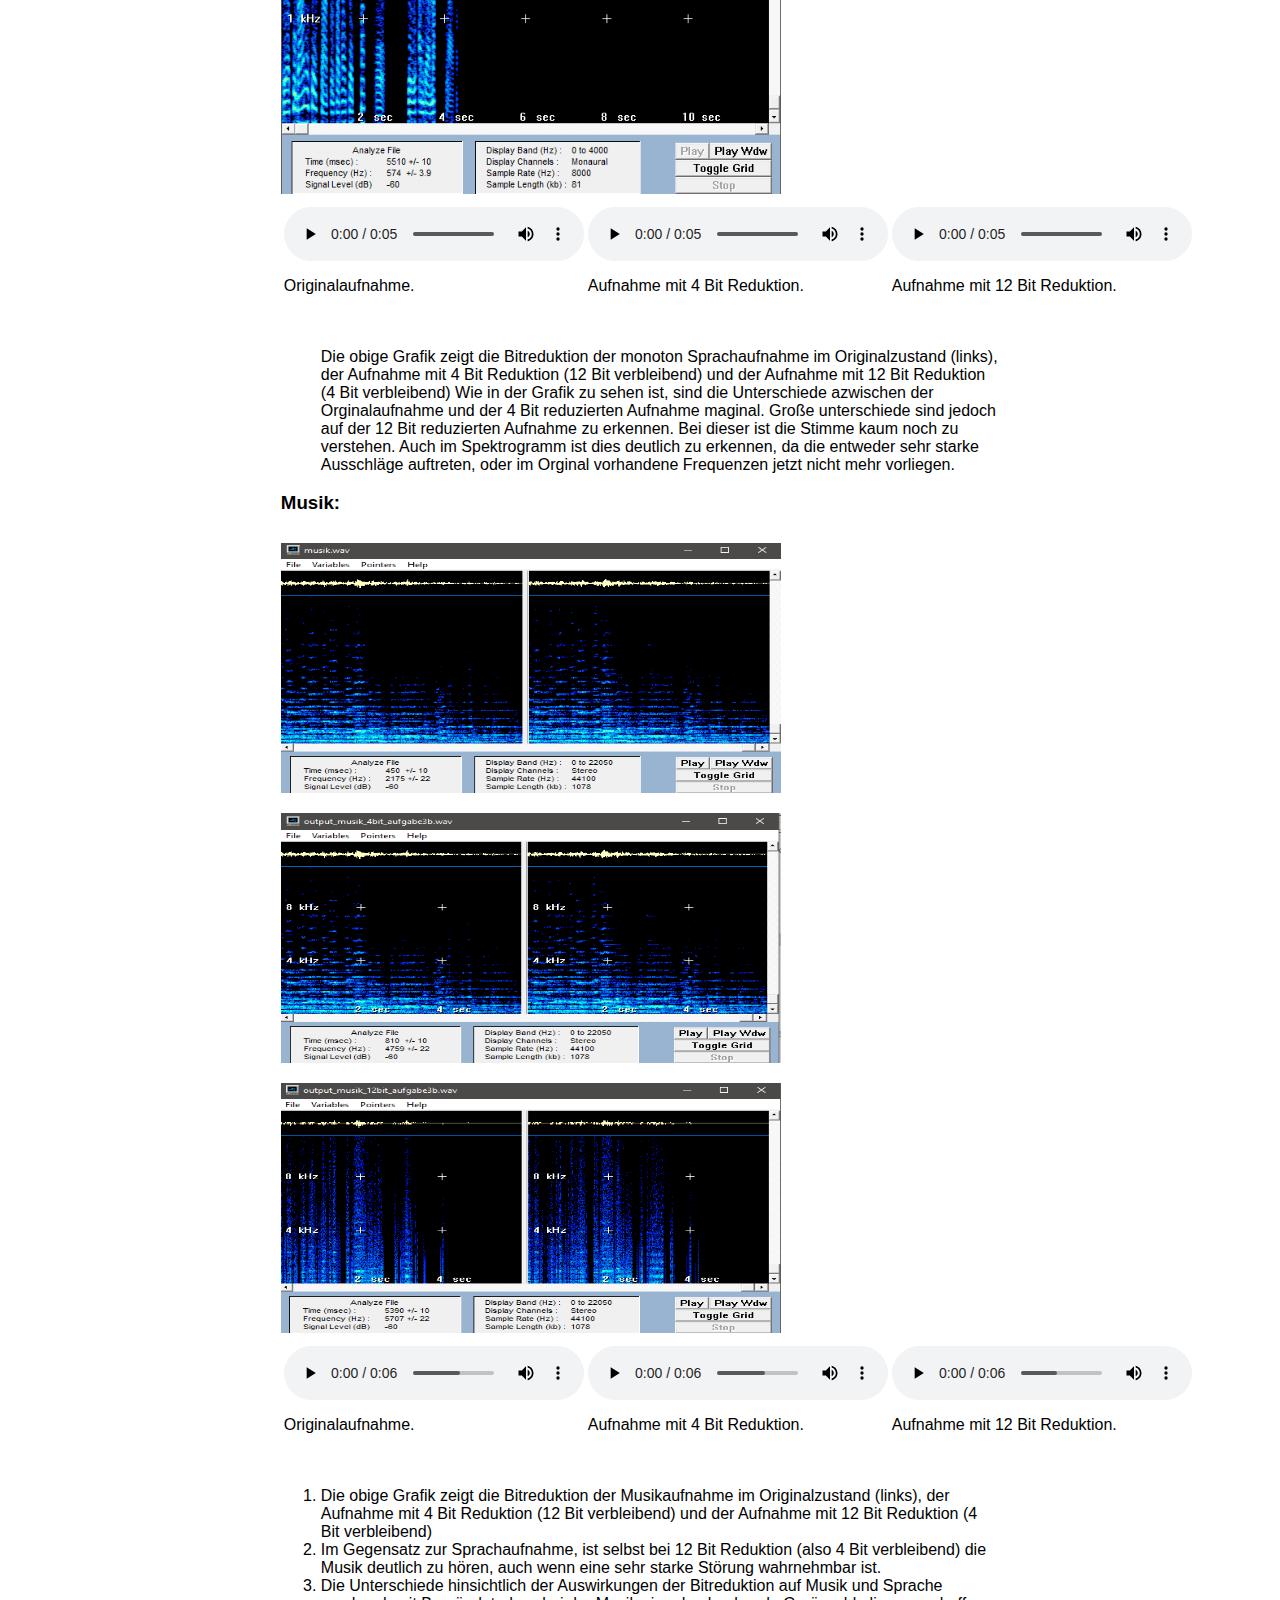
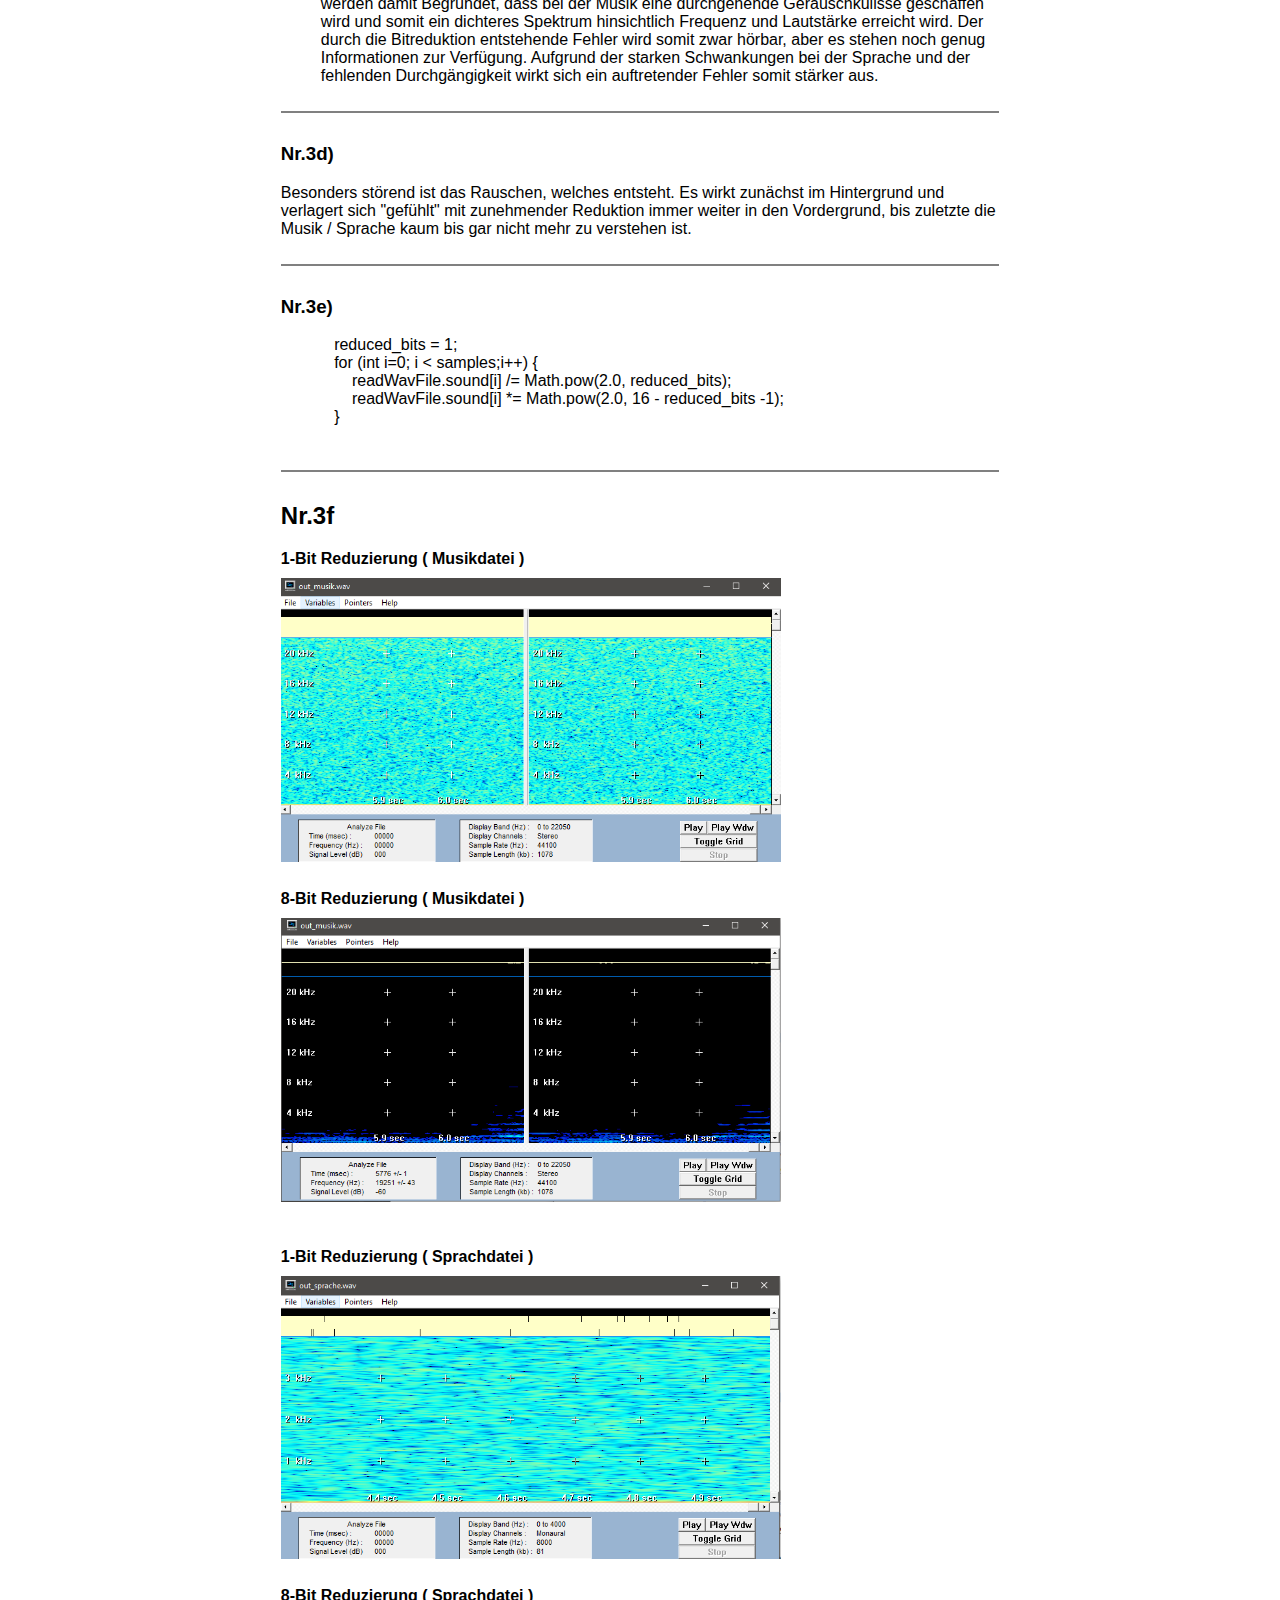
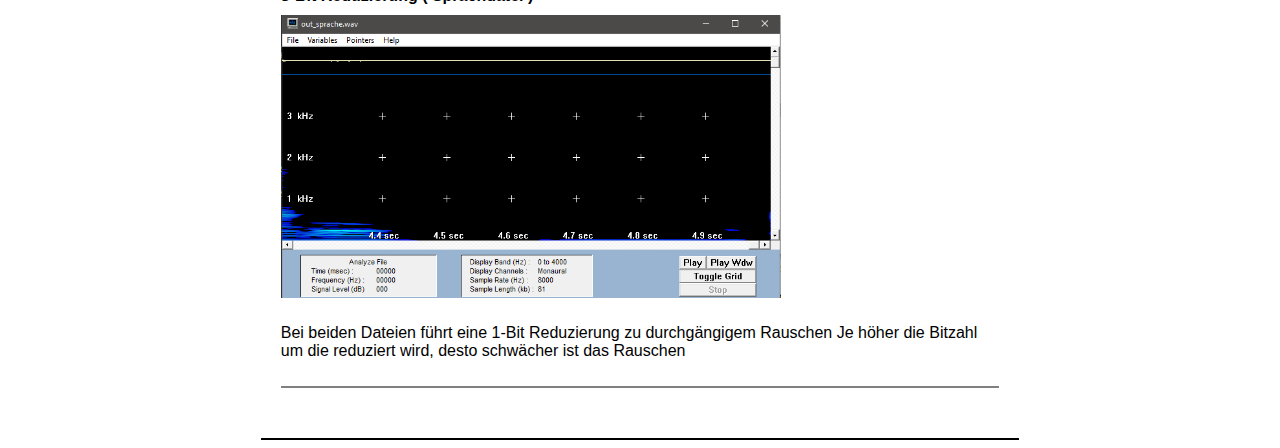
==== commit 98c8aa47: "uebung6" ====
--- a/uebung1.html
+++ b/uebung1.html
@@ -22,6 +22,7 @@
             <li><a href="./uebung3.html">Übung 3</a></li>
             <li><a href="./uebung4.html">Übung 4</a></li>
             <li><a href="./uebung5.html">Übung 5</a></li>
+            <li><a href="./uebung6.html">Übung 6</a></li>
         </ul>            
     </nav>
     
--- a/style.css
+++ b/style.css
@@ -54,7 +54,7 @@
     padding: 10px;
     color: white;
     text-align: center;
-    animation: myanimation 2s infinite;
+    animation: alertanimation 2s infinite;
 }
 
 .sound_wrapper{
@@ -65,8 +65,11 @@
 .sound_wrapper > div{    
     width: 50%;    
 }
+img{
+    margin: 10px 0;
+}
 
-@keyframes myanimation {
+@keyframes alertanimation {
     0% {background-color: red;}
     25%{background-color:yellow; color: black}
     50%{background-color:green;}
